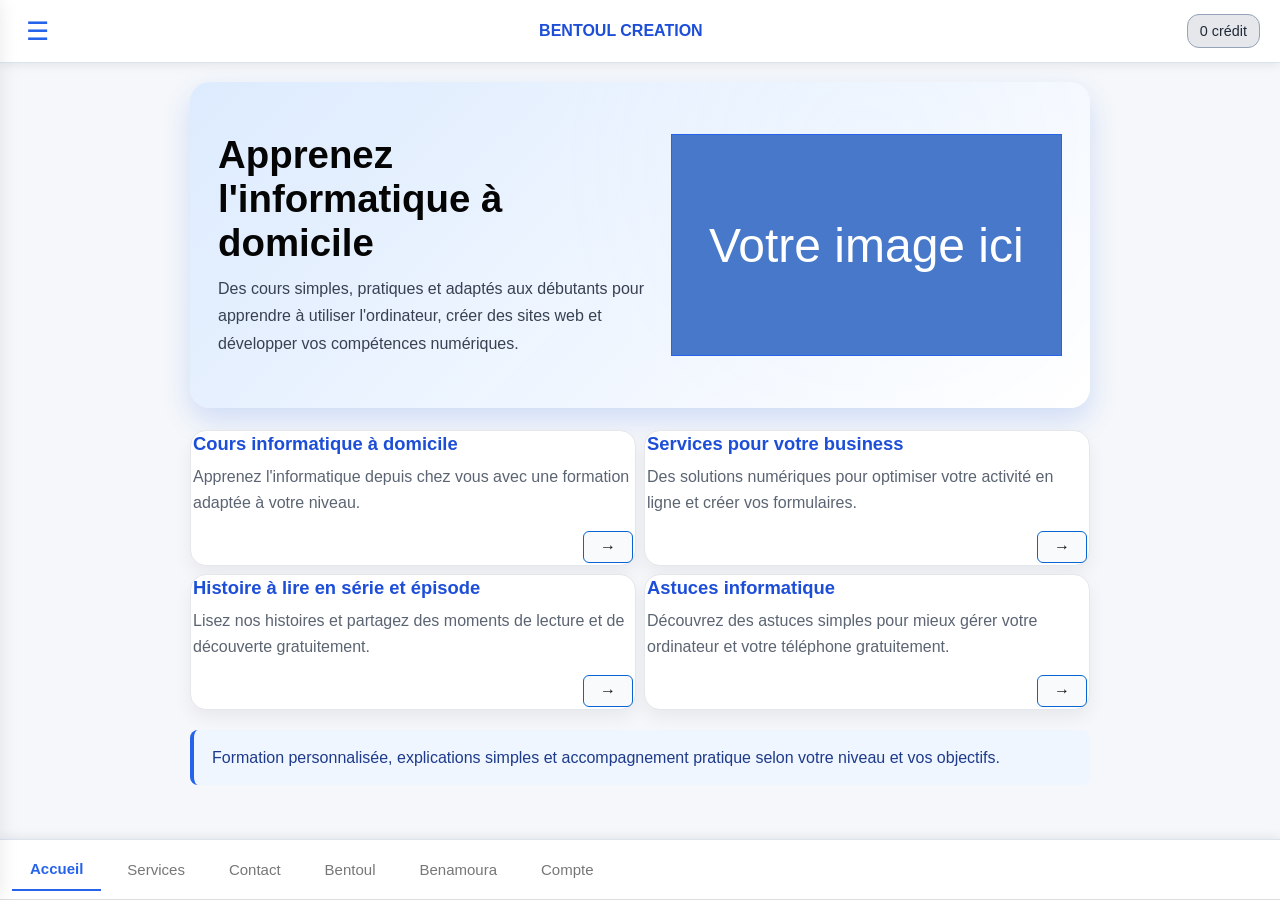
==== index.html @ b965d07c "b b" ====
<!DOCTYPE html>
<html lang="fr">
<head>
    <meta charset="UTF-8">
    <meta name="viewport" content="width=device-width, initial-scale=1.0">

    <title>BENTOUL CREATION - Nos Services</title>

    <link rel="stylesheet" href="tab.css">
    <link rel="stylesheet" href="https://cdnjs.cloudflare.com/ajax/libs/font-awesome/6.5.1/css/all.min.css">

    <style>
        body {
            font-family: Arial, sans-serif;
            margin: 0;
            padding: 82px 20px 86px;
            background: #f5f7fa;
            color: #222;
            overflow-x: hidden;
        }

        .site-header {
            position: fixed;
            z-index: 1000;
            top: 0;
            right: 0;
            left: 0;
            display: flex;
            align-items: center;
            justify-content: space-between;
            height: 62px;
            padding: 0 20px;
            background: #fff;
            border-bottom: 1px solid #dbe3ee;
            box-shadow: 0 2px 10px rgba(15, 23, 42, .08);
        }

        .menu-toggle {
            border: 0;
            background: transparent;
            color: #2563eb;
            cursor: pointer;
            font-size: 1.6rem;
        }

        .site-title {
            font-weight: 700;
            color: #1d4ed8;
        }

        .site-credits {
            padding: 8px 12px;
            border: 1px solid #94a3b8;
            border-radius: 12px;
            background: #e5e7eb;
            color: #1f2937;
            font-size: .9rem;
        }

        .sidebar-backdrop {
            position: fixed;
            z-index: 1090;
            inset: 0;
            background: rgba(15, 23, 42, .35);
            opacity: 0;
            pointer-events: none;
            transition: opacity .25s ease;
        }

        .sidebar {
            position: fixed;
            z-index: 1100;
            top: 0;
            bottom: 0;
            left: 0;
            width: min(280px, 82vw);
            padding: 78px 18px 24px;
            background: #fff;
            box-shadow: 8px 0 24px rgba(15, 23, 42, .18);
            transform: translateX(-105%);
            transition: transform .25s ease;
        }

        .sidebar.open {
            transform: translateX(0);
        }

        .sidebar-backdrop.open {
            opacity: 1;
            pointer-events: auto;
        }

        .sidebar h2 {
            margin: 0 0 20px;
            color: #1d4ed8;
        }

        .sidebar .tab-btn {
            display: block;
            width: 100%;
            margin-bottom: 8px;
            padding: 14px 16px;
            border-radius: 8px;
            text-align: left;
        }

        .sidebar .tab-btn.active,
        .sidebar .tab-btn:hover {
            background: #eff6ff;
        }

        .tabs-nav {
            position: fixed;
            z-index: 1000;
            right: 0;
            bottom: 0;
            left: 0;
            display: flex;
            justify-content: flex-start;
            margin: 0;
            padding: 8px 12px;
            overflow: hidden;
            background: #fff;
            border-top: 1px solid #dbe3ee;
            box-shadow: 0 -2px 10px rgba(15, 23, 42, .08);
        }

        .tabs {
            max-width: 900px;
            margin: auto;
            display: flex;
            flex-direction: column;
        }

        .tabs-nav {
            order: 2;
        }

        .services-grid {
            display: flex;
            gap: 18px;
            margin-top: 20px;
            padding: 4px 2px 14px;
            overflow-x: auto;
            scroll-snap-type: x mandatory;
            scrollbar-width: thin;
        }

        .service-card {
            flex: 0 0 min(320px, 85vw);
            display: flex;
            flex-direction: column;
            background: white;
            padding: 22px;
            border-radius: 14px;
            border: 1px solid #e5e7eb;
            scroll-snap-align: start;
            box-sizing: border-box;
        }

        .service-icon {
            font-size: 35px;
        }

        .service-card h3 {
            color: #2563eb;
        }

        .service-card p {
            line-height: 1.6;
            color: #555;
        }

        .service-card ul {
            padding-left: 20px;
            line-height: 1.9;
            color: #555;
        }

        .service-card a {
            display: inline-block;
            margin-top: 12px;
            padding: 11px 16px;
            background: #2563eb;
            color: white;
            text-decoration: none;
            border-radius: 8px;
        }

        .service-card a {
            align-self: flex-start;
        }

        .services-intro {
            margin-bottom: 22px;
            line-height: 1.6;
            color: #5b6472;
        }

        .pricing-grid {
            display: grid;
            grid-template-columns: repeat(3, minmax(0, 1fr));
            gap: 16px;
            align-items: stretch;
        }

        .pricing-card {
            display: flex;
            flex-direction: column;
            padding: 22px 18px;
            border: 1px solid #dbe3ee;
            border-radius: 16px;
            background: #fff;
            box-shadow: 0 8px 18px rgba(15, 23, 42, .06);
        }

        .pricing-card.featured {
            border: 2px solid #2563eb;
            box-shadow: 0 12px 24px rgba(37, 99, 235, .16);
        }

        .pricing-badge {
            align-self: flex-start;
            margin-bottom: 12px;
            padding: 5px 9px;
            border-radius: 999px;
            background: #eff6ff;
            color: #1d4ed8;
            font-size: .75rem;
            font-weight: 700;
            text-transform: uppercase;
        }

        .pricing-card h3 {
            margin: 0 0 6px;
            color: #1d4ed8;
        }

        .pricing-card .price {
            margin: 0 0 16px;
            color: #0f172a;
            font-size: 1.7rem;
            font-weight: 800;
        }

        .pricing-card .price small {
            font-size: .8rem;
            font-weight: 500;
        }

        .pricing-features {
            display: grid;
            gap: 10px;
            margin: 0 0 20px;
            padding: 0;
            list-style: none;
            color: #4b5563;
            line-height: 1.45;
        }

        .pricing-features li::before {
            margin-right: 7px;
            color: #16a34a;
            content: "✓";
            font-weight: 700;
        }

        .pricing-action {
            display: block;
            width: 100%;
            border: 0;
            cursor: pointer;
            margin-top: auto;
            padding: 12px 14px;
            border-radius: 8px;
            background: #2563eb;
            color: #fff;
            text-align: center;
            text-decoration: none;
            font-weight: 700;
        }

        .pricing-action:hover {
            background: #1d4ed8;
        }

        .series-panel-intro {
            margin-bottom: 18px;
            color: #5b6472;
            line-height: 1.6;
        }

        .series-list {
            display: grid;
            grid-template-columns: repeat(3, minmax(0, 1fr));
            gap: 14px;
        }

        .series-card {
            overflow: hidden;
            border: 1px solid #dbe3ee;
            border-radius: 14px;
            background: #fff;
            box-shadow: 0 7px 16px rgba(15, 23, 42, .06);
            cursor: pointer;
            transition: transform .2s ease, box-shadow .2s ease;
        }

        .series-card:hover,
        .series-card:focus-visible {
            transform: translateY(-3px);
            box-shadow: 0 12px 22px rgba(15, 23, 42, .12);
            outline: none;
        }

        .series-card-image {
            position: relative;
            height: 220px;
            overflow: hidden;
            background: linear-gradient(135deg, #dbeafe, #eff6ff);
            color: #2563eb;
            font-size: 2rem;
        }

        .series-card-image img {
            width: 100%;
            height: 100%;
            object-fit: cover;
        }

        .series-card-image .series-placeholder {
            display: grid;
            width: 100%;
            height: 100%;
            place-items: center;
        }

        .series-card-overlay {
            position: absolute;
            right: 0;
            bottom: 0;
            left: 0;
            padding: 32px 12px 12px;
            background: linear-gradient(transparent, rgba(0, 0, 0, .82));
            color: #fff;
        }

        .series-card-overlay h3 {
            display: -webkit-box;
            overflow: hidden;
            margin: 0 0 4px;
            color: #fff;
            font-size: 1rem;
            line-height: 1.25;
            -webkit-box-orient: vertical;
            -webkit-line-clamp: 1;
        }

        .series-card-overlay .series-card-description {
            display: -webkit-box;
            overflow: hidden;
            color: #f8fafc;
            font-size: .78rem;
            line-height: 1.35;
            -webkit-box-orient: vertical;
            -webkit-line-clamp: 2;
        }

        .series-card-content {
            padding: 14px;
        }

        .series-card p {
            margin: 0;
            color: #64748b;
            line-height: 1.45;
        }

        .series-empty {
            grid-column: 1 / -1;
            padding: 24px;
            border-radius: 12px;
            background: #eff6ff;
            color: #1e3a8a;
            text-align: center;
        }

        .series-view[hidden],
        .episodes-view[hidden],
        .episode-view[hidden] {
            display: none;
        }

        .series-back {
            margin-bottom: 16px;
            padding: 9px 13px;
            border: 1px solid #cbd5e1;
            border-radius: 8px;
            background: #fff;
            color: #1d4ed8;
            cursor: pointer;
            font-weight: 700;
        }

        .series-card-description,
        .episode-content {
            color: #475569;
            line-height: 1.6;
        }

        .series-card-description p,
        .episode-content p {
            margin: 0 0 8px;
        }

        .series-card-description ul,
        .episode-content ul {
            padding-left: 20px;
        }

        .series-meta,
        .episode-meta {
            display: flex;
            flex-wrap: wrap;
            gap: 10px;
            margin-top: 12px;
            color: #64748b;
            font-size: .8rem;
        }

        .series-open {
            display: flex;
            align-items: center;
            justify-content: space-between;
            width: 100%;
            margin-top: 14px;
            padding: 9px 11px;
            border: 0;
            border-radius: 8px;
            background: #eff6ff;
            color: #1d4ed8;
            cursor: pointer;
            font-weight: 700;
        }

        .episode-list {
            display: grid;
            grid-template-columns: repeat(3, minmax(0, 1fr));
            gap: 12px;
        }

        .episode-card {
            overflow: hidden;
            border: 1px solid #dbe3ee;
            border-radius: 12px;
            background: #fff;
            cursor: pointer;
            transition: transform .2s ease, box-shadow .2s ease;
        }

        .episode-card:hover,
        .episode-card:focus-visible {
            transform: translateY(-3px);
            box-shadow: 0 12px 22px rgba(15, 23, 42, .12);
            outline: none;
        }

        .episode-card-image {
            position: relative;
            height: 190px;
            overflow: hidden;
            background: linear-gradient(135deg, #dbeafe, #eff6ff);
        }

        .episode-card-image img {
            width: 100%;
            height: 100%;
            object-fit: cover;
        }

        .episode-card-image .episode-placeholder {
            display: grid;
            width: 100%;
            height: 100%;
            place-items: center;
            color: #2563eb;
            font-size: 2rem;
        }

        .episode-card-overlay {
            position: absolute;
            right: 0;
            bottom: 0;
            left: 0;
            padding: 30px 11px 10px;
            background: linear-gradient(transparent, rgba(0, 0, 0, .84));
            color: #fff;
        }

        .episode-card h3 {
            margin: 0 0 8px;
            color: #fff;
            display: -webkit-box;
            overflow: hidden;
            font-size: .95rem;
            -webkit-box-orient: vertical;
            -webkit-line-clamp: 2;
        }

        .episode-card .episode-content {
            color: #f8fafc;
            font-size: .76rem;
            line-height: 1.35;
            display: -webkit-box;
            overflow: hidden;
            -webkit-box-orient: vertical;
            -webkit-line-clamp: 3;
        }

        .episode-card-content {
            padding: 12px;
        }

        .episode-open {
            display: block;
            margin-top: 12px;
            padding: 9px 12px;
            border: 0;
            border-radius: 8px;
            background: #2563eb;
            color: #fff;
            cursor: pointer;
            font-weight: 700;
        }

        .episode-actions {
            display: flex;
            flex-wrap: wrap;
            gap: 6px;
            margin-top: 10px;
        }

        .episode-action {
            padding: 5px 7px;
            border: 1px solid #cbd5e1;
            border-radius: 7px;
            background: #f8fafc;
            color: #475569;
            cursor: pointer;
            font-size: .7rem;
        }

        .episode-reader {
            padding: 20px;
            border: 1px solid #dbe3ee;
            border-radius: 14px;
            background: #fff;
        }

        .episode-reader h2 {
            margin-top: 0;
            color: #1d4ed8;
        }

        .episode-reader-image {
            width: 100%;
            max-height: 300px;
            margin-bottom: 16px;
            border-radius: 10px;
            object-fit: cover;
        }

        .reader-actions {
            display: flex;
            flex-wrap: wrap;
            gap: 8px;
            margin: 18px 0;
        }

        .reader-action {
            padding: 9px 11px;
            border: 1px solid #cbd5e1;
            border-radius: 8px;
            background: #f8fafc;
            color: #334155;
            cursor: pointer;
        }

        .comments-box {
            margin-top: 22px;
            padding-top: 18px;
            border-top: 1px solid #e2e8f0;
        }

        .comments-box h3 {
            margin-top: 0;
        }

        .comment-form {
            display: flex;
            gap: 8px;
        }

        .comment-form textarea {
            flex: 1;
            min-height: 52px;
            resize: vertical;
            padding: 10px;
            border: 1px solid #cbd5e1;
            border-radius: 8px;
            font: inherit;
        }

        .comment-form button {
            align-self: flex-end;
            padding: 10px 12px;
            border: 0;
            border-radius: 8px;
            background: #2563eb;
            color: #fff;
            cursor: pointer;
        }

        .comment-item {
            padding: 10px 0;
            border-bottom: 1px solid #eef2f7;
            color: #475569;
            line-height: 1.5;
        }

        .account-box {
            max-width: 560px;
            margin: auto;
            padding: 22px;
            border: 1px solid #dbe3ee;
            border-radius: 16px;
            background: #fff;
            box-shadow: 0 8px 18px rgba(15, 23, 42, .06);
        }

        .account-switch {
            display: grid;
            grid-template-columns: 1fr 1fr;
            gap: 6px;
            margin-bottom: 18px;
            padding: 4px;
            border-radius: 9px;
            background: #eff6ff;
        }

        .account-switch button {
            padding: 10px;
            border: 0;
            border-radius: 7px;
            background: transparent;
            color: #64748b;
            cursor: pointer;
            font-weight: 700;
        }

        .account-switch button.active {
            background: #fff;
            color: #1d4ed8;
            box-shadow: 0 2px 6px rgba(15, 23, 42, .08);
        }

        .account-form {
            display: grid;
            gap: 12px;
        }

        .account-form label {
            display: grid;
            gap: 6px;
            color: #334155;
            font-weight: 700;
        }

        .account-form input {
            width: 100%;
            box-sizing: border-box;
            padding: 11px 12px;
            border: 1px solid #cbd5e1;
            border-radius: 8px;
            font: inherit;
        }

        .account-form button,
        .account-logout {
            padding: 12px;
            border: 0;
            border-radius: 8px;
            background: #2563eb;
            color: #fff;
            cursor: pointer;
            font: inherit;
            font-weight: 700;
        }

        .account-message {
            min-height: 20px;
            color: #b91c1c;
            font-size: .9rem;
        }

        .account-profile {
            display: grid;
            gap: 10px;
        }

        .account-detail {
            display: flex;
            justify-content: space-between;
            gap: 12px;
            padding: 11px 0;
            border-bottom: 1px solid #eef2f7;
        }

        .account-detail strong {
            color: #1d4ed8;
        }

        .account-logout {
            margin-top: 16px;
            background: #dc2626;
        }

        .service-modal-backdrop {
            position: fixed;
            z-index: 1200;
            inset: 0;
            display: grid;
            padding: 18px;
            place-items: center;
            background: rgba(15, 23, 42, .55);
            opacity: 0;
            pointer-events: none;
            transition: opacity .2s ease;
        }

        .service-modal-backdrop.open {
            opacity: 1;
            pointer-events: auto;
        }

        .service-modal {
            width: min(480px, 100%);
            max-height: 90vh;
            overflow-y: auto;
            padding: 24px;
            border-radius: 16px;
            background: #fff;
            box-shadow: 0 20px 50px rgba(15, 23, 42, .25);
        }

        .service-modal-header {
            display: flex;
            align-items: flex-start;
            justify-content: space-between;
            gap: 16px;
        }

        .service-modal h2 {
            margin: 0 0 5px;
            color: #1d4ed8;
        }

        .service-modal-price {
            margin: 0 0 18px;
            color: #475569;
            font-weight: 700;
        }

        .service-modal-close {
            border: 0;
            background: transparent;
            color: #64748b;
            cursor: pointer;
            font-size: 1.5rem;
            line-height: 1;
        }

        .service-modal-list {
            margin: 0 0 18px;
            padding-left: 20px;
            color: #475569;
            line-height: 1.6;
        }

        .service-modal label {
            display: block;
            margin-bottom: 7px;
            color: #1f2937;
            font-weight: 700;
        }

        .service-modal textarea {
            width: 100%;
            min-height: 100px;
            box-sizing: border-box;
            resize: vertical;
            padding: 12px;
            border: 1px solid #cbd5e1;
            border-radius: 8px;
            font: inherit;
        }

        .service-modal-submit {
            width: 100%;
            margin-top: 14px;
            padding: 12px;
            border: 0;
            border-radius: 8px;
            background: #16a34a;
            color: #fff;
            cursor: pointer;
            font: inherit;
            font-weight: 700;
        }

        @media (min-width: 1000px) {
            .services-grid {
                overflow-x: visible;
            }

            .service-card {
                flex: 1 1 0;
            }
        }

        .intro {
            line-height: 1.7;
        }

        .home-hero {
            display: grid;
            grid-template-columns: 1.05fr .95fr;
            gap: 20px;
            align-items: center;
            min-height: 270px;
            padding: 28px;
            margin-bottom: 22px;
            border-radius: 20px;
            background: linear-gradient(135deg, rgba(219, 234, 254, .95), rgba(255, 255, 255, .96)),
                radial-gradient(circle at 75% 20%, #bfdbfe, transparent 42%);
            color: white;
            box-shadow: 0 12px 28px rgba(37, 99, 235, .18);
        }

        .home-hero h2 {
            margin: 0 0 10px;
            font-size: clamp(1.7rem, 4vw, 2.4rem);
        }

        .home-hero p {
            max-width: 680px;
            margin: 0;
            line-height: 1.7;
            color: #374151;
        }

        .home-hero-copy h2 {
            color: #050505;
        }

        .home-hero-image {
            display: grid;
            min-height: 220px;
            place-items: center;
            border: 1px solid #2563eb;
            background: #4778ca;
            color: white;
            font-size: clamp(1.8rem, 5vw, 3rem);
            text-align: center;
        }

        .home-cards {
            display: grid;
            grid-template-columns: repeat(2, minmax(0, 1fr));
            gap: 8px;
            align-items: start;
        }

        .home-card {
            display: flex;
            flex-direction: column;
            padding: 2px;
            border: 1px solid #e5e7eb;
            border-radius: 16px;
            background: #fff;
            box-shadow: 0 8px 18px rgba(15, 23, 42, .06);
            transition: transform .2s ease, box-shadow .2s ease;
        }

        .home-card:hover {
            transform: translateY(-4px);
            box-shadow: 0 14px 24px rgba(15, 23, 42, .12);
        }

        .home-card-icon {
            display: inline-grid;
            width: 48px;
            height: 48px;
            place-items: center;
            margin-bottom: 12px;
            border-radius: 14px;
            background: #eff6ff;
            font-size: 25px;
        }

        .home-card h3 {
            margin: 0 0 9px;
            color: #1d4ed8;
            font-size: 1.15rem;
            display: -webkit-box;
            overflow: hidden;
            -webkit-box-orient: vertical;
            -webkit-line-clamp: 2;
        }

        .home-card p {
            margin: 0;
            line-height: 1.65;
            color: #5b6472;
            display: -webkit-box;
            overflow: hidden;
            -webkit-box-orient: vertical;
            -webkit-line-clamp: 3;
        }

        .home-card-action {
            display: grid;
            width: 48px;
            height: 30px;
            place-items: center;
            align-self: flex-end;
            margin-top: 14px;
            border: 1px solid #0964d3;
            border-radius: 6px;
            background: #f8fafc;
            color: #111;
            font-size: 1rem;
            text-decoration: none;
        }

        .home-note {
            margin-top: 20px;
            padding: 15px 18px;
            border-left: 4px solid #2563eb;
            border-radius: 8px;
            background: #eff6ff;
            color: #1e3a8a;
            line-height: 1.6;
        }

        @media (max-width: 600px) {
            body {
                padding: 0;
                padding-top: 76px;
                padding-bottom: 76px;
            }

            .site-header {
                padding: 0 10px;
            }

            .site-title {
                font-size: .86rem;
            }

            .site-credits {
                padding: 7px 8px;
                font-size: .75rem;
            }

            .tabs {
                width: 100%;
            }

            .tab-content {
                padding: 14px 16px 24px;
                min-width: 0;
            }

            .tabs-nav {
                display: grid;
                grid-template-columns: repeat(6, minmax(0, 1fr));
                gap: 0;
                padding: 5px 2px;
            }

            .tabs-nav .tab-btn {
                min-width: 0;
                overflow: hidden;
                padding: 10px 2px;
                font-size: .68rem;
                text-overflow: ellipsis;
            }

            .home-hero {
                grid-template-columns: minmax(0, 1.05fr) minmax(0, .95fr);
                gap: 8px;
                min-height: 0;
                margin: 0 -16px 18px;
                padding: 22px 10px 18px 28px;
                border-radius: 0;
            }

            .home-hero-image {
                min-height: 190px;
                font-size: 1.7rem;
            }

            .home-hero h2 {
                font-size: 1.65rem;
                line-height: 1.12;
            }

            .home-hero p {
                font-size: .9rem;
                line-height: 1.45;
            }

            .home-cards {
                grid-template-columns: repeat(2, minmax(0, 1fr));
                gap: 10px;
            }

            .home-card {
                padding: 14px 12px;
                border-radius: 12px;
            }

            .home-card-icon {
                width: 38px;
                height: 38px;
                margin-bottom: 8px;
                border-radius: 10px;
                font-size: 20px;
            }

            .home-card h3 {
                font-size: .95rem;
                line-height: 1.25;
            }

            .home-card p {
                font-size: .82rem;
                line-height: 1.45;
            }

            .pricing-grid {
                grid-template-columns: 1fr;
            }

            .series-list {
                grid-template-columns: repeat(3, minmax(0, 1fr));
            }

            .episode-list {
                grid-template-columns: repeat(3, minmax(0, 1fr));
            }

            .episode-card-image {
                height: 135px;
            }

            .series-card-content,
            .episode-card-content {
                padding: 8px;
            }

            .series-meta,
            .episode-meta {
                gap: 5px;
                font-size: .65rem;
            }

            .series-card-image {
                height: 170px;
            }

            .series-card-overlay {
                padding: 26px 9px 9px;
            }

            .series-card-overlay h3 {
                font-size: .85rem;
            }

            .series-card-overlay .series-card-description {
                font-size: .7rem;
            }

            .comment-form {
                flex-direction: column;
            }

            .comment-form button {
                align-self: stretch;
            }

        }
    </style>
</head>

<body>

<header class="site-header">
    <button class="menu-toggle" id="menuToggle" aria-label="Ouvrir le menu" aria-expanded="false">☰</button>
    <a class="site-title" href="#/home">BENTOUL CREATION</a>
    <a class="site-credits" href="#/account" aria-label="Voir mon compte et mes crédits">0 crédits</a>
</header>

<div class="tabs">

    <!-- Navigation -->
    <div class="tabs-nav">

        <button class="tab-btn active" data-tab="home">
            Accueil
        </button>

        <button class="tab-btn" data-tab="services">
            Services
        </button>

        <button class="tab-btn" data-tab="contact">
            Contact
        </button>

        <button class="tab-btn" data-tab="bentoul">
            Bentoul
        </button>

        <button class="tab-btn" data-tab="benamoura">
            Benamoura
        </button>

        <button class="tab-btn" data-tab="account">
            Compte
        </button>

    </div>

    <!-- ACCUEIL -->
    <div class="tab-content active" data-content="home">
        <section class="home-hero">
            <div class="home-hero-copy">
                <h2>Apprenez<br>l'informatique à domicile</h2>
                <p>
                    Des cours simples, pratiques et adaptés aux débutants pour
                    apprendre à utiliser l'ordinateur, créer des sites web et
                    développer vos compétences numériques.
                </p>
            </div>
            <div class="home-hero-image">Votre image ici</div>
        </section>

        <div class="home-cards">
            <article class="home-card">
                <h3>Cours informatique à domicile</h3>
                <p>
                    Apprenez l'informatique depuis chez vous avec une formation
                    adaptée à votre niveau.
                </p>
                <a class="home-card-action" href="#services" aria-label="Voir les cours">→</a>
            </article>

            <article class="home-card">
                <h3>Services pour votre business</h3>
                <p>
                    Des solutions numériques pour optimiser votre activité en
                    ligne et créer vos formulaires.
                </p>
                <a class="home-card-action" href="#services" aria-label="Voir les services">→</a>
            </article>

            <article class="home-card">
                <h3>Histoire à lire en série et épisode</h3>
                <p>
                    Lisez nos histoires et partagez des moments de lecture et
                    de découverte gratuitement.
                </p>
                <a class="home-card-action" href="#" aria-label="Lire les histoires">→</a>
            </article>

            <article class="home-card">
                <h3>Astuces informatique</h3>
                <p>
                    Découvrez des astuces simples pour mieux gérer votre
                    ordinateur et votre téléphone gratuitement.
                </p>
                <a class="home-card-action" href="#" aria-label="Voir les astuces informatiques">→</a>
            </article>
        </div>

        <p class="home-note">
            Formation personnalisée, explications simples et accompagnement
            pratique selon votre niveau et vos objectifs.
        </p>

    </div>

    <!-- SERVICES -->
    <div class="tab-content" data-content="services">

        <h2>Formulaires pour votre activité</h2>

        <p class="services-intro">
            Choisissez l'offre adaptée à votre besoin. Nous créons des
            formulaires professionnels pour recevoir vos inscriptions,
            centraliser vos données et suivre votre activité.
        </p>

        <div class="pricing-grid">
            <article class="pricing-card">
                <span class="pricing-badge">Essentiel</span>
                <h3>Basic</h3>
                <p class="price">500 <small>GDES</small></p>
                <ul class="pricing-features">
                    <li>Formulaire d'inscription</li>
                    <li>Réception des demandes sur WhatsApp</li>
                    <li>Présentation simple et adaptée au mobile</li>
                </ul>
                <button class="pricing-action" type="button" data-service="Basic" data-price="500 GDES" data-features="Formulaire d'inscription|Réception des demandes sur WhatsApp|Présentation simple et adaptée au mobile">Choisir Basic</button>
            </article>

            <article class="pricing-card featured">
                <span class="pricing-badge">Le plus choisi</span>
                <h3>Pro</h3>
                <p class="price">1 000 <small>GDES</small></p>
                <ul class="pricing-features">
                    <li>Formulaire d'inscription personnalisé</li>
                    <li>Base de données pour vos inscriptions</li>
                    <li>Alertes et notifications WhatsApp</li>
                    <li>Données connectées à Google Sheets</li>
                </ul>
                <button class="pricing-action" type="button" data-service="Pro" data-price="1 000 GDES" data-features="Formulaire d'inscription personnalisé|Base de données pour vos inscriptions|Alertes et notifications WhatsApp|Données connectées à Google Sheets">Choisir Pro</button>
            </article>

            <article class="pricing-card">
                <span class="pricing-badge">Complet</span>
                <h3>Avancé</h3>
                <p class="price">1 500 <small>GDES</small></p>
                <ul class="pricing-features">
                    <li>Formulaire d'inscription avancé</li>
                    <li>Alertes WhatsApp automatisées</li>
                    <li>Données enregistrées dans Google Sheets</li>
                    <li>Dashboard pour gérer vos informations</li>
                </ul>
                <button class="pricing-action" type="button" data-service="Avancé" data-price="1 500 GDES" data-features="Formulaire d'inscription avancé|Alertes WhatsApp automatisées|Données enregistrées dans Google Sheets|Dashboard pour gérer vos informations">Choisir Avancé</button>
            </article>
        </div>

    </div>

    <!-- SERIES INFORMATIQUES -->
    <div class="tab-content" data-content="bentoul">
        <div class="series-view" id="bentoulSeriesView">
            <p class="series-panel-intro">Découvrez les séries et épisodes consacrés à l'informatique.</p>
            <div class="series-list" id="bentoulSeriesList">
                <div class="series-empty">Chargement des séries informatiques...</div>
            </div>
        </div>
        <div class="episodes-view" id="bentoulEpisodesView" hidden>
            <button class="series-back" type="button" data-back-series="bentoul">← Retour aux séries</button>
            <h2 id="bentoulEpisodesTitle"></h2>
            <div class="episode-list" id="bentoulEpisodesList"></div>
        </div>
        <div class="episode-view" id="bentoulEpisodeView" hidden>
            <button class="series-back" type="button" data-back-episodes="bentoul">← Retour aux épisodes</button>
            <div class="episode-reader" id="bentoulEpisodeReader"></div>
        </div>
    </div>

    <!-- SERIES D'AMOUR -->
    <div class="tab-content" data-content="benamoura">
        <div class="series-view" id="benamouraSeriesView">
            <p class="series-panel-intro">Découvrez les histoires d'amour et les épisodes publiés par Benamoura.</p>
            <div class="series-list" id="benamouraSeriesList">
                <div class="series-empty">Chargement des séries d'amour...</div>
            </div>
        </div>
        <div class="episodes-view" id="benamouraEpisodesView" hidden>
            <button class="series-back" type="button" data-back-series="benamoura">← Retour aux séries</button>
            <h2 id="benamouraEpisodesTitle"></h2>
            <div class="episode-list" id="benamouraEpisodesList"></div>
        </div>
        <div class="episode-view" id="benamouraEpisodeView" hidden>
            <button class="series-back" type="button" data-back-episodes="benamoura">← Retour aux épisodes</button>
            <div class="episode-reader" id="benamouraEpisodeReader"></div>
        </div>
    </div>

    <!-- CONTACT -->
    <div class="tab-content" data-content="contact">

        <h2>Contactez BENTOUL CREATION</h2>

        <p>
            Vous souhaitez suivre une formation ou bénéficier
            de nos services numériques ?
        </p>

        <p>
            Contactez-nous directement sur WhatsApp pour discuter
            de votre projet.
        </p>

        <a href="https://wa.me/50942772970"
           style="display:inline-block;background:#16a34a;color:white;padding:13px 20px;border-radius:8px;text-decoration:none;">
            Contacter sur WhatsApp
        </a>

    </div>

    <!-- COMPTE -->
    <div class="tab-content" data-content="account">
        <h2>Mon compte</h2>
        <div class="account-box" id="accountBox"></div>
    </div>

</div>

<div class="service-modal-backdrop" id="serviceModalBackdrop" role="presentation">
    <section class="service-modal" role="dialog" aria-modal="true" aria-labelledby="serviceModalTitle">
        <div class="service-modal-header">
            <div>
                <h2 id="serviceModalTitle">Votre demande</h2>
                <p class="service-modal-price" id="serviceModalPrice"></p>
            </div>
            <button class="service-modal-close" id="serviceModalClose" type="button" aria-label="Fermer">×</button>
        </div>

        <ul class="service-modal-list" id="serviceModalFeatures"></ul>

        <label for="serviceRequest">Votre demande ou précision (facultatif)</label>
        <textarea id="serviceRequest" placeholder="Écrivez votre besoin, votre activité ou votre question..."></textarea>
        <button class="service-modal-submit" id="serviceModalSubmit" type="button">Envoyer par WhatsApp</button>
    </section>
</div>

<div class="sidebar-backdrop" id="sidebarBackdrop"></div>
<aside class="sidebar" id="sidebar" aria-label="Menu principal">
    <h2>Menu</h2>
    <button class="tab-btn active" data-tab="home">Accueil</button>
    <button class="tab-btn" data-tab="services">Services</button>
    <button class="tab-btn" data-tab="contact">Contact</button>
    <button class="tab-btn" data-tab="bentoul">Bentoul</button>
    <button class="tab-btn" data-tab="benamoura">Benamoura</button>
    <button class="tab-btn" data-tab="account">Compte</button>
</aside>

<script src="tab.js"></script>

</body>
</html>
---- tab.css ----
/* Conteneur principal */
.tabs {
    width: 100%;
}

/* Barre des onglets */
.tabs-nav {
    display: flex;
    gap: 8px;
    overflow-x: auto;
    border-bottom: 1px solid #ddd;
    margin-bottom: 15px;
}

/* Boutons */
.tab-btn {
    padding: 12px 18px;
    border: none;
    background: transparent;
    color: #777;
    cursor: pointer;
    white-space: nowrap;
    font-size: 15px;
}

/* Onglet actif */
.tab-btn.active {
    color: #2563eb;
    border-bottom: 2px solid #2563eb;
    font-weight: bold;
}

/* Contenu */
.tab-content {
    display: none;
    animation: fadeIn .2s ease;
}

/* Contenu actif */
.tab-content.active {
    display: block;
}

@keyframes fadeIn {
    from {
        opacity: 0;
        transform: translateY(5px);
    }
    to {
        opacity: 1;
        transform: translateY(0);
    }
}

/* Liens de navigation */
a.tab-btn {
    display: inline-block;
    text-decoration: none;
    text-align: center;
}

.sidebar a.tab-btn {
    display: block;
}

a.site-title,
a.site-credits {
    text-decoration: none;
}

a.series-card {
    display: block;
    color: inherit;
    text-decoration: none;
}

.episode-card-link {
    display: block;
    color: inherit;
    text-decoration: none;
}

a.episode-open {
    text-decoration: none;
    text-align: center;
}

a.series-back {
    display: inline-block;
    text-decoration: none;
}

/* Squelettes de chargement */
.skeleton-card {
    overflow: hidden;
    border: 1px solid #dbe3ee;
    border-radius: 14px;
    background: #fff;
}

.skeleton-image {
    height: 220px;
}

.skeleton-body {
    padding: 14px;
}

.skeleton-line {
    height: 14px;
    margin-bottom: 10px;
    border-radius: 6px;
}

.skeleton-line.short {
    width: 60%;
    margin-bottom: 0;
}

.skeleton-image,
.skeleton-line {
    background: linear-gradient(90deg, #e8eef7 25%, #f6f9fd 50%, #e8eef7 75%);
    background-size: 200% 100%;
    animation: shimmer 1.3s ease-in-out infinite;
}

.reader-loading {
    padding: 10px 0;
    color: #64748b;
}

@keyframes shimmer {
    from { background-position: 200% 0; }
    to { background-position: -200% 0; }
}

@media (prefers-reduced-motion: reduce) {
    .skeleton-image,
    .skeleton-line {
        animation: none;
    }
}

/* Erreur + réessayer */
.list-error p {
    margin: 0 0 12px;
}

.retry-btn {
    display: inline-block;
    padding: 10px 18px;
    border: 0;
    border-radius: 8px;
    background: #2563eb;
    color: #fff;
    cursor: pointer;
    font: inherit;
    font-weight: 700;
    text-decoration: none;
}

.retry-btn:hover {
    background: #1d4ed8;
}

@media (max-width: 600px) {
    .skeleton-image {
        height: 170px;
    }
}
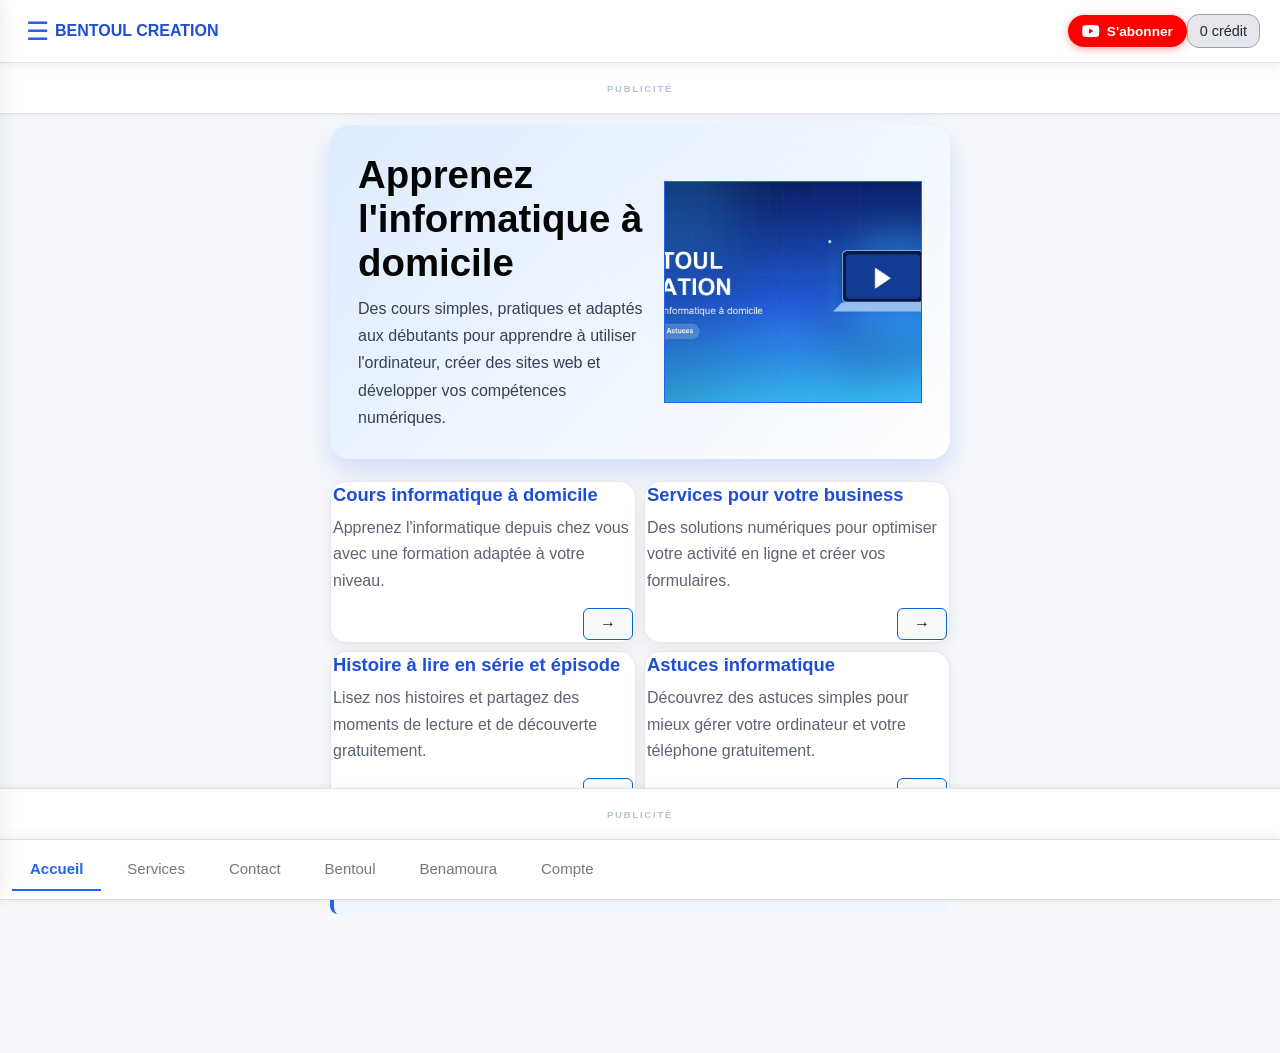
==== commit 72d95717: "news news" ====
--- a/index.html
+++ b/index.html
@@ -5,7 +5,17 @@
     <meta charset="UTF-8">
     <meta name="viewport" content="width=device-width, initial-scale=1.0">
 
-    <title>BENTOUL CREATION - Nos Services</title>
+    <title>BENTOUL CREATION</title>
+    <meta name="description" content="Bienvenue sur BENTOUL CREATION, découvrez tous nos services et apprenez l'informatique sur Android et PC grâce à nos astuces.">
+    <meta property="og:type" content="website">
+    <meta property="og:site_name" content="BENTOUL CREATION">
+    <meta property="og:title" content="BENTOUL CREATION">
+    <meta property="og:description" content="Bienvenue sur BENTOUL CREATION, découvrez tous nos services et apprenez l'informatique sur Android et PC grâce à nos astuces.">
+    <meta property="og:image" content="image/home.jpg">
+    <meta name="twitter:card" content="summary_large_image">
+    <meta name="twitter:title" content="BENTOUL CREATION">
+    <meta name="twitter:description" content="Bienvenue sur BENTOUL CREATION, découvrez tous nos services et apprenez l'informatique sur Android et PC grâce à nos astuces.">
+    <meta name="twitter:image" content="image/home.jpg">
 
     <link rel="stylesheet" href="tab.css">
     <link rel="stylesheet" href="https://cdnjs.cloudflare.com/ajax/libs/font-awesome/6.5.1/css/all.min.css">
@@ -14,7 +24,7 @@
         body {
             font-family: Arial, sans-serif;
             margin: 0;
-            padding: 82px 20px 86px;
+            padding: calc(var(--header-h) + var(--ad-top-h) + var(--ad-gap)) 20px calc(var(--nav-h) + var(--ad-bottom-h) + var(--ad-gap));
             background: #f5f7fa;
             color: #222;
             overflow-x: hidden;
@@ -127,7 +137,7 @@
         }
 
         .tabs {
-            max-width: 900px;
+            max-width: none;
             margin: auto;
             display: flex;
             flex-direction: column;
@@ -869,7 +879,7 @@
             min-height: 220px;
             place-items: center;
             border: 1px solid #2563eb;
-            background: #4778ca;
+            background: #0b1f6b url("image/home.jpg") center / cover no-repeat;
             color: white;
             font-size: clamp(1.8rem, 5vw, 3rem);
             text-align: center;
@@ -957,8 +967,8 @@
         @media (max-width: 600px) {
             body {
                 padding: 0;
-                padding-top: 76px;
-                padding-bottom: 76px;
+                padding-top: calc(var(--header-h) + var(--ad-top-h) + var(--ad-gap));
+                padding-bottom: calc(var(--nav-h) + var(--ad-bottom-h) + var(--ad-gap));
             }
 
             .site-header {
@@ -1112,37 +1122,49 @@
     <a class="site-title" href="#/home">BENTOUL CREATION</a>
     <a class="site-credits" href="#/account" aria-label="Voir mon compte et mes crédits">0 crédits</a>
 </header>
+<div class="ad-slot ad-top" id="adTop" aria-hidden="true">
+    <script>
+  atOptions = {
+    'key' : 'e1fr3eAuNGUF7ViXgWxWZJdamTCtdtTXr5',
+    'format' : 'iframe',
+    'height' : 50,
+    'width' : 320,
+    'params' : {}
+  };
+</script>
+<script src="https://biomanos.org/22/e1fr3eAuNGUF7ViXgWxWZJdamTCtdtTXr5"></script>
+</div>
 
 <div class="tabs">
 
     <!-- Navigation -->
-    <div class="tabs-nav">
-
-        <button class="tab-btn active" data-tab="home">
+    <nav class="tabs-nav" aria-label="Navigation principale">
+
+        <a class="tab-btn active" data-tab="home" href="#/home">
             Accueil
-        </button>
-
-        <button class="tab-btn" data-tab="services">
+        </a>
+
+        <a class="tab-btn" data-tab="services" href="#/services">
             Services
-        </button>
-
-        <button class="tab-btn" data-tab="contact">
+        </a>
+
+        <a class="tab-btn" data-tab="contact" href="#/contact">
             Contact
-        </button>
-
-        <button class="tab-btn" data-tab="bentoul">
+        </a>
+
+        <a class="tab-btn" data-tab="bentoul" href="#/bentoul">
             Bentoul
-        </button>
-
-        <button class="tab-btn" data-tab="benamoura">
+        </a>
+
+        <a class="tab-btn" data-tab="benamoura" href="#/benamoura">
             Benamoura
-        </button>
-
-        <button class="tab-btn" data-tab="account">
+        </a>
+
+        <a class="tab-btn" data-tab="account" href="#/account">
             Compte
-        </button>
-
-    </div>
+        </a>
+
+    </nav>
 
     <!-- ACCUEIL -->
     <div class="tab-content active" data-content="home">
@@ -1155,7 +1177,7 @@
                     développer vos compétences numériques.
                 </p>
             </div>
-            <div class="home-hero-image">Votre image ici</div>
+            <div class="home-hero-image" role="img" aria-label="BENTOUL CREATION — apprentissage informatique à domicile sur PC et Android"></div>
         </section>
 
         <div class="home-cards">
@@ -1165,7 +1187,7 @@
                     Apprenez l'informatique depuis chez vous avec une formation
                     adaptée à votre niveau.
                 </p>
-                <a class="home-card-action" href="#services" aria-label="Voir les cours">→</a>
+                <a class="home-card-action" href="#/services" aria-label="Voir les cours">→</a>
             </article>
 
             <article class="home-card">
@@ -1174,7 +1196,7 @@
                     Des solutions numériques pour optimiser votre activité en
                     ligne et créer vos formulaires.
                 </p>
-                <a class="home-card-action" href="#services" aria-label="Voir les services">→</a>
+                <a class="home-card-action" href="#/services" aria-label="Voir les services">→</a>
             </article>
 
             <article class="home-card">
@@ -1183,7 +1205,7 @@
                     Lisez nos histoires et partagez des moments de lecture et
                     de découverte gratuitement.
                 </p>
-                <a class="home-card-action" href="#" aria-label="Lire les histoires">→</a>
+                <a class="home-card-action" href="#/benamoura" aria-label="Lire les histoires">→</a>
             </article>
 
             <article class="home-card">
@@ -1192,7 +1214,7 @@
                     Découvrez des astuces simples pour mieux gérer votre
                     ordinateur et votre téléphone gratuitement.
                 </p>
-                <a class="home-card-action" href="#" aria-label="Voir les astuces informatiques">→</a>
+                <a class="home-card-action" href="#/bentoul" aria-label="Voir les astuces informatiques">→</a>
             </article>
         </div>
 
@@ -1265,12 +1287,12 @@
             </div>
         </div>
         <div class="episodes-view" id="bentoulEpisodesView" hidden>
-            <button class="series-back" type="button" data-back-series="bentoul">← Retour aux séries</button>
+            <a class="series-back" data-back-series="bentoul" href="#/bentoul">← Retour aux séries</a>
             <h2 id="bentoulEpisodesTitle"></h2>
             <div class="episode-list" id="bentoulEpisodesList"></div>
         </div>
         <div class="episode-view" id="bentoulEpisodeView" hidden>
-            <button class="series-back" type="button" data-back-episodes="bentoul">← Retour aux épisodes</button>
+            <a class="series-back" data-back-episodes="bentoul" href="#/bentoul">← Retour aux épisodes</a>
             <div class="episode-reader" id="bentoulEpisodeReader"></div>
         </div>
     </div>
@@ -1284,12 +1306,12 @@
             </div>
         </div>
         <div class="episodes-view" id="benamouraEpisodesView" hidden>
-            <button class="series-back" type="button" data-back-series="benamoura">← Retour aux séries</button>
+            <a class="series-back" data-back-series="benamoura" href="#/benamoura">← Retour aux séries</a>
             <h2 id="benamouraEpisodesTitle"></h2>
             <div class="episode-list" id="benamouraEpisodesList"></div>
         </div>
         <div class="episode-view" id="benamouraEpisodeView" hidden>
-            <button class="series-back" type="button" data-back-episodes="benamoura">← Retour aux épisodes</button>
+            <a class="series-back" data-back-episodes="benamoura" href="#/benamoura">← Retour aux épisodes</a>
             <div class="episode-reader" id="benamouraEpisodeReader"></div>
         </div>
     </div>
@@ -1322,6 +1344,18 @@
         <div class="account-box" id="accountBox"></div>
     </div>
 
+</div>
+<div class="ad-slot ad-bottom" id="adBottom" aria-hidden="true">
+    <script>
+  atOptions = {
+    'key' : '21a60a762f8cfad6108a5cccc6ce85e0',
+    'format' : 'iframe',
+    'height' : 50,
+    'width' : 320,
+    'params' : {}
+  };
+</script>
+<script src="https://brijmohan.org/22/21a60a762f8cfad6108a5cccc6ce85e0"></script>
 </div>
 
 <div class="service-modal-backdrop" id="serviceModalBackdrop" role="presentation">
@@ -1345,12 +1379,12 @@
 <div class="sidebar-backdrop" id="sidebarBackdrop"></div>
 <aside class="sidebar" id="sidebar" aria-label="Menu principal">
     <h2>Menu</h2>
-    <button class="tab-btn active" data-tab="home">Accueil</button>
-    <button class="tab-btn" data-tab="services">Services</button>
-    <button class="tab-btn" data-tab="contact">Contact</button>
-    <button class="tab-btn" data-tab="bentoul">Bentoul</button>
-    <button class="tab-btn" data-tab="benamoura">Benamoura</button>
-    <button class="tab-btn" data-tab="account">Compte</button>
+    <a class="tab-btn active" data-tab="home" href="#/home">Accueil</a>
+    <a class="tab-btn" data-tab="services" href="#/services">Services</a>
+    <a class="tab-btn" data-tab="contact" href="#/contact">Contact</a>
+    <a class="tab-btn" data-tab="bentoul" href="#/bentoul">Bentoul</a>
+    <a class="tab-btn" data-tab="benamoura" href="#/benamoura">Benamoura</a>
+    <a class="tab-btn" data-tab="account" href="#/account">Compte</a>
 </aside>
 
 <script src="tab.js"></script>
--- a/tab.css
+++ b/tab.css
@@ -1,7 +1,146 @@
 
-/* Conteneur principal */
+/* Conteneur principal — 50% de la largeur par défaut sur desktop */
 .tabs {
-    width: 100%;
+    width: 50%;
+    min-width: 0;
+}
+
+@media (max-width: 900px) {
+    .tabs {
+        width: 100%;
+    }
+}
+
+/* Variables de mise en page (header / nav / pubs) */
+:root {
+    --header-h: 62px;
+    --nav-h: 58px;
+    --ad-top-h: 50px;
+    --ad-bottom-h: 50px;
+    --ad-gap: 12px;
+}
+
+/* Bannières publicitaires fixes */
+.ad-slot {
+    position: fixed;
+    z-index: 950;
+    right: 0;
+    left: 0;
+    display: flex;
+    align-items: center;
+    justify-content: center;
+    overflow: hidden;
+    background: #fff;
+}
+
+.ad-slot::before {
+    position: absolute;
+    z-index: 0;
+    color: #b6c2d4;
+    content: "Publicité";
+    font-size: .6rem;
+    font-weight: 700;
+    letter-spacing: .18em;
+    text-transform: uppercase;
+}
+
+.ad-slot iframe {
+    position: relative;
+    z-index: 1;
+    display: block;
+    width: 320px;
+    height: 50px;
+    max-width: 100%;
+    border: 0;
+}
+
+.ad-top {
+    top: var(--header-h);
+    height: var(--ad-top-h);
+    border-bottom: 1px solid #dbe3ee;
+    box-shadow: 0 2px 6px rgba(15, 23, 42, .05);
+}
+
+.ad-bottom {
+    bottom: var(--nav-h);
+    height: var(--ad-bottom-h);
+    border-top: 1px solid #dbe3ee;
+    box-shadow: 0 -2px 6px rgba(15, 23, 42, .05);
+}
+
+/* Bouton d'abonnement contextuel du header */
+.subscribe-btn {
+    display: inline-flex;
+    align-items: center;
+    gap: 7px;
+    flex: 0 0 auto;
+    padding: 8px 14px;
+    border-radius: 999px;
+    background: #2563eb;
+    color: #fff;
+    font-size: .85rem;
+    font-weight: 700;
+    text-decoration: none;
+    box-shadow: 0 2px 8px rgba(37, 99, 235, .35);
+    transition: transform .15s ease, box-shadow .15s ease;
+}
+
+.subscribe-btn:hover {
+    transform: translateY(-1px);
+    box-shadow: 0 4px 12px rgba(37, 99, 235, .45);
+}
+
+.subscribe-btn.youtube {
+    background: #ff0000;
+    box-shadow: 0 2px 8px rgba(255, 0, 0, .35);
+}
+
+.subscribe-btn.youtube:hover {
+    box-shadow: 0 4px 12px rgba(255, 0, 0, .45);
+}
+
+.subscribe-btn.whatsapp {
+    background: #16a34a;
+    box-shadow: 0 2px 8px rgba(22, 163, 74, .35);
+}
+
+.subscribe-btn.whatsapp:hover {
+    box-shadow: 0 4px 12px rgba(22, 163, 74, .45);
+}
+
+.subscribe-btn[aria-disabled="true"] {
+    opacity: .55;
+    cursor: not-allowed;
+    box-shadow: none;
+}
+
+.subscribe-btn i {
+    font-size: 1rem;
+}
+
+.menu-toggle,
+.site-credits {
+    flex: 0 0 auto;
+}
+
+.site-title {
+    flex: 1 1 auto;
+    min-width: 0;
+    overflow: hidden;
+    text-overflow: ellipsis;
+    white-space: nowrap;
+}
+
+@media (max-width: 600px) {
+    .subscribe-btn {
+        padding: 6px 10px;
+        font-size: .72rem;
+        gap: 5px;
+    }
+
+    .subscribe-btn i {
+        font-size: .85rem;
+    }
 }
 
 /* Barre des onglets */
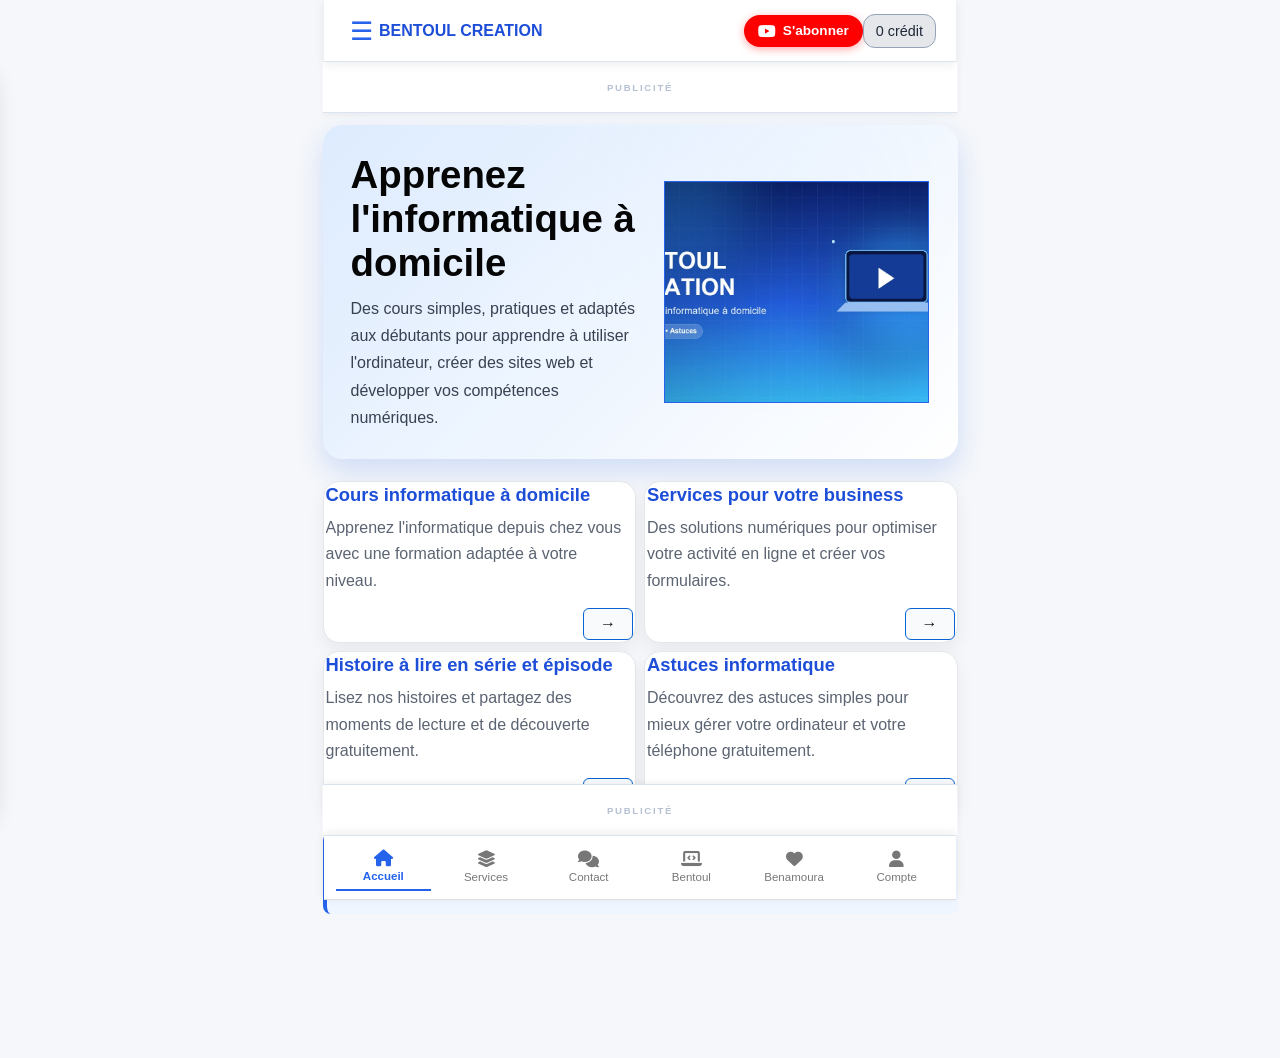
==== commit 72deed77: "v4 v4" ====
--- a/index.html
+++ b/index.html
@@ -11,20 +11,24 @@
     <meta property="og:site_name" content="BENTOUL CREATION">
     <meta property="og:title" content="BENTOUL CREATION">
     <meta property="og:description" content="Bienvenue sur BENTOUL CREATION, découvrez tous nos services et apprenez l'informatique sur Android et PC grâce à nos astuces.">
-    <meta property="og:image" content="image/home.jpg">
+    <meta property="og:image" content="https://bentoulcreation.github.io/image/home.jpg">
+    <meta property="og:image:width" content="1200">
+    <meta property="og:image:height" content="630">
+    <meta property="og:url" content="https://bentoulcreation.github.io/">
     <meta name="twitter:card" content="summary_large_image">
     <meta name="twitter:title" content="BENTOUL CREATION">
     <meta name="twitter:description" content="Bienvenue sur BENTOUL CREATION, découvrez tous nos services et apprenez l'informatique sur Android et PC grâce à nos astuces.">
-    <meta name="twitter:image" content="image/home.jpg">
-
-    <link rel="stylesheet" href="tab.css">
+    <meta name="twitter:image" content="https://bentoulcreation.github.io/image/home.jpg">
+    <link rel="canonical" href="https://bentoulcreation.github.io/">
+
+    <link rel="stylesheet" href="/tab.css?v=4">
     <link rel="stylesheet" href="https://cdnjs.cloudflare.com/ajax/libs/font-awesome/6.5.1/css/all.min.css">
 
     <style>
         body {
             font-family: Arial, sans-serif;
-            margin: 0;
-            padding: calc(var(--header-h) + var(--ad-top-h) + var(--ad-gap)) 20px calc(var(--nav-h) + var(--ad-bottom-h) + var(--ad-gap));
+            margin: 1px;
+            padding: calc(var(--header-h) + var(--ad-top-h) + var(--ad-gap)) 4px calc(var(--nav-h) + var(--ad-bottom-h) + var(--ad-gap));
             background: #f5f7fa;
             color: #222;
             overflow-x: hidden;
@@ -34,16 +38,18 @@
             position: fixed;
             z-index: 1000;
             top: 0;
-            right: 0;
-            left: 0;
+            left: 50%;
             display: flex;
             align-items: center;
             justify-content: space-between;
+            width: calc(50% - 8px);
             height: 62px;
             padding: 0 20px;
+            box-sizing: border-box;
             background: #fff;
             border-bottom: 1px solid #dbe3ee;
             box-shadow: 0 2px 10px rgba(15, 23, 42, .08);
+            transform: translateX(-50%);
         }
 
         .menu-toggle {
@@ -123,17 +129,36 @@
         .tabs-nav {
             position: fixed;
             z-index: 1000;
-            right: 0;
             bottom: 0;
-            left: 0;
+            left: 50%;
             display: flex;
             justify-content: flex-start;
+            width: calc(50% - 8px);
+            box-sizing: border-box;
             margin: 0;
             padding: 8px 12px;
             overflow: hidden;
             background: #fff;
             border-top: 1px solid #dbe3ee;
             box-shadow: 0 -2px 10px rgba(15, 23, 42, .08);
+            transform: translateX(-50%);
+        }
+
+        .tabs-nav .tab-btn {
+            display: inline-flex;
+            flex: 1 1 0;
+            flex-direction: column;
+            align-items: center;
+            justify-content: center;
+            gap: 4px;
+            min-width: 0;
+            padding: 6px 2px;
+            font-size: .72rem;
+            line-height: 1.1;
+        }
+
+        .tabs-nav .tab-btn i {
+            font-size: 1.05rem;
         }
 
         .tabs {
@@ -149,9 +174,9 @@
 
         .services-grid {
             display: flex;
-            gap: 18px;
+            gap: 1px;
             margin-top: 20px;
-            padding: 4px 2px 14px;
+            padding: 4px 2px 4px;
             overflow-x: auto;
             scroll-snap-type: x mandatory;
             scrollbar-width: thin;
@@ -304,10 +329,11 @@
         .series-list {
             display: grid;
             grid-template-columns: repeat(3, minmax(0, 1fr));
-            gap: 14px;
+            gap: 5px;
         }
 
         .series-card {
+            padding: 5px;
             overflow: hidden;
             border: 1px solid #dbe3ee;
             border-radius: 14px;
@@ -378,7 +404,7 @@
         }
 
         .series-card-content {
-            padding: 14px;
+            padding: 5px;
         }
 
         .series-card p {
@@ -400,17 +426,6 @@
         .episodes-view[hidden],
         .episode-view[hidden] {
             display: none;
-        }
-
-        .series-back {
-            margin-bottom: 16px;
-            padding: 9px 13px;
-            border: 1px solid #cbd5e1;
-            border-radius: 8px;
-            background: #fff;
-            color: #1d4ed8;
-            cursor: pointer;
-            font-weight: 700;
         }
 
         .series-card-description,
@@ -562,7 +577,8 @@
         }
 
         .episode-reader {
-            padding: 20px;
+            margin: 2px;
+            padding: 2px;
             border: 1px solid #dbe3ee;
             border-radius: 14px;
             background: #fff;
@@ -879,7 +895,7 @@
             min-height: 220px;
             place-items: center;
             border: 1px solid #2563eb;
-            background: #0b1f6b url("image/home.jpg") center / cover no-repeat;
+            background: #0b1f6b url("/image/home.jpg") center / cover no-repeat;
             color: white;
             font-size: clamp(1.8rem, 5vw, 3rem);
             text-align: center;
@@ -964,9 +980,321 @@
             line-height: 1.6;
         }
 
+        /* ===== Loader professionnel ===== */
+        .page-loader {
+            position: fixed;
+            z-index: 200000;
+            inset: 0;
+            display: grid;
+            place-items: center;
+            background: rgba(245, 247, 250, .78);
+            backdrop-filter: blur(6px);
+            opacity: 0;
+            visibility: hidden;
+            transition: opacity .18s ease, visibility .18s ease;
+        }
+
+        .page-loader.is-visible {
+            opacity: 1;
+            visibility: visible;
+        }
+
+        .loader-box {
+            display: grid;
+            justify-items: center;
+            gap: 14px;
+        }
+
+        .loader-mark {
+            position: relative;
+            display: grid;
+            width: 76px;
+            height: 76px;
+            place-items: center;
+        }
+
+        .loader-ring {
+            position: absolute;
+            inset: 0;
+            border: 3px solid #dbeafe;
+            border-top-color: #2563eb;
+            border-radius: 50%;
+            animation: bc-spin .8s linear infinite;
+        }
+
+        .loader-ring.inner {
+            inset: 9px;
+            border-width: 2px;
+            border-color: transparent;
+            border-bottom-color: #60a5fa;
+            animation-duration: 1.15s;
+            animation-direction: reverse;
+        }
+
+        .loader-logo {
+            display: grid;
+            width: 44px;
+            height: 44px;
+            place-items: center;
+            border-radius: 13px;
+            background: #2563eb;
+            color: #fff;
+            font-size: 1.25rem;
+            font-weight: 800;
+            box-shadow: 0 6px 14px rgba(37, 99, 235, .4);
+        }
+
+        .loader-dots {
+            display: flex;
+            gap: 6px;
+        }
+
+        .loader-dots span {
+            width: 7px;
+            height: 7px;
+            border-radius: 50%;
+            background: #2563eb;
+            animation: bc-bounce 1s ease-in-out infinite;
+        }
+
+        .loader-dots span:nth-child(2) { animation-delay: .15s; }
+        .loader-dots span:nth-child(3) { animation-delay: .3s; }
+
+        @keyframes bc-spin {
+            to { transform: rotate(360deg); }
+        }
+
+        @keyframes bc-bounce {
+            0%, 100% { transform: translateY(0); opacity: .55; }
+            50% { transform: translateY(-6px); opacity: 1; }
+        }
+
+        .spinner {
+            display: inline-block;
+            width: 16px;
+            height: 16px;
+            border: 2px solid #bfdbfe;
+            border-top-color: #2563eb;
+            border-radius: 50%;
+            vertical-align: -3px;
+            animation: bc-spin .7s linear infinite;
+        }
+
+        .spinner.light {
+            border-color: rgba(255, 255, 255, .45);
+            border-top-color: #fff;
+        }
+
+        .spinner.dark {
+            border-color: #cbd5e1;
+            border-top-color: #475569;
+        }
+
+        .reader-loading .spinner {
+            width: 28px;
+            height: 28px;
+            border-width: 3px;
+            margin-bottom: 14px;
+        }
+
+        .list-loader {
+            grid-column: 1 / -1;
+            display: grid;
+            place-items: center;
+            padding: 44px 0;
+        }
+
+        .btn-loading {
+            position: relative;
+            color: transparent !important;
+            pointer-events: none;
+        }
+
+        .btn-loading > * {
+            visibility: hidden;
+        }
+
+        .btn-loading::after {
+            position: absolute;
+            top: 50%;
+            left: 50%;
+            width: 16px;
+            height: 16px;
+            margin: -8px 0 0 -8px;
+            border: 2px solid rgba(255, 255, 255, .5);
+            border-top-color: #fff;
+            border-radius: 50%;
+            content: "";
+            animation: bc-spin .7s linear infinite;
+        }
+
+        /* ===== Partage de série ===== */
+        .series-card-shell {
+            position: relative;
+            display: flex;
+        }
+
+        .series-card-shell .series-card {
+            flex: 1 1 auto;
+        }
+
+        .series-share-btn {
+            position: absolute;
+            z-index: 3;
+            top: 10px;
+            right: 10px;
+            display: inline-flex;
+            align-items: center;
+            gap: 6px;
+            padding: 8px 10px;
+            border: 0;
+            border-radius: 999px;
+            background: rgba(255, 255, 255, .94);
+            color: #1d4ed8;
+            box-shadow: 0 3px 10px rgba(15, 23, 42, .25);
+            cursor: pointer;
+            font: inherit;
+            font-size: .74rem;
+            font-weight: 700;
+            transition: background .15s ease, transform .15s ease;
+        }
+
+        .series-share-btn:hover {
+            background: #fff;
+            transform: translateY(-1px);
+        }
+
+        .series-share-btn i {
+            font-size: .9rem;
+        }
+
+        .series-share-btn.inline {
+            position: static;
+            padding: 9px 14px;
+            border: 1px solid #bfdbfe;
+            background: #eff6ff;
+            box-shadow: none;
+        }
+
+        .series-share-btn.inline:hover {
+            background: #dbeafe;
+        }
+
+        .episodes-head {
+            display: flex;
+            flex-wrap: wrap;
+            align-items: center;
+            justify-content: space-between;
+            gap: 10px;
+            margin-bottom: 10px;
+        }
+
+        .episodes-head h2 {
+            margin: 0;
+        }
+
+        /* ===== Bouton retour flottant (au-dessus de la pub, jamais sur le footer) ===== */
+        .floating-back {
+            position: fixed;
+            z-index: 100000;
+            right: calc(25% + 16px);
+            bottom: calc(var(--nav-h) + 8px);
+            display: inline-flex;
+            align-items: center;
+            justify-content: center;
+            width: 46px;
+            height: 46px;
+            padding: 0;
+            border: 0;
+            border-radius: 50%;
+            background: #1d4ed8;
+            color: #fff;
+            cursor: pointer;
+            font: inherit;
+            font-size: 1.05rem;
+            box-shadow: 0 10px 22px rgba(29, 78, 216, .45);
+            transition: transform .15s ease, box-shadow .15s ease;
+        }
+
+        .floating-back::after {
+            position: absolute;
+            inset: -5px;
+            border: 2px solid rgba(37, 99, 235, .5);
+            border-radius: 50%;
+            content: "";
+            pointer-events: none;
+            animation: bc-back-ring 1.5s ease-out 2;
+        }
+
+        @keyframes bc-back-ring {
+            0% {
+                opacity: .9;
+                transform: scale(.85);
+            }
+            75% {
+                opacity: 0;
+                transform: scale(1.3);
+            }
+            100% {
+                opacity: 0;
+            }
+        }
+
+        .floating-back:hover {
+            transform: translateY(-2px);
+            box-shadow: 0 14px 26px rgba(29, 78, 216, .55);
+        }
+
+        .floating-back[hidden] {
+            display: none;
+        }
+
+        /* ===== Menu latéral ===== */
+        .sidebar .tab-btn {
+            display: flex;
+            align-items: center;
+            gap: 10px;
+        }
+
+        .sidebar .tab-btn i {
+            width: 20px;
+            color: #2563eb;
+            text-align: center;
+        }
+
+        @media (min-width: 901px) {
+            .sidebar {
+                top: calc(var(--header-h) + 10px);
+                bottom: calc(var(--nav-h) + 10px);
+                width: 300px;
+                padding: 18px 16px;
+                border-radius: 0 16px 16px 0;
+            }
+
+            .sidebar h2 {
+                margin-bottom: 14px;
+                font-size: 1.1rem;
+            }
+        }
+
+        @media (max-width: 900px) {
+            .site-header,
+            .tabs-nav {
+                left: 0;
+                width: 100%;
+                transform: none;
+            }
+
+            .floating-back {
+                right: 12px;
+                bottom: calc(var(--nav-h) + 6px);
+            }
+        }
+
         @media (max-width: 600px) {
             body {
-                padding: 0;
+                margin: 1px;
+                padding: 0 4px;
                 padding-top: calc(var(--header-h) + var(--ad-top-h) + var(--ad-gap));
                 padding-bottom: calc(var(--nav-h) + var(--ad-bottom-h) + var(--ad-gap));
             }
@@ -989,7 +1317,7 @@
             }
 
             .tab-content {
-                padding: 14px 16px 24px;
+                padding: 4px 6px 4px;
                 min-width: 0;
             }
 
@@ -1076,7 +1404,10 @@
                 height: 135px;
             }
 
-            .series-card-content,
+            .series-card-content {
+                padding: 5px;
+            }
+
             .episode-card-content {
                 padding: 8px;
             }
@@ -1141,27 +1472,27 @@
     <nav class="tabs-nav" aria-label="Navigation principale">
 
         <a class="tab-btn active" data-tab="home" href="#/home">
-            Accueil
+            <i class="fa-solid fa-house" aria-hidden="true"></i><span>Accueil</span>
         </a>
 
         <a class="tab-btn" data-tab="services" href="#/services">
-            Services
+            <i class="fa-solid fa-layer-group" aria-hidden="true"></i><span>Services</span>
         </a>
 
         <a class="tab-btn" data-tab="contact" href="#/contact">
-            Contact
+            <i class="fa-solid fa-comments" aria-hidden="true"></i><span>Contact</span>
         </a>
 
         <a class="tab-btn" data-tab="bentoul" href="#/bentoul">
-            Bentoul
+            <i class="fa-solid fa-laptop-code" aria-hidden="true"></i><span>Bentoul</span>
         </a>
 
         <a class="tab-btn" data-tab="benamoura" href="#/benamoura">
-            Benamoura
+            <i class="fa-solid fa-heart" aria-hidden="true"></i><span>Benamoura</span>
         </a>
 
         <a class="tab-btn" data-tab="account" href="#/account">
-            Compte
+            <i class="fa-solid fa-user" aria-hidden="true"></i><span>Compte</span>
         </a>
 
     </nav>
@@ -1283,16 +1614,19 @@
         <div class="series-view" id="bentoulSeriesView">
             <p class="series-panel-intro">Découvrez les séries et épisodes consacrés à l'informatique.</p>
             <div class="series-list" id="bentoulSeriesList">
-                <div class="series-empty">Chargement des séries informatiques...</div>
+                <div class="series-empty"><span class="spinner"></span></div>
             </div>
         </div>
         <div class="episodes-view" id="bentoulEpisodesView" hidden>
-            <a class="series-back" data-back-series="bentoul" href="#/bentoul">← Retour aux séries</a>
-            <h2 id="bentoulEpisodesTitle"></h2>
+            <div class="episodes-head">
+                <h2 id="bentoulEpisodesTitle"></h2>
+                <button class="series-share-btn inline" type="button" data-share-selected="bentoul" aria-label="Partager cette série">
+                    <i class="fa-solid fa-share-nodes" aria-hidden="true"></i><span>Partager la série</span>
+                </button>
+            </div>
             <div class="episode-list" id="bentoulEpisodesList"></div>
         </div>
         <div class="episode-view" id="bentoulEpisodeView" hidden>
-            <a class="series-back" data-back-episodes="bentoul" href="#/bentoul">← Retour aux épisodes</a>
             <div class="episode-reader" id="bentoulEpisodeReader"></div>
         </div>
     </div>
@@ -1302,16 +1636,19 @@
         <div class="series-view" id="benamouraSeriesView">
             <p class="series-panel-intro">Découvrez les histoires d'amour et les épisodes publiés par Benamoura.</p>
             <div class="series-list" id="benamouraSeriesList">
-                <div class="series-empty">Chargement des séries d'amour...</div>
+                <div class="series-empty"><span class="spinner"></span></div>
             </div>
         </div>
         <div class="episodes-view" id="benamouraEpisodesView" hidden>
-            <a class="series-back" data-back-series="benamoura" href="#/benamoura">← Retour aux séries</a>
-            <h2 id="benamouraEpisodesTitle"></h2>
+            <div class="episodes-head">
+                <h2 id="benamouraEpisodesTitle"></h2>
+                <button class="series-share-btn inline" type="button" data-share-selected="benamoura" aria-label="Partager cette série">
+                    <i class="fa-solid fa-share-nodes" aria-hidden="true"></i><span>Partager la série</span>
+                </button>
+            </div>
             <div class="episode-list" id="benamouraEpisodesList"></div>
         </div>
         <div class="episode-view" id="benamouraEpisodeView" hidden>
-            <a class="series-back" data-back-episodes="benamoura" href="#/benamoura">← Retour aux épisodes</a>
             <div class="episode-reader" id="benamouraEpisodeReader"></div>
         </div>
     </div>
@@ -1342,6 +1679,13 @@
     <div class="tab-content" data-content="account">
         <h2>Mon compte</h2>
         <div class="account-box" id="accountBox"></div>
+    </div>
+
+    <!-- STATISTIQUES -->
+    <div class="tab-content" data-content="stats">
+        <h2>Statistiques</h2>
+        <p class="dash-note">Visites par pays, pages, plateformes d'origine, appareils et navigateurs.</p>
+        <div class="visits-dashboard" id="visitsDashboard"></div>
     </div>
 
 </div>
@@ -1379,15 +1723,32 @@
 <div class="sidebar-backdrop" id="sidebarBackdrop"></div>
 <aside class="sidebar" id="sidebar" aria-label="Menu principal">
     <h2>Menu</h2>
-    <a class="tab-btn active" data-tab="home" href="#/home">Accueil</a>
-    <a class="tab-btn" data-tab="services" href="#/services">Services</a>
-    <a class="tab-btn" data-tab="contact" href="#/contact">Contact</a>
-    <a class="tab-btn" data-tab="bentoul" href="#/bentoul">Bentoul</a>
-    <a class="tab-btn" data-tab="benamoura" href="#/benamoura">Benamoura</a>
-    <a class="tab-btn" data-tab="account" href="#/account">Compte</a>
+    <a class="tab-btn active" data-tab="home" href="#/home"><i class="fa-solid fa-house" aria-hidden="true"></i>Accueil</a>
+    <a class="tab-btn" data-tab="services" href="#/services"><i class="fa-solid fa-layer-group" aria-hidden="true"></i>Services</a>
+    <a class="tab-btn" data-tab="contact" href="#/contact"><i class="fa-solid fa-comments" aria-hidden="true"></i>Contact</a>
+    <a class="tab-btn" data-tab="bentoul" href="#/bentoul"><i class="fa-solid fa-laptop-code" aria-hidden="true"></i>Bentoul</a>
+    <a class="tab-btn" data-tab="benamoura" href="#/benamoura"><i class="fa-solid fa-heart" aria-hidden="true"></i>Benamoura</a>
+    <a class="tab-btn" data-tab="stats" href="#/stats"><i class="fa-solid fa-chart-line" aria-hidden="true"></i>Statistiques</a>
+    <a class="tab-btn" data-tab="account" href="#/account"><i class="fa-solid fa-user" aria-hidden="true"></i>Compte</a>
 </aside>
 
-<script src="tab.js"></script>
+<div class="page-loader" id="pageLoader" aria-hidden="true">
+    <div class="loader-box">
+        <div class="loader-mark">
+            <span class="loader-ring"></span>
+            <span class="loader-ring inner"></span>
+            <span class="loader-logo">B</span>
+        </div>
+        <div class="loader-dots"><span></span><span></span><span></span></div>
+    </div>
+</div>
+
+<button class="floating-back" id="floatingBack" type="button" aria-label="Retour" hidden>
+    <i class="fa-solid fa-arrow-left" aria-hidden="true"></i>
+</button>
+
+<script src="/tab.js?v=5"></script>
+<script src="/visites.js?v=3"></script>
 
 </body>
 </html>
--- a/tab.css
+++ b/tab.css
@@ -24,13 +24,22 @@
 .ad-slot {
     position: fixed;
     z-index: 950;
-    right: 0;
-    left: 0;
+    left: 50%;
     display: flex;
     align-items: center;
     justify-content: center;
+    width: calc(50% - 5px);
     overflow: hidden;
     background: #fff;
+    transform: translateX(-50%);
+}
+
+@media (max-width: 900px) {
+    .ad-slot {
+        left: 0;
+        width: 100%;
+        transform: none;
+    }
 }
 
 .ad-slot::before {
@@ -225,11 +234,6 @@
     text-align: center;
 }
 
-a.series-back {
-    display: inline-block;
-    text-decoration: none;
-}
-
 /* Squelettes de chargement */
 .skeleton-card {
     overflow: hidden;
@@ -308,3 +312,333 @@
         height: 170px;
     }
 }
+
+/* ===== Dashboard des visites (#/stats) ===== */
+.visits-dashboard {
+    margin-top: 10px;
+}
+
+.dash-head {
+    display: flex;
+    flex-wrap: wrap;
+    gap: 8px;
+    align-items: center;
+    justify-content: space-between;
+    margin-bottom: 14px;
+}
+
+.dash-ranges {
+    display: flex;
+    flex-wrap: wrap;
+    gap: 6px;
+}
+
+.dash-range {
+    padding: 7px 12px;
+    border: 1px solid #dbe3ee;
+    border-radius: 999px;
+    background: #fff;
+    color: #475569;
+    cursor: pointer;
+    font: inherit;
+    font-size: .78rem;
+    font-weight: 700;
+}
+
+.dash-range:hover {
+    border-color: #93b4f5;
+    color: #2563eb;
+}
+
+.dash-range.active {
+    border-color: #2563eb;
+    background: #2563eb;
+    color: #fff;
+}
+
+.dash-kpis {
+    display: grid;
+    grid-template-columns: repeat(4, minmax(0, 1fr));
+    gap: 10px;
+    margin-bottom: 12px;
+}
+
+.dash-kpi {
+    display: flex;
+    flex-direction: column;
+    gap: 2px;
+    padding: 12px;
+    border: 1px solid #dbe3ee;
+    border-radius: 12px;
+    background: #fff;
+}
+
+.dash-kpi span {
+    color: #64748b;
+    font-size: .68rem;
+    font-weight: 700;
+    letter-spacing: .05em;
+    text-transform: uppercase;
+}
+
+.dash-kpi strong {
+    color: #0f172a;
+    font-size: 1.5rem;
+    font-variant-numeric: tabular-nums;
+}
+
+.dash-grid {
+    display: grid;
+    grid-template-columns: repeat(2, minmax(0, 1fr));
+    gap: 12px;
+    margin-bottom: 12px;
+}
+
+.dash-card {
+    min-width: 0;
+    padding: 14px;
+    border: 1px solid #dbe3ee;
+    border-radius: 12px;
+    background: #fff;
+}
+
+.dash-card h3 {
+    margin: 0 0 10px;
+    color: #0f172a;
+    font-size: .92rem;
+}
+
+.dash-gap {
+    margin-bottom: 12px;
+}
+
+.dash-row {
+    display: grid;
+    grid-template-columns: minmax(0, 1fr) .9fr auto;
+    gap: 8px;
+    align-items: center;
+    padding: 3px 0;
+    font-size: .8rem;
+}
+
+.dash-label {
+    overflow: hidden;
+    color: #334155;
+    text-overflow: ellipsis;
+    white-space: nowrap;
+}
+
+.dash-bar {
+    height: 9px;
+    overflow: hidden;
+    border-radius: 999px;
+    background: #edf2f9;
+}
+
+.dash-bar i {
+    display: block;
+    height: 100%;
+    border-radius: 999px;
+    background: #2563eb;
+}
+
+.dash-count {
+    color: #0f172a;
+    font-weight: 700;
+    font-variant-numeric: tabular-nums;
+}
+
+.dash-empty {
+    margin: 0;
+    color: #94a3b8;
+    font-size: .82rem;
+}
+
+.dash-days {
+    display: flex;
+    align-items: flex-end;
+    gap: 8px;
+    height: 130px;
+    padding-top: 4px;
+    overflow-x: auto;
+}
+
+.dash-day {
+    display: flex;
+    flex-direction: column;
+    align-items: center;
+    gap: 3px;
+    min-width: 28px;
+    height: 100%;
+}
+
+.dash-day-value {
+    color: #64748b;
+    font-size: .64rem;
+}
+
+.dash-day-bar {
+    display: flex;
+    flex: 1;
+    align-items: flex-end;
+    width: 14px;
+    overflow: hidden;
+    border-radius: 6px;
+    background: #edf2f9;
+}
+
+.dash-day-bar i {
+    display: block;
+    width: 100%;
+    border-radius: 6px;
+    background: #2563eb;
+}
+
+.dash-day-label {
+    color: #94a3b8;
+    font-size: .6rem;
+}
+
+.dash-table-wrap {
+    overflow-x: auto;
+}
+
+.dash-table {
+    width: 100%;
+    border-collapse: collapse;
+    font-size: .76rem;
+}
+
+.dash-table th {
+    padding: 6px 8px;
+    border-bottom: 1px solid #e2e8f0;
+    color: #64748b;
+    font-weight: 700;
+    text-align: left;
+    white-space: nowrap;
+}
+
+.dash-table td {
+    max-width: 220px;
+    padding: 7px 8px;
+    border-bottom: 1px solid #f1f5f9;
+    color: #334155;
+    overflow: hidden;
+    text-overflow: ellipsis;
+    white-space: nowrap;
+}
+
+.dash-config {
+    padding: 18px;
+    border: 1px solid #dbe3ee;
+    border-radius: 14px;
+    background: #fff;
+}
+
+.dash-config h3 {
+    margin: 0 0 8px;
+}
+
+.dash-config ol {
+    margin: 0 0 14px;
+    padding-left: 18px;
+    color: #475569;
+    font-size: .86rem;
+    line-height: 1.55;
+}
+
+.dash-config code {
+    padding: 1px 5px;
+    border-radius: 5px;
+    background: #f1f5f9;
+    font-size: .82em;
+}
+
+.dash-config label {
+    display: block;
+    margin: 10px 0 6px;
+    color: #334155;
+    font-size: .8rem;
+    font-weight: 700;
+}
+
+.dash-input {
+    box-sizing: border-box;
+    width: 100%;
+    padding: 11px 12px;
+    border: 1px solid #cbd5e1;
+    border-radius: 8px;
+    background: #f8fafc;
+    font: inherit;
+    font-size: .86rem;
+}
+
+.dash-input:focus {
+    outline: 2px solid #93b4f5;
+    outline-offset: 1px;
+    background: #fff;
+}
+
+.dash-btn {
+    margin-top: 10px;
+    padding: 11px 18px;
+    border: 0;
+    border-radius: 8px;
+    background: #2563eb;
+    color: #fff;
+    cursor: pointer;
+    font: inherit;
+    font-weight: 700;
+}
+
+.dash-btn:hover {
+    background: #1d4ed8;
+}
+
+.dash-note {
+    margin: 10px 0 0;
+    color: #64748b;
+    font-size: .78rem;
+}
+
+.dash-error {
+    margin-bottom: 12px;
+    padding: 12px;
+    border: 1px solid #fecaca;
+    border-radius: 10px;
+    background: #fef2f2;
+    color: #b91c1c;
+    font-size: .84rem;
+}
+
+.dash-links {
+    display: flex;
+    flex-wrap: wrap;
+    gap: 14px;
+    margin-top: 12px;
+}
+
+.dash-link {
+    padding: 0;
+    border: 0;
+    background: none;
+    color: #2563eb;
+    cursor: pointer;
+    font: inherit;
+    font-size: .76rem;
+    text-decoration: underline;
+}
+
+.dash-loading {
+    padding: 6px 0;
+}
+
+@media (max-width: 700px) {
+    .dash-kpis {
+        grid-template-columns: repeat(2, minmax(0, 1fr));
+    }
+
+    .dash-grid {
+        grid-template-columns: 1fr;
+    }
+}
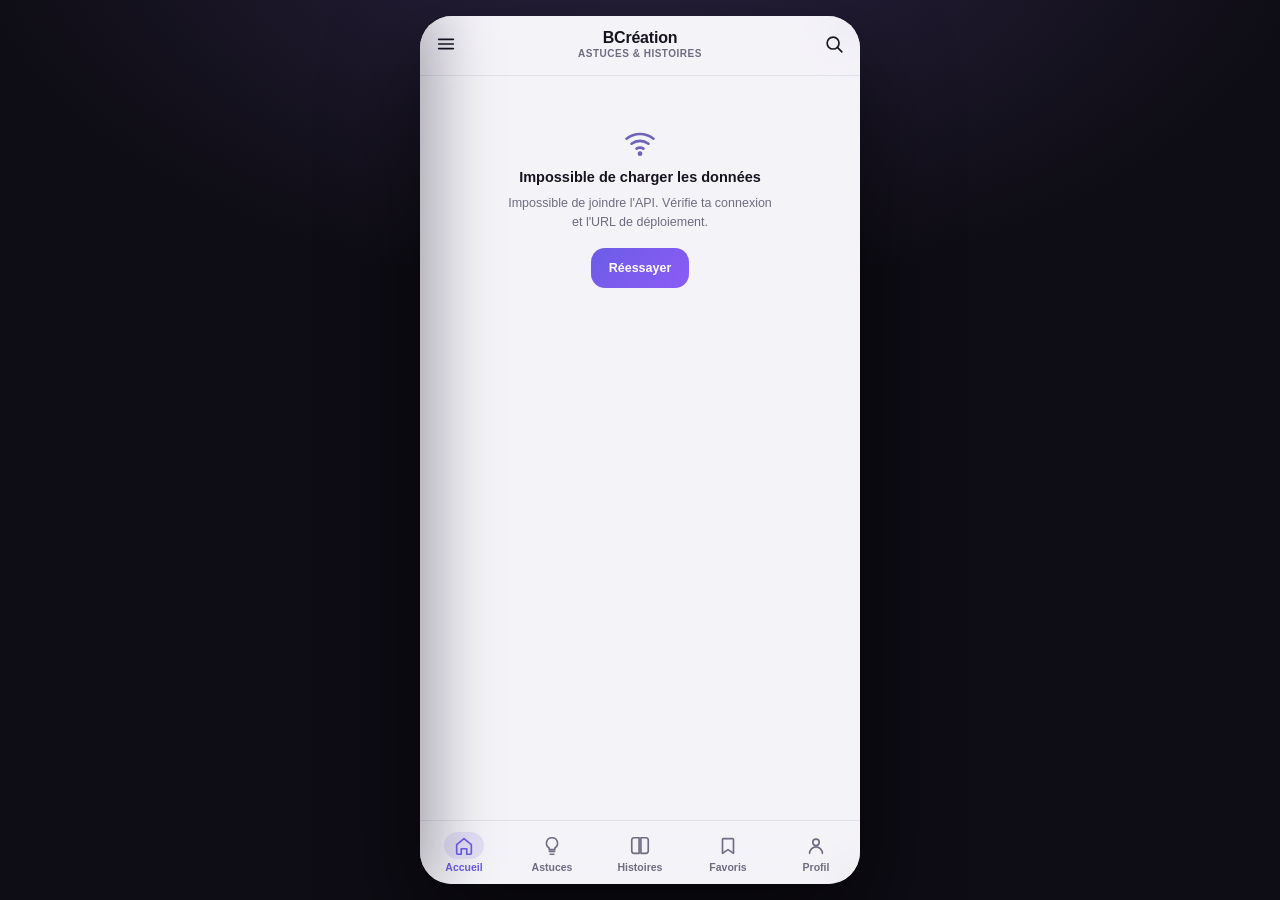
==== commit 2b7926c6: "h h" ====
--- a/index.html
+++ b/index.html
@@ -1,1754 +1,156 @@
-
-<!DOCTYPE html>
-<html lang="fr">
-<head>
-    <meta charset="UTF-8">
-    <meta name="viewport" content="width=device-width, initial-scale=1.0">
-
-    <title>BENTOUL CREATION</title>
-    <meta name="description" content="Bienvenue sur BENTOUL CREATION, découvrez tous nos services et apprenez l'informatique sur Android et PC grâce à nos astuces.">
-    <meta property="og:type" content="website">
-    <meta property="og:site_name" content="BENTOUL CREATION">
-    <meta property="og:title" content="BENTOUL CREATION">
-    <meta property="og:description" content="Bienvenue sur BENTOUL CREATION, découvrez tous nos services et apprenez l'informatique sur Android et PC grâce à nos astuces.">
-    <meta property="og:image" content="https://bentoulcreation.github.io/image/home.jpg">
-    <meta property="og:image:width" content="1200">
-    <meta property="og:image:height" content="630">
-    <meta property="og:url" content="https://bentoulcreation.github.io/">
-    <meta name="twitter:card" content="summary_large_image">
-    <meta name="twitter:title" content="BENTOUL CREATION">
-    <meta name="twitter:description" content="Bienvenue sur BENTOUL CREATION, découvrez tous nos services et apprenez l'informatique sur Android et PC grâce à nos astuces.">
-    <meta name="twitter:image" content="https://bentoulcreation.github.io/image/home.jpg">
-    <link rel="canonical" href="https://bentoulcreation.github.io/">
-
-    <link rel="stylesheet" href="/tab.css?v=4">
-    <link rel="stylesheet" href="https://cdnjs.cloudflare.com/ajax/libs/font-awesome/6.5.1/css/all.min.css">
-
-    <style>
-        body {
-            font-family: Arial, sans-serif;
-            margin: 1px;
-            padding: calc(var(--header-h) + var(--ad-top-h) + var(--ad-gap)) 4px calc(var(--nav-h) + var(--ad-bottom-h) + var(--ad-gap));
-            background: #f5f7fa;
-            color: #222;
-            overflow-x: hidden;
-        }
-
-        .site-header {
-            position: fixed;
-            z-index: 1000;
-            top: 0;
-            left: 50%;
-            display: flex;
-            align-items: center;
-            justify-content: space-between;
-            width: calc(50% - 8px);
-            height: 62px;
-            padding: 0 20px;
-            box-sizing: border-box;
-            background: #fff;
-            border-bottom: 1px solid #dbe3ee;
-            box-shadow: 0 2px 10px rgba(15, 23, 42, .08);
-            transform: translateX(-50%);
-        }
-
-        .menu-toggle {
-            border: 0;
-            background: transparent;
-            color: #2563eb;
-            cursor: pointer;
-            font-size: 1.6rem;
-        }
-
-        .site-title {
-            font-weight: 700;
-            color: #1d4ed8;
-        }
-
-        .site-credits {
-            padding: 8px 12px;
-            border: 1px solid #94a3b8;
-            border-radius: 12px;
-            background: #e5e7eb;
-            color: #1f2937;
-            font-size: .9rem;
-        }
-
-        .sidebar-backdrop {
-            position: fixed;
-            z-index: 1090;
-            inset: 0;
-            background: rgba(15, 23, 42, .35);
-            opacity: 0;
-            pointer-events: none;
-            transition: opacity .25s ease;
-        }
-
-        .sidebar {
-            position: fixed;
-            z-index: 1100;
-            top: 0;
-            bottom: 0;
-            left: 0;
-            width: min(280px, 82vw);
-            padding: 78px 18px 24px;
-            background: #fff;
-            box-shadow: 8px 0 24px rgba(15, 23, 42, .18);
-            transform: translateX(-105%);
-            transition: transform .25s ease;
-        }
-
-        .sidebar.open {
-            transform: translateX(0);
-        }
-
-        .sidebar-backdrop.open {
-            opacity: 1;
-            pointer-events: auto;
-        }
-
-        .sidebar h2 {
-            margin: 0 0 20px;
-            color: #1d4ed8;
-        }
-
-        .sidebar .tab-btn {
-            display: block;
-            width: 100%;
-            margin-bottom: 8px;
-            padding: 14px 16px;
-            border-radius: 8px;
-            text-align: left;
-        }
-
-        .sidebar .tab-btn.active,
-        .sidebar .tab-btn:hover {
-            background: #eff6ff;
-        }
-
-        .tabs-nav {
-            position: fixed;
-            z-index: 1000;
-            bottom: 0;
-            left: 50%;
-            display: flex;
-            justify-content: flex-start;
-            width: calc(50% - 8px);
-            box-sizing: border-box;
-            margin: 0;
-            padding: 8px 12px;
-            overflow: hidden;
-            background: #fff;
-            border-top: 1px solid #dbe3ee;
-            box-shadow: 0 -2px 10px rgba(15, 23, 42, .08);
-            transform: translateX(-50%);
-        }
-
-        .tabs-nav .tab-btn {
-            display: inline-flex;
-            flex: 1 1 0;
-            flex-direction: column;
-            align-items: center;
-            justify-content: center;
-            gap: 4px;
-            min-width: 0;
-            padding: 6px 2px;
-            font-size: .72rem;
-            line-height: 1.1;
-        }
-
-        .tabs-nav .tab-btn i {
-            font-size: 1.05rem;
-        }
-
-        .tabs {
-            max-width: none;
-            margin: auto;
-            display: flex;
-            flex-direction: column;
-        }
-
-        .tabs-nav {
-            order: 2;
-        }
-
-        .services-grid {
-            display: flex;
-            gap: 1px;
-            margin-top: 20px;
-            padding: 4px 2px 4px;
-            overflow-x: auto;
-            scroll-snap-type: x mandatory;
-            scrollbar-width: thin;
-        }
-
-        .service-card {
-            flex: 0 0 min(320px, 85vw);
-            display: flex;
-            flex-direction: column;
-            background: white;
-            padding: 22px;
-            border-radius: 14px;
-            border: 1px solid #e5e7eb;
-            scroll-snap-align: start;
-            box-sizing: border-box;
-        }
-
-        .service-icon {
-            font-size: 35px;
-        }
-
-        .service-card h3 {
-            color: #2563eb;
-        }
-
-        .service-card p {
-            line-height: 1.6;
-            color: #555;
-        }
-
-        .service-card ul {
-            padding-left: 20px;
-            line-height: 1.9;
-            color: #555;
-        }
-
-        .service-card a {
-            display: inline-block;
-            margin-top: 12px;
-            padding: 11px 16px;
-            background: #2563eb;
-            color: white;
-            text-decoration: none;
-            border-radius: 8px;
-        }
-
-        .service-card a {
-            align-self: flex-start;
-        }
-
-        .services-intro {
-            margin-bottom: 22px;
-            line-height: 1.6;
-            color: #5b6472;
-        }
-
-        .pricing-grid {
-            display: grid;
-            grid-template-columns: repeat(3, minmax(0, 1fr));
-            gap: 16px;
-            align-items: stretch;
-        }
-
-        .pricing-card {
-            display: flex;
-            flex-direction: column;
-            padding: 22px 18px;
-            border: 1px solid #dbe3ee;
-            border-radius: 16px;
-            background: #fff;
-            box-shadow: 0 8px 18px rgba(15, 23, 42, .06);
-        }
-
-        .pricing-card.featured {
-            border: 2px solid #2563eb;
-            box-shadow: 0 12px 24px rgba(37, 99, 235, .16);
-        }
-
-        .pricing-badge {
-            align-self: flex-start;
-            margin-bottom: 12px;
-            padding: 5px 9px;
-            border-radius: 999px;
-            background: #eff6ff;
-            color: #1d4ed8;
-            font-size: .75rem;
-            font-weight: 700;
-            text-transform: uppercase;
-        }
-
-        .pricing-card h3 {
-            margin: 0 0 6px;
-            color: #1d4ed8;
-        }
-
-        .pricing-card .price {
-            margin: 0 0 16px;
-            color: #0f172a;
-            font-size: 1.7rem;
-            font-weight: 800;
-        }
-
-        .pricing-card .price small {
-            font-size: .8rem;
-            font-weight: 500;
-        }
-
-        .pricing-features {
-            display: grid;
-            gap: 10px;
-            margin: 0 0 20px;
-            padding: 0;
-            list-style: none;
-            color: #4b5563;
-            line-height: 1.45;
-        }
-
-        .pricing-features li::before {
-            margin-right: 7px;
-            color: #16a34a;
-            content: "✓";
-            font-weight: 700;
-        }
-
-        .pricing-action {
-            display: block;
-            width: 100%;
-            border: 0;
-            cursor: pointer;
-            margin-top: auto;
-            padding: 12px 14px;
-            border-radius: 8px;
-            background: #2563eb;
-            color: #fff;
-            text-align: center;
-            text-decoration: none;
-            font-weight: 700;
-        }
-
-        .pricing-action:hover {
-            background: #1d4ed8;
-        }
-
-        .series-panel-intro {
-            margin-bottom: 18px;
-            color: #5b6472;
-            line-height: 1.6;
-        }
-
-        .series-list {
-            display: grid;
-            grid-template-columns: repeat(3, minmax(0, 1fr));
-            gap: 5px;
-        }
-
-        .series-card {
-            padding: 5px;
-            overflow: hidden;
-            border: 1px solid #dbe3ee;
-            border-radius: 14px;
-            background: #fff;
-            box-shadow: 0 7px 16px rgba(15, 23, 42, .06);
-            cursor: pointer;
-            transition: transform .2s ease, box-shadow .2s ease;
-        }
-
-        .series-card:hover,
-        .series-card:focus-visible {
-            transform: translateY(-3px);
-            box-shadow: 0 12px 22px rgba(15, 23, 42, .12);
-            outline: none;
-        }
-
-        .series-card-image {
-            position: relative;
-            height: 220px;
-            overflow: hidden;
-            background: linear-gradient(135deg, #dbeafe, #eff6ff);
-            color: #2563eb;
-            font-size: 2rem;
-        }
-
-        .series-card-image img {
-            width: 100%;
-            height: 100%;
-            object-fit: cover;
-        }
-
-        .series-card-image .series-placeholder {
-            display: grid;
-            width: 100%;
-            height: 100%;
-            place-items: center;
-        }
-
-        .series-card-overlay {
-            position: absolute;
-            right: 0;
-            bottom: 0;
-            left: 0;
-            padding: 32px 12px 12px;
-            background: linear-gradient(transparent, rgba(0, 0, 0, .82));
-            color: #fff;
-        }
-
-        .series-card-overlay h3 {
-            display: -webkit-box;
-            overflow: hidden;
-            margin: 0 0 4px;
-            color: #fff;
-            font-size: 1rem;
-            line-height: 1.25;
-            -webkit-box-orient: vertical;
-            -webkit-line-clamp: 1;
-        }
-
-        .series-card-overlay .series-card-description {
-            display: -webkit-box;
-            overflow: hidden;
-            color: #f8fafc;
-            font-size: .78rem;
-            line-height: 1.35;
-            -webkit-box-orient: vertical;
-            -webkit-line-clamp: 2;
-        }
-
-        .series-card-content {
-            padding: 5px;
-        }
-
-        .series-card p {
-            margin: 0;
-            color: #64748b;
-            line-height: 1.45;
-        }
-
-        .series-empty {
-            grid-column: 1 / -1;
-            padding: 24px;
-            border-radius: 12px;
-            background: #eff6ff;
-            color: #1e3a8a;
-            text-align: center;
-        }
-
-        .series-view[hidden],
-        .episodes-view[hidden],
-        .episode-view[hidden] {
-            display: none;
-        }
-
-        .series-card-description,
-        .episode-content {
-            color: #475569;
-            line-height: 1.6;
-        }
-
-        .series-card-description p,
-        .episode-content p {
-            margin: 0 0 8px;
-        }
-
-        .series-card-description ul,
-        .episode-content ul {
-            padding-left: 20px;
-        }
-
-        .series-meta,
-        .episode-meta {
-            display: flex;
-            flex-wrap: wrap;
-            gap: 10px;
-            margin-top: 12px;
-            color: #64748b;
-            font-size: .8rem;
-        }
-
-        .series-open {
-            display: flex;
-            align-items: center;
-            justify-content: space-between;
-            width: 100%;
-            margin-top: 14px;
-            padding: 9px 11px;
-            border: 0;
-            border-radius: 8px;
-            background: #eff6ff;
-            color: #1d4ed8;
-            cursor: pointer;
-            font-weight: 700;
-        }
-
-        .episode-list {
-            display: grid;
-            grid-template-columns: repeat(3, minmax(0, 1fr));
-            gap: 12px;
-        }
-
-        .episode-card {
-            overflow: hidden;
-            border: 1px solid #dbe3ee;
-            border-radius: 12px;
-            background: #fff;
-            cursor: pointer;
-            transition: transform .2s ease, box-shadow .2s ease;
-        }
-
-        .episode-card:hover,
-        .episode-card:focus-visible {
-            transform: translateY(-3px);
-            box-shadow: 0 12px 22px rgba(15, 23, 42, .12);
-            outline: none;
-        }
-
-        .episode-card-image {
-            position: relative;
-            height: 190px;
-            overflow: hidden;
-            background: linear-gradient(135deg, #dbeafe, #eff6ff);
-        }
-
-        .episode-card-image img {
-            width: 100%;
-            height: 100%;
-            object-fit: cover;
-        }
-
-        .episode-card-image .episode-placeholder {
-            display: grid;
-            width: 100%;
-            height: 100%;
-            place-items: center;
-            color: #2563eb;
-            font-size: 2rem;
-        }
-
-        .episode-card-overlay {
-            position: absolute;
-            right: 0;
-            bottom: 0;
-            left: 0;
-            padding: 30px 11px 10px;
-            background: linear-gradient(transparent, rgba(0, 0, 0, .84));
-            color: #fff;
-        }
-
-        .episode-card h3 {
-            margin: 0 0 8px;
-            color: #fff;
-            display: -webkit-box;
-            overflow: hidden;
-            font-size: .95rem;
-            -webkit-box-orient: vertical;
-            -webkit-line-clamp: 2;
-        }
-
-        .episode-card .episode-content {
-            color: #f8fafc;
-            font-size: .76rem;
-            line-height: 1.35;
-            display: -webkit-box;
-            overflow: hidden;
-            -webkit-box-orient: vertical;
-            -webkit-line-clamp: 3;
-        }
-
-        .episode-card-content {
-            padding: 12px;
-        }
-
-        .episode-open {
-            display: block;
-            margin-top: 12px;
-            padding: 9px 12px;
-            border: 0;
-            border-radius: 8px;
-            background: #2563eb;
-            color: #fff;
-            cursor: pointer;
-            font-weight: 700;
-        }
-
-        .episode-actions {
-            display: flex;
-            flex-wrap: wrap;
-            gap: 6px;
-            margin-top: 10px;
-        }
-
-        .episode-action {
-            padding: 5px 7px;
-            border: 1px solid #cbd5e1;
-            border-radius: 7px;
-            background: #f8fafc;
-            color: #475569;
-            cursor: pointer;
-            font-size: .7rem;
-        }
-
-        .episode-reader {
-            margin: 2px;
-            padding: 2px;
-            border: 1px solid #dbe3ee;
-            border-radius: 14px;
-            background: #fff;
-        }
-
-        .episode-reader h2 {
-            margin-top: 0;
-            color: #1d4ed8;
-        }
-
-        .episode-reader-image {
-            width: 100%;
-            max-height: 300px;
-            margin-bottom: 16px;
-            border-radius: 10px;
-            object-fit: cover;
-        }
-
-        .reader-actions {
-            display: flex;
-            flex-wrap: wrap;
-            gap: 8px;
-            margin: 18px 0;
-        }
-
-        .reader-action {
-            padding: 9px 11px;
-            border: 1px solid #cbd5e1;
-            border-radius: 8px;
-            background: #f8fafc;
-            color: #334155;
-            cursor: pointer;
-        }
-
-        .comments-box {
-            margin-top: 22px;
-            padding-top: 18px;
-            border-top: 1px solid #e2e8f0;
-        }
-
-        .comments-box h3 {
-            margin-top: 0;
-        }
-
-        .comment-form {
-            display: flex;
-            gap: 8px;
-        }
-
-        .comment-form textarea {
-            flex: 1;
-            min-height: 52px;
-            resize: vertical;
-            padding: 10px;
-            border: 1px solid #cbd5e1;
-            border-radius: 8px;
-            font: inherit;
-        }
-
-        .comment-form button {
-            align-self: flex-end;
-            padding: 10px 12px;
-            border: 0;
-            border-radius: 8px;
-            background: #2563eb;
-            color: #fff;
-            cursor: pointer;
-        }
-
-        .comment-item {
-            padding: 10px 0;
-            border-bottom: 1px solid #eef2f7;
-            color: #475569;
-            line-height: 1.5;
-        }
-
-        .account-box {
-            max-width: 560px;
-            margin: auto;
-            padding: 22px;
-            border: 1px solid #dbe3ee;
-            border-radius: 16px;
-            background: #fff;
-            box-shadow: 0 8px 18px rgba(15, 23, 42, .06);
-        }
-
-        .account-switch {
-            display: grid;
-            grid-template-columns: 1fr 1fr;
-            gap: 6px;
-            margin-bottom: 18px;
-            padding: 4px;
-            border-radius: 9px;
-            background: #eff6ff;
-        }
-
-        .account-switch button {
-            padding: 10px;
-            border: 0;
-            border-radius: 7px;
-            background: transparent;
-            color: #64748b;
-            cursor: pointer;
-            font-weight: 700;
-        }
-
-        .account-switch button.active {
-            background: #fff;
-            color: #1d4ed8;
-            box-shadow: 0 2px 6px rgba(15, 23, 42, .08);
-        }
-
-        .account-form {
-            display: grid;
-            gap: 12px;
-        }
-
-        .account-form label {
-            display: grid;
-            gap: 6px;
-            color: #334155;
-            font-weight: 700;
-        }
-
-        .account-form input {
-            width: 100%;
-            box-sizing: border-box;
-            padding: 11px 12px;
-            border: 1px solid #cbd5e1;
-            border-radius: 8px;
-            font: inherit;
-        }
-
-        .account-form button,
-        .account-logout {
-            padding: 12px;
-            border: 0;
-            border-radius: 8px;
-            background: #2563eb;
-            color: #fff;
-            cursor: pointer;
-            font: inherit;
-            font-weight: 700;
-        }
-
-        .account-message {
-            min-height: 20px;
-            color: #b91c1c;
-            font-size: .9rem;
-        }
-
-        .account-profile {
-            display: grid;
-            gap: 10px;
-        }
-
-        .account-detail {
-            display: flex;
-            justify-content: space-between;
-            gap: 12px;
-            padding: 11px 0;
-            border-bottom: 1px solid #eef2f7;
-        }
-
-        .account-detail strong {
-            color: #1d4ed8;
-        }
-
-        .account-logout {
-            margin-top: 16px;
-            background: #dc2626;
-        }
-
-        .service-modal-backdrop {
-            position: fixed;
-            z-index: 1200;
-            inset: 0;
-            display: grid;
-            padding: 18px;
-            place-items: center;
-            background: rgba(15, 23, 42, .55);
-            opacity: 0;
-            pointer-events: none;
-            transition: opacity .2s ease;
-        }
-
-        .service-modal-backdrop.open {
-            opacity: 1;
-            pointer-events: auto;
-        }
-
-        .service-modal {
-            width: min(480px, 100%);
-            max-height: 90vh;
-            overflow-y: auto;
-            padding: 24px;
-            border-radius: 16px;
-            background: #fff;
-            box-shadow: 0 20px 50px rgba(15, 23, 42, .25);
-        }
-
-        .service-modal-header {
-            display: flex;
-            align-items: flex-start;
-            justify-content: space-between;
-            gap: 16px;
-        }
-
-        .service-modal h2 {
-            margin: 0 0 5px;
-            color: #1d4ed8;
-        }
-
-        .service-modal-price {
-            margin: 0 0 18px;
-            color: #475569;
-            font-weight: 700;
-        }
-
-        .service-modal-close {
-            border: 0;
-            background: transparent;
-            color: #64748b;
-            cursor: pointer;
-            font-size: 1.5rem;
-            line-height: 1;
-        }
-
-        .service-modal-list {
-            margin: 0 0 18px;
-            padding-left: 20px;
-            color: #475569;
-            line-height: 1.6;
-        }
-
-        .service-modal label {
-            display: block;
-            margin-bottom: 7px;
-            color: #1f2937;
-            font-weight: 700;
-        }
-
-        .service-modal textarea {
-            width: 100%;
-            min-height: 100px;
-            box-sizing: border-box;
-            resize: vertical;
-            padding: 12px;
-            border: 1px solid #cbd5e1;
-            border-radius: 8px;
-            font: inherit;
-        }
-
-        .service-modal-submit {
-            width: 100%;
-            margin-top: 14px;
-            padding: 12px;
-            border: 0;
-            border-radius: 8px;
-            background: #16a34a;
-            color: #fff;
-            cursor: pointer;
-            font: inherit;
-            font-weight: 700;
-        }
-
-        @media (min-width: 1000px) {
-            .services-grid {
-                overflow-x: visible;
-            }
-
-            .service-card {
-                flex: 1 1 0;
-            }
-        }
-
-        .intro {
-            line-height: 1.7;
-        }
-
-        .home-hero {
-            display: grid;
-            grid-template-columns: 1.05fr .95fr;
-            gap: 20px;
-            align-items: center;
-            min-height: 270px;
-            padding: 28px;
-            margin-bottom: 22px;
-            border-radius: 20px;
-            background: linear-gradient(135deg, rgba(219, 234, 254, .95), rgba(255, 255, 255, .96)),
-                radial-gradient(circle at 75% 20%, #bfdbfe, transparent 42%);
-            color: white;
-            box-shadow: 0 12px 28px rgba(37, 99, 235, .18);
-        }
-
-        .home-hero h2 {
-            margin: 0 0 10px;
-            font-size: clamp(1.7rem, 4vw, 2.4rem);
-        }
-
-        .home-hero p {
-            max-width: 680px;
-            margin: 0;
-            line-height: 1.7;
-            color: #374151;
-        }
-
-        .home-hero-copy h2 {
-            color: #050505;
-        }
-
-        .home-hero-image {
-            display: grid;
-            min-height: 220px;
-            place-items: center;
-            border: 1px solid #2563eb;
-            background: #0b1f6b url("/image/home.jpg") center / cover no-repeat;
-            color: white;
-            font-size: clamp(1.8rem, 5vw, 3rem);
-            text-align: center;
-        }
-
-        .home-cards {
-            display: grid;
-            grid-template-columns: repeat(2, minmax(0, 1fr));
-            gap: 8px;
-            align-items: start;
-        }
-
-        .home-card {
-            display: flex;
-            flex-direction: column;
-            padding: 2px;
-            border: 1px solid #e5e7eb;
-            border-radius: 16px;
-            background: #fff;
-            box-shadow: 0 8px 18px rgba(15, 23, 42, .06);
-            transition: transform .2s ease, box-shadow .2s ease;
-        }
-
-        .home-card:hover {
-            transform: translateY(-4px);
-            box-shadow: 0 14px 24px rgba(15, 23, 42, .12);
-        }
-
-        .home-card-icon {
-            display: inline-grid;
-            width: 48px;
-            height: 48px;
-            place-items: center;
-            margin-bottom: 12px;
-            border-radius: 14px;
-            background: #eff6ff;
-            font-size: 25px;
-        }
-
-        .home-card h3 {
-            margin: 0 0 9px;
-            color: #1d4ed8;
-            font-size: 1.15rem;
-            display: -webkit-box;
-            overflow: hidden;
-            -webkit-box-orient: vertical;
-            -webkit-line-clamp: 2;
-        }
-
-        .home-card p {
-            margin: 0;
-            line-height: 1.65;
-            color: #5b6472;
-            display: -webkit-box;
-            overflow: hidden;
-            -webkit-box-orient: vertical;
-            -webkit-line-clamp: 3;
-        }
-
-        .home-card-action {
-            display: grid;
-            width: 48px;
-            height: 30px;
-            place-items: center;
-            align-self: flex-end;
-            margin-top: 14px;
-            border: 1px solid #0964d3;
-            border-radius: 6px;
-            background: #f8fafc;
-            color: #111;
-            font-size: 1rem;
-            text-decoration: none;
-        }
-
-        .home-note {
-            margin-top: 20px;
-            padding: 15px 18px;
-            border-left: 4px solid #2563eb;
-            border-radius: 8px;
-            background: #eff6ff;
-            color: #1e3a8a;
-            line-height: 1.6;
-        }
-
-        /* ===== Loader professionnel ===== */
-        .page-loader {
-            position: fixed;
-            z-index: 200000;
-            inset: 0;
-            display: grid;
-            place-items: center;
-            background: rgba(245, 247, 250, .78);
-            backdrop-filter: blur(6px);
-            opacity: 0;
-            visibility: hidden;
-            transition: opacity .18s ease, visibility .18s ease;
-        }
-
-        .page-loader.is-visible {
-            opacity: 1;
-            visibility: visible;
-        }
-
-        .loader-box {
-            display: grid;
-            justify-items: center;
-            gap: 14px;
-        }
-
-        .loader-mark {
-            position: relative;
-            display: grid;
-            width: 76px;
-            height: 76px;
-            place-items: center;
-        }
-
-        .loader-ring {
-            position: absolute;
-            inset: 0;
-            border: 3px solid #dbeafe;
-            border-top-color: #2563eb;
-            border-radius: 50%;
-            animation: bc-spin .8s linear infinite;
-        }
-
-        .loader-ring.inner {
-            inset: 9px;
-            border-width: 2px;
-            border-color: transparent;
-            border-bottom-color: #60a5fa;
-            animation-duration: 1.15s;
-            animation-direction: reverse;
-        }
-
-        .loader-logo {
-            display: grid;
-            width: 44px;
-            height: 44px;
-            place-items: center;
-            border-radius: 13px;
-            background: #2563eb;
-            color: #fff;
-            font-size: 1.25rem;
-            font-weight: 800;
-            box-shadow: 0 6px 14px rgba(37, 99, 235, .4);
-        }
-
-        .loader-dots {
-            display: flex;
-            gap: 6px;
-        }
-
-        .loader-dots span {
-            width: 7px;
-            height: 7px;
-            border-radius: 50%;
-            background: #2563eb;
-            animation: bc-bounce 1s ease-in-out infinite;
-        }
-
-        .loader-dots span:nth-child(2) { animation-delay: .15s; }
-        .loader-dots span:nth-child(3) { animation-delay: .3s; }
-
-        @keyframes bc-spin {
-            to { transform: rotate(360deg); }
-        }
-
-        @keyframes bc-bounce {
-            0%, 100% { transform: translateY(0); opacity: .55; }
-            50% { transform: translateY(-6px); opacity: 1; }
-        }
-
-        .spinner {
-            display: inline-block;
-            width: 16px;
-            height: 16px;
-            border: 2px solid #bfdbfe;
-            border-top-color: #2563eb;
-            border-radius: 50%;
-            vertical-align: -3px;
-            animation: bc-spin .7s linear infinite;
-        }
-
-        .spinner.light {
-            border-color: rgba(255, 255, 255, .45);
-            border-top-color: #fff;
-        }
-
-        .spinner.dark {
-            border-color: #cbd5e1;
-            border-top-color: #475569;
-        }
-
-        .reader-loading .spinner {
-            width: 28px;
-            height: 28px;
-            border-width: 3px;
-            margin-bottom: 14px;
-        }
-
-        .list-loader {
-            grid-column: 1 / -1;
-            display: grid;
-            place-items: center;
-            padding: 44px 0;
-        }
-
-        .btn-loading {
-            position: relative;
-            color: transparent !important;
-            pointer-events: none;
-        }
-
-        .btn-loading > * {
-            visibility: hidden;
-        }
-
-        .btn-loading::after {
-            position: absolute;
-            top: 50%;
-            left: 50%;
-            width: 16px;
-            height: 16px;
-            margin: -8px 0 0 -8px;
-            border: 2px solid rgba(255, 255, 255, .5);
-            border-top-color: #fff;
-            border-radius: 50%;
-            content: "";
-            animation: bc-spin .7s linear infinite;
-        }
-
-        /* ===== Partage de série ===== */
-        .series-card-shell {
-            position: relative;
-            display: flex;
-        }
-
-        .series-card-shell .series-card {
-            flex: 1 1 auto;
-        }
-
-        .series-share-btn {
-            position: absolute;
-            z-index: 3;
-            top: 10px;
-            right: 10px;
-            display: inline-flex;
-            align-items: center;
-            gap: 6px;
-            padding: 8px 10px;
-            border: 0;
-            border-radius: 999px;
-            background: rgba(255, 255, 255, .94);
-            color: #1d4ed8;
-            box-shadow: 0 3px 10px rgba(15, 23, 42, .25);
-            cursor: pointer;
-            font: inherit;
-            font-size: .74rem;
-            font-weight: 700;
-            transition: background .15s ease, transform .15s ease;
-        }
-
-        .series-share-btn:hover {
-            background: #fff;
-            transform: translateY(-1px);
-        }
-
-        .series-share-btn i {
-            font-size: .9rem;
-        }
-
-        .series-share-btn.inline {
-            position: static;
-            padding: 9px 14px;
-            border: 1px solid #bfdbfe;
-            background: #eff6ff;
-            box-shadow: none;
-        }
-
-        .series-share-btn.inline:hover {
-            background: #dbeafe;
-        }
-
-        .episodes-head {
-            display: flex;
-            flex-wrap: wrap;
-            align-items: center;
-            justify-content: space-between;
-            gap: 10px;
-            margin-bottom: 10px;
-        }
-
-        .episodes-head h2 {
-            margin: 0;
-        }
-
-        /* ===== Bouton retour flottant (au-dessus de la pub, jamais sur le footer) ===== */
-        .floating-back {
-            position: fixed;
-            z-index: 100000;
-            right: calc(25% + 16px);
-            bottom: calc(var(--nav-h) + 8px);
-            display: inline-flex;
-            align-items: center;
-            justify-content: center;
-            width: 46px;
-            height: 46px;
-            padding: 0;
-            border: 0;
-            border-radius: 50%;
-            background: #1d4ed8;
-            color: #fff;
-            cursor: pointer;
-            font: inherit;
-            font-size: 1.05rem;
-            box-shadow: 0 10px 22px rgba(29, 78, 216, .45);
-            transition: transform .15s ease, box-shadow .15s ease;
-        }
-
-        .floating-back::after {
-            position: absolute;
-            inset: -5px;
-            border: 2px solid rgba(37, 99, 235, .5);
-            border-radius: 50%;
-            content: "";
-            pointer-events: none;
-            animation: bc-back-ring 1.5s ease-out 2;
-        }
-
-        @keyframes bc-back-ring {
-            0% {
-                opacity: .9;
-                transform: scale(.85);
-            }
-            75% {
-                opacity: 0;
-                transform: scale(1.3);
-            }
-            100% {
-                opacity: 0;
-            }
-        }
-
-        .floating-back:hover {
-            transform: translateY(-2px);
-            box-shadow: 0 14px 26px rgba(29, 78, 216, .55);
-        }
-
-        .floating-back[hidden] {
-            display: none;
-        }
-
-        /* ===== Menu latéral ===== */
-        .sidebar .tab-btn {
-            display: flex;
-            align-items: center;
-            gap: 10px;
-        }
-
-        .sidebar .tab-btn i {
-            width: 20px;
-            color: #2563eb;
-            text-align: center;
-        }
-
-        @media (min-width: 901px) {
-            .sidebar {
-                top: calc(var(--header-h) + 10px);
-                bottom: calc(var(--nav-h) + 10px);
-                width: 300px;
-                padding: 18px 16px;
-                border-radius: 0 16px 16px 0;
-            }
-
-            .sidebar h2 {
-                margin-bottom: 14px;
-                font-size: 1.1rem;
-            }
-        }
-
-        @media (max-width: 900px) {
-            .site-header,
-            .tabs-nav {
-                left: 0;
-                width: 100%;
-                transform: none;
-            }
-
-            .floating-back {
-                right: 12px;
-                bottom: calc(var(--nav-h) + 6px);
-            }
-        }
-
-        @media (max-width: 600px) {
-            body {
-                margin: 1px;
-                padding: 0 4px;
-                padding-top: calc(var(--header-h) + var(--ad-top-h) + var(--ad-gap));
-                padding-bottom: calc(var(--nav-h) + var(--ad-bottom-h) + var(--ad-gap));
-            }
-
-            .site-header {
-                padding: 0 10px;
-            }
-
-            .site-title {
-                font-size: .86rem;
-            }
-
-            .site-credits {
-                padding: 7px 8px;
-                font-size: .75rem;
-            }
-
-            .tabs {
-                width: 100%;
-            }
-
-            .tab-content {
-                padding: 4px 6px 4px;
-                min-width: 0;
-            }
-
-            .tabs-nav {
-                display: grid;
-                grid-template-columns: repeat(6, minmax(0, 1fr));
-                gap: 0;
-                padding: 5px 2px;
-            }
-
-            .tabs-nav .tab-btn {
-                min-width: 0;
-                overflow: hidden;
-                padding: 10px 2px;
-                font-size: .68rem;
-                text-overflow: ellipsis;
-            }
-
-            .home-hero {
-                grid-template-columns: minmax(0, 1.05fr) minmax(0, .95fr);
-                gap: 8px;
-                min-height: 0;
-                margin: 0 -16px 18px;
-                padding: 22px 10px 18px 28px;
-                border-radius: 0;
-            }
-
-            .home-hero-image {
-                min-height: 190px;
-                font-size: 1.7rem;
-            }
-
-            .home-hero h2 {
-                font-size: 1.65rem;
-                line-height: 1.12;
-            }
-
-            .home-hero p {
-                font-size: .9rem;
-                line-height: 1.45;
-            }
-
-            .home-cards {
-                grid-template-columns: repeat(2, minmax(0, 1fr));
-                gap: 10px;
-            }
-
-            .home-card {
-                padding: 14px 12px;
-                border-radius: 12px;
-            }
-
-            .home-card-icon {
-                width: 38px;
-                height: 38px;
-                margin-bottom: 8px;
-                border-radius: 10px;
-                font-size: 20px;
-            }
-
-            .home-card h3 {
-                font-size: .95rem;
-                line-height: 1.25;
-            }
-
-            .home-card p {
-                font-size: .82rem;
-                line-height: 1.45;
-            }
-
-            .pricing-grid {
-                grid-template-columns: 1fr;
-            }
-
-            .series-list {
-                grid-template-columns: repeat(3, minmax(0, 1fr));
-            }
-
-            .episode-list {
-                grid-template-columns: repeat(3, minmax(0, 1fr));
-            }
-
-            .episode-card-image {
-                height: 135px;
-            }
-
-            .series-card-content {
-                padding: 5px;
-            }
-
-            .episode-card-content {
-                padding: 8px;
-            }
-
-            .series-meta,
-            .episode-meta {
-                gap: 5px;
-                font-size: .65rem;
-            }
-
-            .series-card-image {
-                height: 170px;
-            }
-
-            .series-card-overlay {
-                padding: 26px 9px 9px;
-            }
-
-            .series-card-overlay h3 {
-                font-size: .85rem;
-            }
-
-            .series-card-overlay .series-card-description {
-                font-size: .7rem;
-            }
-
-            .comment-form {
-                flex-direction: column;
-            }
-
-            .comment-form button {
-                align-self: stretch;
-            }
-
-        }
-    </style>
-</head>
-
-<body>
-
-<header class="site-header">
-    <button class="menu-toggle" id="menuToggle" aria-label="Ouvrir le menu" aria-expanded="false">☰</button>
-    <a class="site-title" href="#/home">BENTOUL CREATION</a>
-    <a class="site-credits" href="#/account" aria-label="Voir mon compte et mes crédits">0 crédits</a>
-</header>
-<div class="ad-slot ad-top" id="adTop" aria-hidden="true">
-    <script>
-  atOptions = {
-    'key' : 'e1fr3eAuNGUF7ViXgWxWZJdamTCtdtTXr5',
-    'format' : 'iframe',
-    'height' : 50,
-    'width' : 320,
-    'params' : {}
-  };
-</script>
-<script src="https://biomanos.org/22/e1fr3eAuNGUF7ViXgWxWZJdamTCtdtTXr5"></script>
-</div>
-
-<div class="tabs">
-
-    <!-- Navigation -->
-    <nav class="tabs-nav" aria-label="Navigation principale">
-
-        <a class="tab-btn active" data-tab="home" href="#/home">
-            <i class="fa-solid fa-house" aria-hidden="true"></i><span>Accueil</span>
-        </a>
-
-        <a class="tab-btn" data-tab="services" href="#/services">
-            <i class="fa-solid fa-layer-group" aria-hidden="true"></i><span>Services</span>
-        </a>
-
-        <a class="tab-btn" data-tab="contact" href="#/contact">
-            <i class="fa-solid fa-comments" aria-hidden="true"></i><span>Contact</span>
-        </a>
-
-        <a class="tab-btn" data-tab="bentoul" href="#/bentoul">
-            <i class="fa-solid fa-laptop-code" aria-hidden="true"></i><span>Bentoul</span>
-        </a>
-
-        <a class="tab-btn" data-tab="benamoura" href="#/benamoura">
-            <i class="fa-solid fa-heart" aria-hidden="true"></i><span>Benamoura</span>
-        </a>
-
-        <a class="tab-btn" data-tab="account" href="#/account">
-            <i class="fa-solid fa-user" aria-hidden="true"></i><span>Compte</span>
-        </a>
-
-    </nav>
-
-    <!-- ACCUEIL -->
-    <div class="tab-content active" data-content="home">
-        <section class="home-hero">
-            <div class="home-hero-copy">
-                <h2>Apprenez<br>l'informatique à domicile</h2>
-                <p>
-                    Des cours simples, pratiques et adaptés aux débutants pour
-                    apprendre à utiliser l'ordinateur, créer des sites web et
-                    développer vos compétences numériques.
-                </p>
-            </div>
-            <div class="home-hero-image" role="img" aria-label="BENTOUL CREATION — apprentissage informatique à domicile sur PC et Android"></div>
-        </section>
-
-        <div class="home-cards">
-            <article class="home-card">
-                <h3>Cours informatique à domicile</h3>
-                <p>
-                    Apprenez l'informatique depuis chez vous avec une formation
-                    adaptée à votre niveau.
-                </p>
-                <a class="home-card-action" href="#/services" aria-label="Voir les cours">→</a>
-            </article>
-
-            <article class="home-card">
-                <h3>Services pour votre business</h3>
-                <p>
-                    Des solutions numériques pour optimiser votre activité en
-                    ligne et créer vos formulaires.
-                </p>
-                <a class="home-card-action" href="#/services" aria-label="Voir les services">→</a>
-            </article>
-
-            <article class="home-card">
-                <h3>Histoire à lire en série et épisode</h3>
-                <p>
-                    Lisez nos histoires et partagez des moments de lecture et
-                    de découverte gratuitement.
-                </p>
-                <a class="home-card-action" href="#/benamoura" aria-label="Lire les histoires">→</a>
-            </article>
-
-            <article class="home-card">
-                <h3>Astuces informatique</h3>
-                <p>
-                    Découvrez des astuces simples pour mieux gérer votre
-                    ordinateur et votre téléphone gratuitement.
-                </p>
-                <a class="home-card-action" href="#/bentoul" aria-label="Voir les astuces informatiques">→</a>
-            </article>
-        </div>
-
-        <p class="home-note">
-            Formation personnalisée, explications simples et accompagnement
-            pratique selon votre niveau et vos objectifs.
-        </p>
-
-    </div>
-
-    <!-- SERVICES -->
-    <div class="tab-content" data-content="services">
-
-        <h2>Formulaires pour votre activité</h2>
-
-        <p class="services-intro">
-            Choisissez l'offre adaptée à votre besoin. Nous créons des
-            formulaires professionnels pour recevoir vos inscriptions,
-            centraliser vos données et suivre votre activité.
-        </p>
-
-        <div class="pricing-grid">
-            <article class="pricing-card">
-                <span class="pricing-badge">Essentiel</span>
-                <h3>Basic</h3>
-                <p class="price">500 <small>GDES</small></p>
-                <ul class="pricing-features">
-                    <li>Formulaire d'inscription</li>
-                    <li>Réception des demandes sur WhatsApp</li>
-                    <li>Présentation simple et adaptée au mobile</li>
-                </ul>
-                <button class="pricing-action" type="button" data-service="Basic" data-price="500 GDES" data-features="Formulaire d'inscription|Réception des demandes sur WhatsApp|Présentation simple et adaptée au mobile">Choisir Basic</button>
-            </article>
-
-            <article class="pricing-card featured">
-                <span class="pricing-badge">Le plus choisi</span>
-                <h3>Pro</h3>
-                <p class="price">1 000 <small>GDES</small></p>
-                <ul class="pricing-features">
-                    <li>Formulaire d'inscription personnalisé</li>
-                    <li>Base de données pour vos inscriptions</li>
-                    <li>Alertes et notifications WhatsApp</li>
-                    <li>Données connectées à Google Sheets</li>
-                </ul>
-                <button class="pricing-action" type="button" data-service="Pro" data-price="1 000 GDES" data-features="Formulaire d'inscription personnalisé|Base de données pour vos inscriptions|Alertes et notifications WhatsApp|Données connectées à Google Sheets">Choisir Pro</button>
-            </article>
-
-            <article class="pricing-card">
-                <span class="pricing-badge">Complet</span>
-                <h3>Avancé</h3>
-                <p class="price">1 500 <small>GDES</small></p>
-                <ul class="pricing-features">
-                    <li>Formulaire d'inscription avancé</li>
-                    <li>Alertes WhatsApp automatisées</li>
-                    <li>Données enregistrées dans Google Sheets</li>
-                    <li>Dashboard pour gérer vos informations</li>
-                </ul>
-                <button class="pricing-action" type="button" data-service="Avancé" data-price="1 500 GDES" data-features="Formulaire d'inscription avancé|Alertes WhatsApp automatisées|Données enregistrées dans Google Sheets|Dashboard pour gérer vos informations">Choisir Avancé</button>
-            </article>
-        </div>
-
-    </div>
-
-    <!-- SERIES INFORMATIQUES -->
-    <div class="tab-content" data-content="bentoul">
-        <div class="series-view" id="bentoulSeriesView">
-            <p class="series-panel-intro">Découvrez les séries et épisodes consacrés à l'informatique.</p>
-            <div class="series-list" id="bentoulSeriesList">
-                <div class="series-empty"><span class="spinner"></span></div>
-            </div>
-        </div>
-        <div class="episodes-view" id="bentoulEpisodesView" hidden>
-            <div class="episodes-head">
-                <h2 id="bentoulEpisodesTitle"></h2>
-                <button class="series-share-btn inline" type="button" data-share-selected="bentoul" aria-label="Partager cette série">
-                    <i class="fa-solid fa-share-nodes" aria-hidden="true"></i><span>Partager la série</span>
-                </button>
-            </div>
-            <div class="episode-list" id="bentoulEpisodesList"></div>
-        </div>
-        <div class="episode-view" id="bentoulEpisodeView" hidden>
-            <div class="episode-reader" id="bentoulEpisodeReader"></div>
-        </div>
-    </div>
-
-    <!-- SERIES D'AMOUR -->
-    <div class="tab-content" data-content="benamoura">
-        <div class="series-view" id="benamouraSeriesView">
-            <p class="series-panel-intro">Découvrez les histoires d'amour et les épisodes publiés par Benamoura.</p>
-            <div class="series-list" id="benamouraSeriesList">
-                <div class="series-empty"><span class="spinner"></span></div>
-            </div>
-        </div>
-        <div class="episodes-view" id="benamouraEpisodesView" hidden>
-            <div class="episodes-head">
-                <h2 id="benamouraEpisodesTitle"></h2>
-                <button class="series-share-btn inline" type="button" data-share-selected="benamoura" aria-label="Partager cette série">
-                    <i class="fa-solid fa-share-nodes" aria-hidden="true"></i><span>Partager la série</span>
-                </button>
-            </div>
-            <div class="episode-list" id="benamouraEpisodesList"></div>
-        </div>
-        <div class="episode-view" id="benamouraEpisodeView" hidden>
-            <div class="episode-reader" id="benamouraEpisodeReader"></div>
-        </div>
-    </div>
-
-    <!-- CONTACT -->
-    <div class="tab-content" data-content="contact">
-
-        <h2>Contactez BENTOUL CREATION</h2>
-
-        <p>
-            Vous souhaitez suivre une formation ou bénéficier
-            de nos services numériques ?
-        </p>
-
-        <p>
-            Contactez-nous directement sur WhatsApp pour discuter
-            de votre projet.
-        </p>
-
-        <a href="https://wa.me/50942772970"
-           style="display:inline-block;background:#16a34a;color:white;padding:13px 20px;border-radius:8px;text-decoration:none;">
-            Contacter sur WhatsApp
-        </a>
-
-    </div>
-
-    <!-- COMPTE -->
-    <div class="tab-content" data-content="account">
-        <h2>Mon compte</h2>
-        <div class="account-box" id="accountBox"></div>
-    </div>
-
-    <!-- STATISTIQUES -->
-    <div class="tab-content" data-content="stats">
-        <h2>Statistiques</h2>
-        <p class="dash-note">Visites par pays, pages, plateformes d'origine, appareils et navigateurs.</p>
-        <div class="visits-dashboard" id="visitsDashboard"></div>
-    </div>
-
-</div>
-<div class="ad-slot ad-bottom" id="adBottom" aria-hidden="true">
-    <script>
-  atOptions = {
-    'key' : '21a60a762f8cfad6108a5cccc6ce85e0',
-    'format' : 'iframe',
-    'height' : 50,
-    'width' : 320,
-    'params' : {}
-  };
-</script>
-<script src="https://brijmohan.org/22/21a60a762f8cfad6108a5cccc6ce85e0"></script>
-</div>
-
-<div class="service-modal-backdrop" id="serviceModalBackdrop" role="presentation">
-    <section class="service-modal" role="dialog" aria-modal="true" aria-labelledby="serviceModalTitle">
-        <div class="service-modal-header">
-            <div>
-                <h2 id="serviceModalTitle">Votre demande</h2>
-                <p class="service-modal-price" id="serviceModalPrice"></p>
-            </div>
-            <button class="service-modal-close" id="serviceModalClose" type="button" aria-label="Fermer">×</button>
-        </div>
-
-        <ul class="service-modal-list" id="serviceModalFeatures"></ul>
-
-        <label for="serviceRequest">Votre demande ou précision (facultatif)</label>
-        <textarea id="serviceRequest" placeholder="Écrivez votre besoin, votre activité ou votre question..."></textarea>
-        <button class="service-modal-submit" id="serviceModalSubmit" type="button">Envoyer par WhatsApp</button>
-    </section>
-</div>
-
-<div class="sidebar-backdrop" id="sidebarBackdrop"></div>
-<aside class="sidebar" id="sidebar" aria-label="Menu principal">
-    <h2>Menu</h2>
-    <a class="tab-btn active" data-tab="home" href="#/home"><i class="fa-solid fa-house" aria-hidden="true"></i>Accueil</a>
-    <a class="tab-btn" data-tab="services" href="#/services"><i class="fa-solid fa-layer-group" aria-hidden="true"></i>Services</a>
-    <a class="tab-btn" data-tab="contact" href="#/contact"><i class="fa-solid fa-comments" aria-hidden="true"></i>Contact</a>
-    <a class="tab-btn" data-tab="bentoul" href="#/bentoul"><i class="fa-solid fa-laptop-code" aria-hidden="true"></i>Bentoul</a>
-    <a class="tab-btn" data-tab="benamoura" href="#/benamoura"><i class="fa-solid fa-heart" aria-hidden="true"></i>Benamoura</a>
-    <a class="tab-btn" data-tab="stats" href="#/stats"><i class="fa-solid fa-chart-line" aria-hidden="true"></i>Statistiques</a>
-    <a class="tab-btn" data-tab="account" href="#/account"><i class="fa-solid fa-user" aria-hidden="true"></i>Compte</a>
-</aside>
-
-<div class="page-loader" id="pageLoader" aria-hidden="true">
-    <div class="loader-box">
-        <div class="loader-mark">
-            <span class="loader-ring"></span>
-            <span class="loader-ring inner"></span>
-            <span class="loader-logo">B</span>
-        </div>
-        <div class="loader-dots"><span></span><span></span><span></span></div>
-    </div>
-</div>
-
-<button class="floating-back" id="floatingBack" type="button" aria-label="Retour" hidden>
-    <i class="fa-solid fa-arrow-left" aria-hidden="true"></i>
-</button>
-
-<script src="/tab.js?v=5"></script>
-<script src="/visites.js?v=3"></script>
-
-</body>
-</html>
+<!DOCTYPE html>
+<html lang="fr">
+<head>
+<meta charset="UTF-8">
+<meta name="viewport" content="width=device-width, initial-scale=1, viewport-fit=cover">
+<meta name="theme-color" content="#f4f3f8">
+<meta name="description" content="BCréation — partage d'astuces informatiques par catégorie et d'histoires d'amour en séries.">
+<meta name="mobile-web-app-capable" content="yes">
+<meta name="apple-mobile-web-app-capable" content="yes">
+<title>BCréation — Astuces &amp; Histoires</title>
+<link rel="stylesheet" href="assets/css/app.css">
+</head>
+<body>
+
+<!-- Icônes (sprite SVG) -->
+<svg xmlns="http://www.w3.org/2000/svg" style="display:none" aria-hidden="true">
+  <symbol id="i-menu" viewBox="0 0 24 24"><path d="M4 7h16M4 12h16M4 17h16"/></symbol>
+  <symbol id="i-back" viewBox="0 0 24 24"><path d="M15 5l-7 7 7 7"/></symbol>
+  <symbol id="i-search" viewBox="0 0 24 24"><circle cx="11" cy="11" r="6.5"/><path d="M16 16l4.5 4.5"/></symbol>
+  <symbol id="i-home" viewBox="0 0 24 24"><path d="M4 10.5L12 4l8 6.5V20a1 1 0 0 1-1 1h-4v-6H9v6H5a1 1 0 0 1-1-1z"/></symbol>
+  <symbol id="i-bulb" viewBox="0 0 24 24"><path d="M9 18h6M10 21h4M12 3a6 6 0 0 0-3.5 10.9c.4.3.5.7.5 1.2v.9h6v-.9c0-.5.1-.9.5-1.2A6 6 0 0 0 12 3z"/></symbol>
+  <symbol id="i-book" viewBox="0 0 24 24"><path d="M3 5.5A2.5 2.5 0 0 1 5.5 3H11v17H5.5A2.5 2.5 0 0 1 3 17.5zM21 5.5A2.5 2.5 0 0 0 18.5 3H13v17h5.5A2.5 2.5 0 0 0 21 17.5z"/></symbol>
+  <symbol id="i-bookmark" viewBox="0 0 24 24"><path d="M7 4h10a1 1 0 0 1 1 1v15l-6-4-6 4V5a1 1 0 0 1 1-1z"/></symbol>
+  <symbol id="i-share" viewBox="0 0 24 24"><path d="M12 15V4M8 8l4-4 4 4M5 13v6a1 1 0 0 0 1 1h12a1 1 0 0 0 1-1v-6"/></symbol>
+  <symbol id="i-clock" viewBox="0 0 24 24"><circle cx="12" cy="12" r="8.5"/><path d="M12 8v4.5l3 1.8"/></symbol>
+  <symbol id="i-chevron" viewBox="0 0 24 24"><path d="M9 5l7 7-7 7"/></symbol>
+  <symbol id="i-wifi" viewBox="0 0 24 24"><path d="M2.5 9a15 15 0 0 1 19 0M6 12.5a10 10 0 0 1 12 0M9.5 16a5 5 0 0 1 5 0"/><circle cx="12" cy="19.5" r=".8"/></symbol>
+  <symbol id="i-shield" viewBox="0 0 24 24"><path d="M12 3l7 3v5c0 4.5-3 8-7 10-4-2-7-5.5-7-10V6z"/><path d="M9.5 12l2 2 3.5-4"/></symbol>
+  <symbol id="i-monitor" viewBox="0 0 24 24"><rect x="3" y="4.5" width="18" height="12" rx="2"/><path d="M9 20h6M12 16.5V20"/></symbol>
+  <symbol id="i-phone" viewBox="0 0 24 24"><rect x="7" y="2.5" width="10" height="19" rx="2.5"/><path d="M11 18.5h2"/></symbol>
+  <symbol id="i-code" viewBox="0 0 24 24"><path d="M8 8l-4 4 4 4M16 8l4 4-4 4"/></symbol>
+  <symbol id="i-grid" viewBox="0 0 24 24"><path d="M4 4h6v6H4zM14 4h6v6h-6zM4 14h6v6H4zM14 14h6v6h-6z"/></symbol>
+  <symbol id="i-lock" viewBox="0 0 24 24"><rect x="5" y="10.5" width="14" height="10" rx="2"/><path d="M8 10.5V7a4 4 0 0 1 8 0v3.5"/></symbol>
+  <symbol id="i-user" viewBox="0 0 24 24"><circle cx="12" cy="8" r="3.5"/><path d="M5 20a7 7 0 0 1 14 0"/></symbol>
+  <symbol id="i-info" viewBox="0 0 24 24"><circle cx="12" cy="12" r="9"/><path d="M12 11v5"/><circle cx="12" cy="8" r=".6"/></symbol>
+  <symbol id="i-sparkles" viewBox="0 0 24 24"><path d="M12 3l1.8 4.7L18.5 9.5 13.8 11.3 12 16l-1.8-4.7L5.5 9.5l4.7-1.8zM18.5 16l.9 2.1 2.1.9-2.1.9-.9 2.1-.9-2.1-2.1-.9 2.1-.9z"/></symbol>
+  <symbol id="i-play" viewBox="0 0 24 24"><path d="M8 5l11 7-11 7z"/></symbol>
+  <symbol id="i-logout" viewBox="0 0 24 24"><path d="M15 4h3a1 1 0 0 1 1 1v14a1 1 0 0 1-1 1h-3M10 8l-4 4 4 4M6 12h9"/></symbol>
+</svg>
+
+<div class="app-shell" id="shell">
+
+  <!-- En-tête fixe -->
+  <header class="app-header">
+    <div class="header-bar">
+      <div class="header-side">
+        <button class="icon-btn" id="menuBtn" aria-label="Ouvrir le menu">
+          <svg class="ic"><use href="#i-menu"></use></svg>
+        </button>
+        <button class="icon-btn hidden" id="backBtn" aria-label="Retour">
+          <svg class="ic"><use href="#i-back"></use></svg>
+        </button>
+      </div>
+      <div class="header-title">
+        <span id="headerTitle">BCréation</span>
+        <span id="headerSub" class="hidden"></span>
+      </div>
+      <div class="header-side right">
+        <button class="icon-btn" id="searchBtn" aria-label="Rechercher une astuce">
+          <svg class="ic"><use href="#i-search"></use></svg>
+        </button>
+      </div>
+    </div>
+    <div class="read-progress" aria-hidden="true"><i id="readProgress"></i></div>
+  </header>
+
+  <!-- Menu latéral -->
+  <aside class="drawer" id="drawer" aria-label="Menu principal" aria-hidden="true">
+    <div class="drawer-head">
+      <div class="drawer-avatar">B</div>
+      <strong>BCréation</strong>
+      <span>Astuces &amp; histoires, au même endroit</span>
+    </div>
+    <div class="drawer-account" id="drawerAccount"></div>
+    <nav class="drawer-nav">
+      <button class="drawer-item active" data-go="home">
+        <svg class="ic"><use href="#i-home"></use></svg>Accueil
+      </button>
+      <button class="drawer-item" data-go="tips">
+        <svg class="ic"><use href="#i-bulb"></use></svg>Astuces &amp; tutos
+      </button>
+      <button class="drawer-item" data-go="stories">
+        <svg class="ic"><use href="#i-book"></use></svg>Histoires &amp; séries
+      </button>
+      <button class="drawer-item" data-go="favorites">
+        <svg class="ic"><use href="#i-bookmark"></use></svg>Mes favoris
+      </button>
+      <button class="drawer-item" data-go="profile">
+        <svg class="ic"><use href="#i-user"></use></svg>Mon profil
+      </button>
+      <button class="drawer-item hidden" id="drawerAdmin" data-go="admin">
+        <svg class="ic"><use href="#i-grid"></use></svg>Administration
+      </button>
+      <button class="drawer-item" data-go="about">
+        <svg class="ic"><use href="#i-info"></use></svg>À propos
+      </button>
+    </nav>
+    <div class="drawer-foot">
+      <div class="theme-row">
+        <span>Mode sombre</span>
+        <button class="switch" id="themeToggle" role="switch" aria-checked="false" aria-label="Mode sombre"><i></i></button>
+      </div>
+      <p class="version">v2.0 · Google Sheets · Crédits</p>
+    </div>
+  </aside>
+  <div class="overlay" id="overlay"></div>
+
+  <!-- Contenu -->
+  <main class="app-main" id="main"></main>
+
+  <!-- Pied fixe (onglets) -->
+  <nav class="tabbar" id="tabbar" aria-label="Navigation principale">
+    <button class="tab active" data-go="home">
+      <span class="tab-ic"><svg class="ic"><use href="#i-home"></use></svg></span>
+      <span>Accueil</span>
+    </button>
+    <button class="tab" data-go="tips">
+      <span class="tab-ic"><svg class="ic"><use href="#i-bulb"></use></svg></span>
+      <span>Astuces</span>
+    </button>
+    <button class="tab" data-go="stories">
+      <span class="tab-ic"><svg class="ic"><use href="#i-book"></use></svg></span>
+      <span>Histoires</span>
+    </button>
+    <button class="tab" data-go="favorites">
+      <span class="tab-ic"><svg class="ic"><use href="#i-bookmark"></use></svg></span>
+      <span>Favoris</span>
+    </button>
+    <button class="tab" data-go="profile">
+      <span class="tab-ic"><svg class="ic"><use href="#i-user"></use></svg></span>
+      <span>Profil</span>
+    </button>
+  </nav>
+
+  <!-- Barre de lecture (écran épisode) -->
+  <div class="reader-bar" id="readerBar">
+    <button class="reader-btn" id="readerPrev">
+      <svg class="ic"><use href="#i-back"></use></svg>Préc.
+    </button>
+    <span class="reader-count" id="readerCount">1 / 1</span>
+    <button class="reader-btn primary" id="readerNext">
+      Suiv.
+      <svg class="ic"><use href="#i-chevron"></use></svg>
+    </button>
+  </div>
+
+  <div class="modal-root" id="modalRoot" aria-hidden="true"></div>
+
+  <div class="toast" id="toast" role="status" aria-live="polite"></div>
+</div>
+
+<script src="assets/js/data.js"></script>
+<script src="assets/js/api.js"></script>
+<script src="assets/js/app.js"></script>
+</body>
+</html>
--- a/assets/css/app.css
+++ b/assets/css/app.css
@@ -0,0 +1,2366 @@
+/* ============================================================
+   BCréation — app mobile web
+   Header fixe · Footer fixe · Tiroir gauche + overlay
+   ============================================================ */
+
+:root {
+  --font: -apple-system, BlinkMacSystemFont, "Segoe UI", Roboto, "Helvetica Neue", Arial, sans-serif;
+  --serif: "Iowan Old Style", "Palatino Linotype", "Book Antiqua", Georgia, serif;
+
+  --bg: #f4f3f8;
+  --bg-elev: #ffffff;
+  --bg-soft: #e9e7f1;
+  --text: #17141f;
+  --muted: #6f6b82;
+  --line: rgba(23, 20, 31, .08);
+
+  --brand: #6c5ce7;
+  --brand-2: #8b7bff;
+  --love: #e8446e;
+  --love-2: #ff8fab;
+
+  --header-h: 56px;
+  --tab-h: 64px;
+  --radius: 20px;
+  --shadow: 0 8px 24px rgba(38, 26, 90, .07);
+}
+
+/* Nouvelle présentation éditoriale */
+.editor-shell { border: 1px solid var(--line); border-radius: 16px; overflow: hidden; background: var(--surface); }
+.editor-toolbar { display: flex; flex-wrap: wrap; gap: 5px; padding: 8px; border-bottom: 1px solid var(--line); background: var(--surface-2); }
+.editor-toolbar button { border: 0; border-radius: 8px; padding: 7px 10px; color: var(--text); background: var(--surface); cursor: pointer; font: inherit; font-size: 12px; }
+.editor-toolbar button:hover { background: var(--accent-soft); color: var(--accent); }
+.editor-shell .field { padding: 10px; margin: 0; }
+.editor-sidebar { display: grid; grid-template-columns: repeat(2, minmax(0, 1fr)); gap: 10px; padding: 12px; margin-bottom: 14px; border: 1px solid var(--line); border-radius: 16px; background: var(--surface-2); }
+.editor-sidebar-title { grid-column: 1 / -1; font-size: 12px; font-weight: 700; color: var(--muted); }
+.tip-thumb, .mini-image, .article-image, .story-image { object-fit: cover; display: block; }
+.tip-thumb { width: 52px; height: 52px; border-radius: 14px; flex: 0 0 52px; }
+.mini-image { width: 100%; height: 112px; border-radius: 14px 14px 0 0; margin: -12px -12px 10px; width: calc(100% + 24px); }
+.article-image { width: 100%; max-height: 260px; border-radius: 22px; margin-bottom: 18px; }
+.story-image { width: 100%; height: 150px; border-radius: 18px; margin-bottom: 12px; }
+.cover.sm, .cover.md { object-fit: cover; }
+.episode-grid { display: grid; grid-template-columns: repeat(3, minmax(0, 1fr)); gap: 10px; }
+.episode-grid .ep-card { min-height: 100%; flex-direction: column; align-items: stretch; padding: 0 0 12px; overflow: hidden; }
+.episode-grid .ep-card .cover { width: 100%; height: 96px; border-radius: 0; }
+.episode-grid .ep-card-main { padding: 8px 10px 0; }
+.episode-grid .ep-card > .ic { margin: 0 10px; }
+.related-scroll { display: flex; gap: 10px; overflow-x: auto; padding: 2px 2px 8px; scroll-snap-type: x proximity; }
+.related-card { flex: 0 0 min(86vw, 310px); scroll-snap-align: start; }
+.related-card .tip-row { height: 100%; }
+@media (max-width: 700px) { .episode-grid { grid-template-columns: repeat(2, minmax(0, 1fr)); } }
+@media (max-width: 430px) { .episode-grid { grid-template-columns: 1fr; } }
+
+body.dark {
+  --bg: #0d0c12;
+  --bg-elev: #17151f;
+  --bg-soft: #221f2e;
+  --text: #f3f0fa;
+  --muted: #a29cb8;
+  --line: rgba(255, 255, 255, .08);
+  --shadow: 0 10px 28px rgba(0, 0, 0, .4);
+}
+
+* { box-sizing: border-box; }
+
+html, body { height: 100%; }
+
+html {
+  -webkit-text-size-adjust: 100%;
+  -webkit-tap-highlight-color: transparent;
+}
+
+body {
+  margin: 0;
+  min-height: 100dvh;
+  display: grid;
+  place-items: center;
+  font-family: var(--font);
+  font-size: 15px;
+  color: var(--text);
+  background: radial-gradient(1100px 620px at 50% -10%, #2b2442, #0e0c14 62%);
+  -webkit-font-smoothing: antialiased;
+  text-rendering: optimizeLegibility;
+}
+
+button, input { font: inherit; color: inherit; }
+
+button {
+  background: none;
+  border: none;
+  padding: 0;
+  cursor: pointer;
+  -webkit-tap-highlight-color: transparent;
+}
+
+.hidden { display: none !important; }
+
+.ic {
+  width: 22px;
+  height: 22px;
+  fill: none;
+  stroke: currentColor;
+  stroke-width: 1.8;
+  stroke-linecap: round;
+  stroke-linejoin: round;
+  flex: none;
+}
+
+/* ---------------- Coquille ---------------- */
+
+.app-shell {
+  position: relative;
+  isolation: isolate;
+  width: 100%;
+  max-width: 440px;
+  height: 100dvh;
+  overflow: hidden;
+  background: var(--bg);
+  color: var(--text);
+  transition: background .25s;
+}
+
+@media (min-width: 560px) {
+  .app-shell {
+    height: min(900px, calc(100dvh - 32px));
+    border-radius: 32px;
+    box-shadow: 0 40px 90px rgba(0, 0, 0, .55);
+  }
+}
+
+/* ---------------- Header fixe ---------------- */
+
+.app-header {
+  position: absolute;
+  top: 0;
+  left: 0;
+  right: 0;
+  z-index: 40;
+  padding-top: env(safe-area-inset-top);
+  background: color-mix(in srgb, var(--bg) 78%, transparent);
+  -webkit-backdrop-filter: blur(20px) saturate(1.5);
+  backdrop-filter: blur(20px) saturate(1.5);
+  border-bottom: 1px solid var(--line);
+}
+
+.header-bar {
+  position: relative;
+  height: var(--header-h);
+  display: flex;
+  align-items: center;
+  justify-content: space-between;
+  padding: 0 6px;
+}
+
+.header-side {
+  display: flex;
+  align-items: center;
+  min-width: 40px;
+}
+
+.header-side.right { justify-content: flex-end; }
+
+.icon-btn {
+  width: 40px;
+  height: 40px;
+  border-radius: 50%;
+  display: grid;
+  place-items: center;
+  color: var(--text);
+  transition: background .15s, transform .1s;
+}
+
+.icon-btn:active { background: var(--bg-soft); transform: scale(.92); }
+
+.header-title {
+  position: absolute;
+  left: 50%;
+  top: 0;
+  height: var(--header-h);
+  transform: translateX(-50%);
+  max-width: 62%;
+  display: flex;
+  flex-direction: column;
+  align-items: center;
+  justify-content: center;
+  gap: 1px;
+  pointer-events: none;
+  text-align: center;
+}
+
+.header-title span:first-child {
+  font-size: 16px;
+  font-weight: 700;
+  letter-spacing: -.2px;
+  white-space: nowrap;
+  overflow: hidden;
+  text-overflow: ellipsis;
+  max-width: 100%;
+}
+
+#headerSub {
+  font-size: 10px;
+  font-weight: 600;
+  letter-spacing: .5px;
+  text-transform: uppercase;
+  color: var(--muted);
+  max-width: 100%;
+  white-space: nowrap;
+  overflow: hidden;
+  text-overflow: ellipsis;
+}
+
+.read-progress {
+  height: 2.5px;
+  background: var(--bg-soft);
+  opacity: 0;
+  transition: opacity .2s;
+}
+
+body.reading .read-progress { opacity: 1; }
+
+.read-progress i {
+  display: block;
+  height: 100%;
+  width: 0;
+  background: linear-gradient(90deg, var(--brand), var(--love));
+  transition: width .1s linear;
+}
+
+/* ---------------- Contenu ---------------- */
+
+.app-main {
+  position: absolute;
+  top: calc(var(--header-h) + 4px + env(safe-area-inset-top));
+  left: 0;
+  right: 0;
+  bottom: calc(var(--tab-h) + env(safe-area-inset-bottom));
+  overflow-y: auto;
+  overscroll-behavior: contain;
+  -webkit-overflow-scrolling: touch;
+  scrollbar-width: none;
+}
+
+.app-main::-webkit-scrollbar { display: none; }
+
+.anim-push { animation: pagePush .28s cubic-bezier(.22, .8, .3, 1); }
+.anim-pop  { animation: pagePop .28s cubic-bezier(.22, .8, .3, 1); }
+
+@keyframes pagePush {
+  from { opacity: .35; transform: translateX(22px); }
+  to   { opacity: 1; transform: none; }
+}
+
+@keyframes pagePop {
+  from { opacity: .35; transform: translateX(-16px); }
+  to   { opacity: 1; transform: none; }
+}
+
+/* ---------------- Tabbar fixe ---------------- */
+
+.tabbar {
+  position: absolute;
+  left: 0;
+  right: 0;
+  bottom: 0;
+  z-index: 40;
+  height: calc(var(--tab-h) + env(safe-area-inset-bottom));
+  padding-bottom: env(safe-area-inset-bottom);
+  display: grid;
+  grid-template-columns: repeat(5, 1fr);
+  background: color-mix(in srgb, var(--bg) 82%, transparent);
+  -webkit-backdrop-filter: blur(20px) saturate(1.5);
+  backdrop-filter: blur(20px) saturate(1.5);
+  border-top: 1px solid var(--line);
+  transition: transform .3s cubic-bezier(.32, .72, 0, 1);
+}
+
+body.reading .tabbar { transform: translateY(110%); }
+
+.tab {
+  display: flex;
+  flex-direction: column;
+  align-items: center;
+  justify-content: center;
+  gap: 2px;
+  font-size: 10.5px;
+  font-weight: 600;
+  color: var(--muted);
+  transition: color .15s;
+}
+
+.tab:active .tab-ic { transform: scale(.9); }
+
+.tab-ic {
+  width: 40px;
+  height: 27px;
+  border-radius: 14px;
+  display: grid;
+  place-items: center;
+  transition: background .2s, transform .1s;
+}
+
+.tab-ic .ic { width: 22px; height: 22px; }
+
+.tab.active { color: var(--brand); }
+.tab.active .tab-ic { background: rgba(108, 92, 231, .13); }
+
+body.dark .tab.active .tab-ic { background: rgba(139, 123, 255, .16); }
+
+/* ---------------- Tiroir + overlay ---------------- */
+
+.drawer {
+  position: absolute;
+  top: 0;
+  bottom: 0;
+  left: 0;
+  z-index: 70;
+  width: min(84%, 320px);
+  display: flex;
+  flex-direction: column;
+  overflow-y: auto;
+  overscroll-behavior: contain;
+  padding-top: env(safe-area-inset-top);
+  background: var(--bg-elev);
+  transform: translateX(-103%);
+  transition: transform .34s cubic-bezier(.32, .72, 0, 1);
+  box-shadow: 24px 0 60px rgba(8, 5, 20, .35);
+}
+
+.drawer-open .drawer { transform: translateX(0); }
+
+.overlay {
+  position: absolute;
+  inset: 0;
+  z-index: 65;
+  background: rgba(10, 7, 20, .5);
+  -webkit-backdrop-filter: blur(2px);
+  backdrop-filter: blur(2px);
+  opacity: 0;
+  pointer-events: none;
+  transition: opacity .3s;
+}
+
+.drawer-open .overlay { opacity: 1; pointer-events: auto; }
+
+.drawer-head {
+  position: relative;
+  overflow: hidden;
+  padding: 24px 20px 22px;
+  color: #fff;
+  background: linear-gradient(150deg, var(--brand) 10%, #4a2ecf 55%, var(--love) 130%);
+}
+
+.drawer-head::after {
+  content: "";
+  position: absolute;
+  width: 150px;
+  height: 150px;
+  border-radius: 50%;
+  background: rgba(255, 255, 255, .12);
+  top: -70px;
+  right: -50px;
+}
+
+.drawer-avatar {
+  width: 48px;
+  height: 48px;
+  border-radius: 15px;
+  display: grid;
+  place-items: center;
+  margin-bottom: 12px;
+  font-family: var(--serif);
+  font-size: 24px;
+  font-weight: 700;
+  background: rgba(255, 255, 255, .18);
+  border: 1px solid rgba(255, 255, 255, .25);
+}
+
+.drawer-head strong { display: block; font-size: 17px; letter-spacing: -.2px; }
+.drawer-head span { font-size: 11.5px; opacity: .82; }
+
+.drawer-nav {
+  display: flex;
+  flex-direction: column;
+  gap: 2px;
+  padding: 12px 10px 0;
+}
+
+.drawer-item {
+  display: flex;
+  align-items: center;
+  gap: 13px;
+  padding: 12px;
+  border-radius: 12px;
+  font-size: 14.5px;
+  font-weight: 550;
+  color: var(--text);
+  text-align: left;
+  transition: background .15s;
+}
+
+.drawer-item .ic { width: 20px; height: 20px; color: var(--muted); }
+.drawer-item:active { background: var(--bg-soft); }
+
+.drawer-item.active {
+  background: color-mix(in srgb, var(--brand) 10%, transparent);
+  color: var(--brand);
+  font-weight: 650;
+}
+
+.drawer-item.active .ic { color: var(--brand); }
+
+.drawer-foot {
+  margin-top: auto;
+  padding: 16px 20px calc(18px + env(safe-area-inset-bottom));
+  border-top: 1px solid var(--line);
+}
+
+.theme-row {
+  display: flex;
+  align-items: center;
+  justify-content: space-between;
+  margin-bottom: 12px;
+  font-size: 13.5px;
+  font-weight: 550;
+}
+
+.switch {
+  position: relative;
+  width: 46px;
+  height: 27px;
+  border-radius: 999px;
+  background: var(--bg-soft);
+  border: 1px solid var(--line);
+  transition: background .2s;
+}
+
+.switch i {
+  position: absolute;
+  top: 2px;
+  left: 2px;
+  width: 21px;
+  height: 21px;
+  border-radius: 50%;
+  background: #fff;
+  box-shadow: 0 2px 6px rgba(0, 0, 0, .25);
+  transition: transform .2s;
+}
+
+body.dark .switch { background: var(--brand); border-color: transparent; }
+body.dark .switch i { transform: translateX(19px); }
+
+.version { margin: 0; font-size: 10.5px; color: var(--muted); letter-spacing: .2px; }
+
+/* ---------------- Base écrans ---------------- */
+
+.screen { padding: 16px 16px 30px; min-height: 100%; }
+
+.screen-title {
+  margin: 4px 0 2px;
+  font-size: 23px;
+  font-weight: 750;
+  letter-spacing: -.6px;
+}
+
+.screen-sub {
+  margin: 0 0 16px;
+  font-size: 12.5px;
+  line-height: 1.5;
+  color: var(--muted);
+}
+
+.section { margin-bottom: 24px; }
+
+.section-head {
+  display: flex;
+  align-items: baseline;
+  justify-content: space-between;
+  gap: 10px;
+  margin: 0 0 12px;
+  padding: 0 2px;
+}
+
+.section-head h2 {
+  margin: 0;
+  font-size: 17px;
+  font-weight: 700;
+  letter-spacing: -.3px;
+}
+
+.section-head .link {
+  font-size: 12.5px;
+  font-weight: 650;
+  color: var(--brand);
+  flex: none;
+}
+
+.section-count { font-size: 11.5px; color: var(--muted); font-weight: 500; }
+
+.hscroll {
+  display: flex;
+  gap: 12px;
+  overflow-x: auto;
+  margin: 0 -16px 4px;
+  padding: 2px 16px 8px;
+  scroll-snap-type: x mandatory;
+  scrollbar-width: none;
+}
+
+.hscroll::-webkit-scrollbar { display: none; }
+
+.stack { display: flex; flex-direction: column; gap: 10px; }
+
+/* ---------------- Accueil ---------------- */
+
+.greet-hi {
+  margin: 6px 0 2px;
+  font-size: 13px;
+  font-weight: 600;
+  letter-spacing: .2px;
+  color: var(--muted);
+}
+
+.greet h1 {
+  margin: 0 0 18px;
+  font-size: 23px;
+  line-height: 1.25;
+  letter-spacing: -.55px;
+  font-weight: 750;
+}
+
+.feature-grid {
+  display: grid;
+  grid-template-columns: 1fr 1fr;
+  gap: 12px;
+  margin-bottom: 26px;
+}
+
+.feature {
+  position: relative;
+  overflow: hidden;
+  min-height: 138px;
+  padding: 15px;
+  border-radius: 22px;
+  display: flex;
+  flex-direction: column;
+  align-items: flex-start;
+  text-align: left;
+  color: #fff;
+  box-shadow: 0 12px 26px rgba(76, 45, 180, .22);
+  transition: transform .12s;
+}
+
+.feature:active { transform: scale(.97); }
+
+.feature-tips { background: linear-gradient(145deg, #7c6cff, #4a36c9); }
+.feature-love { background: linear-gradient(145deg, #ff8fab, #e23c6a); }
+
+.feature::after {
+  content: "";
+  position: absolute;
+  width: 112px;
+  height: 112px;
+  border-radius: 50%;
+  background: rgba(255, 255, 255, .14);
+  top: -38px;
+  right: -34px;
+}
+
+.feature-icon {
+  width: 38px;
+  height: 38px;
+  border-radius: 12px;
+  display: grid;
+  place-items: center;
+  margin-bottom: auto;
+  background: rgba(255, 255, 255, .18);
+}
+
+.feature-icon .ic { width: 20px; height: 20px; }
+
+.feature-title { margin-top: 14px; font-size: 15.5px; font-weight: 700; letter-spacing: -.2px; }
+.feature-sub { margin-top: 2px; font-size: 11.5px; opacity: .82; }
+
+.feature > .ic {
+  position: absolute;
+  right: 13px;
+  bottom: 14px;
+  width: 17px;
+  height: 17px;
+  opacity: .7;
+}
+
+/* Cartes astuces horizontales */
+
+.mini-tip {
+  position: relative;
+  flex: none;
+  width: 216px;
+  padding: 13px 14px 14px;
+  border: 1px solid var(--line);
+  border-radius: 18px;
+  background: var(--bg-elev);
+  box-shadow: var(--shadow);
+  display: flex;
+  flex-direction: column;
+  gap: 7px;
+  scroll-snap-align: start;
+  transition: transform .12s;
+}
+
+.mini-tip:active { transform: scale(.975); }
+
+.mini-top { display: flex; align-items: center; justify-content: space-between; gap: 8px; }
+
+.mini-cat {
+  font-size: 9.5px;
+  font-weight: 750;
+  letter-spacing: .45px;
+  text-transform: uppercase;
+  padding: 4px 8px;
+  border-radius: 999px;
+  color: var(--c, var(--brand));
+  background: color-mix(in srgb, var(--c, var(--brand)) 13%, transparent);
+  white-space: nowrap;
+  overflow: hidden;
+  text-overflow: ellipsis;
+}
+
+.mini-tip h3 {
+  margin: 0;
+  font-size: 14px;
+  line-height: 1.35;
+  font-weight: 650;
+  letter-spacing: -.2px;
+  display: -webkit-box;
+  -webkit-line-clamp: 2;
+  -webkit-box-orient: vertical;
+  overflow: hidden;
+}
+
+.mini-tip p {
+  margin: 0;
+  font-size: 11.5px;
+  line-height: 1.5;
+  color: var(--muted);
+  display: -webkit-box;
+  -webkit-line-clamp: 2;
+  -webkit-box-orient: vertical;
+  overflow: hidden;
+}
+
+.mini-meta {
+  display: flex;
+  align-items: center;
+  gap: 5px;
+  margin-top: auto;
+  padding-top: 2px;
+  font-size: 11px;
+  color: var(--muted);
+}
+
+.mini-meta .ic { width: 13px; height: 13px; }
+
+/* Bouton favori */
+
+.fav-btn {
+  width: 32px;
+  height: 32px;
+  border-radius: 50%;
+  display: grid;
+  place-items: center;
+  color: var(--muted);
+  flex: none;
+  transition: background .15s, color .15s, transform .1s;
+}
+
+.fav-btn .ic { width: 18px; height: 18px; }
+.fav-btn:active { background: var(--bg-soft); transform: scale(.9); }
+.fav-btn.is-saved { color: var(--love); }
+.fav-btn.is-saved .ic { fill: currentColor; }
+
+/* Cartes épisodes */
+
+.cover {
+  position: relative;
+  flex: none;
+  display: grid;
+  place-items: center;
+  overflow: hidden;
+  border-radius: 12px;
+  color: #fff;
+  background: linear-gradient(150deg, var(--g1), var(--g2));
+}
+
+.cover::after {
+  content: "";
+  position: absolute;
+  inset: 0;
+  background-image: radial-gradient(rgba(255, 255, 255, .3) 1px, transparent 1.4px);
+  background-size: 11px 11px;
+  opacity: .5;
+}
+
+.cover span {
+  position: relative;
+  z-index: 1;
+  font-family: var(--serif);
+  font-weight: 700;
+  line-height: 1;
+}
+
+.cover.sm { width: 48px; height: 58px; font-size: 23px; }
+.cover.md { width: 64px; height: 86px; font-size: 30px; border-radius: 14px; }
+
+.ep-card {
+  display: flex;
+  align-items: center;
+  gap: 12px;
+  padding: 10px 12px 10px 10px;
+  border: 1px solid var(--line);
+  border-radius: 16px;
+  background: var(--bg-elev);
+  box-shadow: var(--shadow);
+  cursor: pointer;
+  transition: transform .12s;
+}
+
+.ep-card:active { transform: scale(.99); }
+
+.ep-card-main { flex: 1; min-width: 0; display: flex; flex-direction: column; gap: 1px; }
+
+.ep-series {
+  font-size: 9.5px;
+  font-weight: 750;
+  letter-spacing: .5px;
+  text-transform: uppercase;
+  color: var(--love);
+  white-space: nowrap;
+  overflow: hidden;
+  text-overflow: ellipsis;
+}
+
+.ep-title {
+  font-size: 13.5px;
+  font-weight: 650;
+  white-space: nowrap;
+  overflow: hidden;
+  text-overflow: ellipsis;
+}
+
+.ep-meta { font-size: 11px; color: var(--muted); }
+
+.ep-card > .ic { width: 17px; height: 17px; color: var(--muted); }
+
+/* ---------------- Astuces ---------------- */
+
+.chips {
+  display: flex;
+  gap: 8px;
+  overflow-x: auto;
+  margin: 0 -16px 12px;
+  padding: 2px 16px;
+  scrollbar-width: none;
+}
+
+.chips::-webkit-scrollbar { display: none; }
+
+.chip {
+  flex: none;
+  height: 34px;
+  padding: 0 13px;
+  display: inline-flex;
+  align-items: center;
+  gap: 6px;
+  border: 1px solid var(--line);
+  border-radius: 999px;
+  background: var(--bg-elev);
+  font-size: 12.5px;
+  font-weight: 600;
+  color: var(--muted);
+  transition: background .15s, color .15s, border-color .15s;
+}
+
+.chip .ic { width: 15px; height: 15px; }
+
+.chip.active {
+  color: var(--c, var(--brand));
+  background: color-mix(in srgb, var(--c, var(--brand)) 13%, transparent);
+  border-color: transparent;
+}
+
+.searchbar {
+  display: flex;
+  align-items: center;
+  gap: 9px;
+  height: 44px;
+  margin-bottom: 12px;
+  padding: 0 13px;
+  border: 1px solid var(--line);
+  border-radius: 14px;
+  background: var(--bg-elev);
+  color: var(--muted);
+}
+
+.searchbar .ic { width: 18px; height: 18px; }
+.searchbar input {
+  flex: 1;
+  min-width: 0;
+  border: none;
+  background: none;
+  outline: none;
+  font-size: 14px;
+  color: var(--text);
+}
+.searchbar input::placeholder { color: var(--muted); }
+
+.result-count { margin: 0 2px 12px; font-size: 11.5px; color: var(--muted); }
+
+.tip-row {
+  display: flex;
+  align-items: flex-start;
+  gap: 12px;
+  margin-bottom: 10px;
+  padding: 13px;
+  border: 1px solid var(--line);
+  border-radius: 16px;
+  background: var(--bg-elev);
+  box-shadow: var(--shadow);
+  cursor: pointer;
+  transition: transform .12s;
+}
+
+.tip-row:active { transform: scale(.99); }
+
+.tip-ic {
+  width: 40px;
+  height: 40px;
+  flex: none;
+  display: grid;
+  place-items: center;
+  border-radius: 12px;
+  color: var(--c, var(--brand));
+  background: color-mix(in srgb, var(--c, var(--brand)) 13%, transparent);
+}
+
+.tip-ic .ic { width: 19px; height: 19px; }
+
+.tip-main { flex: 1; min-width: 0; display: flex; flex-direction: column; gap: 2px; }
+
+.tip-cat {
+  font-size: 9.5px;
+  font-weight: 750;
+  letter-spacing: .45px;
+  text-transform: uppercase;
+  color: var(--muted);
+}
+
+.tip-title {
+  font-size: 14px;
+  font-weight: 650;
+  line-height: 1.35;
+  letter-spacing: -.15px;
+  display: -webkit-box;
+  -webkit-line-clamp: 2;
+  -webkit-box-orient: vertical;
+  overflow: hidden;
+}
+
+.tip-meta {
+  display: flex;
+  align-items: center;
+  gap: 4px;
+  margin-top: 3px;
+  font-size: 11px;
+  color: var(--muted);
+}
+
+.tip-meta .ic { width: 13px; height: 13px; }
+
+/* ---------------- Article astuce ---------------- */
+
+.article-hero { padding: 8px 2px 0; }
+
+.chip-sec {
+  display: inline-flex;
+  align-items: center;
+  gap: 6px;
+  padding: 6px 10px;
+  border-radius: 999px;
+  font-size: 10.5px;
+  font-weight: 750;
+  letter-spacing: .35px;
+  text-transform: uppercase;
+  color: var(--c, var(--brand));
+  background: color-mix(in srgb, var(--c, var(--brand)) 13%, transparent);
+}
+
+.chip-sec .ic { width: 14px; height: 14px; }
+
+.article h1 {
+  margin: 12px 0 10px;
+  font-size: 25px;
+  line-height: 1.22;
+  letter-spacing: -.6px;
+  font-weight: 750;
+}
+
+.meta-row {
+  display: flex;
+  flex-wrap: wrap;
+  align-items: center;
+  gap: 12px;
+  font-size: 11.5px;
+  font-weight: 500;
+  color: var(--muted);
+}
+
+.meta-row span { display: inline-flex; align-items: center; gap: 5px; }
+.meta-row .ic { width: 13px; height: 13px; }
+
+.article-actions {
+  display: flex;
+  gap: 8px;
+  margin: 16px 0 4px;
+  padding-bottom: 16px;
+  border-bottom: 1px solid var(--line);
+}
+
+.pill-btn {
+  flex: 1;
+  height: 41px;
+  display: flex;
+  align-items: center;
+  justify-content: center;
+  gap: 7px;
+  border: 1px solid var(--line);
+  border-radius: 12px;
+  background: var(--bg-elev);
+  font-size: 12.5px;
+  font-weight: 650;
+  color: var(--text);
+  transition: transform .1s, color .15s;
+}
+
+.pill-btn:active { transform: scale(.98); }
+.pill-btn .ic { width: 16px; height: 16px; }
+.pill-btn.is-saved { color: var(--love); }
+.pill-btn.is-saved .ic { fill: currentColor; }
+
+.pill-btn.accent {
+  color: #fff;
+  border-color: transparent;
+  background: linear-gradient(135deg, var(--love), #c72c56);
+}
+
+.prose { padding-top: 6px; }
+
+.prose p {
+  margin: 0 0 14px;
+  font-size: 15px;
+  line-height: 1.72;
+}
+
+.prose h2 {
+  margin: 24px 0 8px;
+  font-size: 17.5px;
+  font-weight: 700;
+  letter-spacing: -.3px;
+}
+
+.prose ul {
+  margin: 0 0 16px;
+  padding: 0;
+  list-style: none;
+  display: flex;
+  flex-direction: column;
+  gap: 8px;
+}
+
+.prose li {
+  position: relative;
+  padding-left: 20px;
+  font-size: 14.5px;
+  line-height: 1.6;
+}
+
+.prose li::before {
+  content: "";
+  position: absolute;
+  left: 2px;
+  top: 8px;
+  width: 6px;
+  height: 6px;
+  border-radius: 50%;
+  background: var(--brand);
+}
+
+.prose pre {
+  margin: 0 0 16px;
+  padding: 14px 15px;
+  overflow-x: auto;
+  border: 1px solid rgba(255, 255, 255, .07);
+  border-radius: 14px;
+  background: #16131f;
+  color: #eae6ff;
+  font-size: 12.5px;
+  line-height: 1.65;
+}
+
+.dark .prose pre { background: #090711; }
+
+.prose code { font-family: ui-monospace, SFMono-Regular, Menlo, Consolas, monospace; }
+
+.prose p code, .prose li code {
+  padding: 1px 6px;
+  border-radius: 6px;
+  font-size: .88em;
+  color: var(--brand);
+  background: var(--bg-soft);
+}
+
+.callout {
+  display: flex;
+  gap: 10px;
+  margin: 0 0 18px;
+  padding: 12px 14px;
+  border: 1px solid color-mix(in srgb, var(--brand) 20%, transparent);
+  border-radius: 14px;
+  background: color-mix(in srgb, var(--brand) 9%, transparent);
+  font-size: 13.5px;
+  line-height: 1.55;
+}
+
+.callout .ic { width: 18px; height: 18px; margin-top: 1px; color: var(--brand); }
+
+.end-note {
+  display: flex;
+  gap: 10px;
+  margin: 18px 0 6px;
+  padding: 14px;
+  border: 1px dashed color-mix(in srgb, var(--brand) 35%, var(--line));
+  border-radius: 16px;
+  background: var(--bg-elev);
+  font-size: 12.5px;
+  line-height: 1.55;
+  color: var(--muted);
+}
+
+.end-note > .ic { width: 18px; height: 18px; margin-top: 2px; color: var(--brand); }
+.end-note strong { display: block; margin-bottom: 2px; font-size: 13.5px; color: var(--text); }
+.end-note p { margin: 0; }
+
+.btn-primary {
+  width: 100%;
+  height: 46px;
+  display: flex;
+  align-items: center;
+  justify-content: center;
+  gap: 8px;
+  border-radius: 14px;
+  background: linear-gradient(135deg, var(--brand), #8b5cf6);
+  color: #fff;
+  font-size: 14px;
+  font-weight: 650;
+  box-shadow: 0 8px 20px rgba(108, 92, 231, .3);
+}
+
+.btn-primary:active { transform: scale(.98); }
+.btn-primary .ic { width: 17px; height: 17px; }
+
+/* ---------------- Histoires ---------------- */
+
+.story-feature {
+  position: relative;
+  overflow: hidden;
+  min-height: 214px;
+  margin-bottom: 22px;
+  padding: 18px;
+  border-radius: 24px;
+  display: flex;
+  flex-direction: column;
+  justify-content: flex-end;
+  color: #fff;
+  background: linear-gradient(150deg, var(--g1), var(--g2));
+  box-shadow: 0 16px 32px color-mix(in srgb, var(--g2) 32%, transparent);
+  cursor: pointer;
+}
+
+.story-feature::before {
+  content: "";
+  position: absolute;
+  inset: 0;
+  background-image: radial-gradient(rgba(255, 255, 255, .3) 1px, transparent 1.5px);
+  background-size: 17px 17px;
+  opacity: .3;
+}
+
+.story-feature::after {
+  content: "";
+  position: absolute;
+  width: 190px;
+  height: 190px;
+  border-radius: 50%;
+  background: rgba(255, 255, 255, .13);
+  top: -80px;
+  right: -70px;
+}
+
+.sf-badge {
+  position: absolute;
+  z-index: 1;
+  top: 16px;
+  left: 18px;
+  padding: 5px 10px;
+  border-radius: 999px;
+  font-size: 9.5px;
+  font-weight: 750;
+  letter-spacing: .6px;
+  text-transform: uppercase;
+  background: rgba(255, 255, 255, .2);
+  -webkit-backdrop-filter: blur(8px);
+  backdrop-filter: blur(8px);
+}
+
+.sf-letter {
+  position: absolute;
+  z-index: 1;
+  top: 4px;
+  right: 18px;
+  font-family: var(--serif);
+  font-size: 92px;
+  font-weight: 700;
+  line-height: 1;
+  opacity: .22;
+}
+
+.story-feature h2 {
+  position: relative;
+  z-index: 1;
+  margin: 0 0 4px;
+  font-family: var(--serif);
+  font-size: 23px;
+  line-height: 1.15;
+  letter-spacing: -.4px;
+}
+
+.story-feature p {
+  position: relative;
+  z-index: 1;
+  margin: 0 0 9px;
+  font-size: 12.5px;
+  line-height: 1.5;
+  opacity: .86;
+  max-width: 86%;
+}
+
+.sf-meta {
+  position: relative;
+  z-index: 1;
+  display: flex;
+  align-items: center;
+  gap: 6px;
+  font-size: 10.5px;
+  font-weight: 550;
+  opacity: .82;
+}
+
+.sf-meta .ic { width: 13px; height: 13px; }
+
+.sf-fav {
+  position: absolute;
+  z-index: 2;
+  right: 13px;
+  bottom: 13px;
+  width: 36px;
+  height: 36px;
+  border-radius: 50%;
+  display: grid;
+  place-items: center;
+  color: #fff;
+  background: rgba(255, 255, 255, .18);
+  -webkit-backdrop-filter: blur(8px);
+  backdrop-filter: blur(8px);
+}
+
+.sf-fav .ic { width: 18px; height: 18px; }
+.sf-fav.is-saved .ic { fill: currentColor; }
+
+.story-row {
+  display: flex;
+  align-items: center;
+  gap: 13px;
+  margin-bottom: 10px;
+  padding: 11px;
+  border: 1px solid var(--line);
+  border-radius: 18px;
+  background: var(--bg-elev);
+  box-shadow: var(--shadow);
+  cursor: pointer;
+  transition: transform .12s;
+}
+
+.story-row:active { transform: scale(.99); }
+
+.story-info { flex: 1; min-width: 0; }
+
+.story-info h3 {
+  margin: 0 0 2px;
+  font-size: 14.5px;
+  font-weight: 650;
+  letter-spacing: -.2px;
+  white-space: nowrap;
+  overflow: hidden;
+  text-overflow: ellipsis;
+}
+
+.story-info .tagline {
+  margin: 0;
+  font-size: 11.5px;
+  line-height: 1.45;
+  color: var(--muted);
+  display: -webkit-box;
+  -webkit-line-clamp: 2;
+  -webkit-box-orient: vertical;
+  overflow: hidden;
+}
+
+.story-row-meta {
+  display: flex;
+  flex-wrap: wrap;
+  align-items: center;
+  gap: 9px;
+  margin-top: 5px;
+  font-size: 10px;
+  color: var(--muted);
+}
+
+.status { display: inline-flex; align-items: center; gap: 4px; font-weight: 600; }
+
+.status i {
+  width: 5px;
+  height: 5px;
+  border-radius: 50%;
+  background: #f59e0b;
+}
+
+.status.done i { background: #10b981; }
+.status.new i { background: var(--brand-2); }
+
+/* Détail série */
+
+.story-hero {
+  position: relative;
+  overflow: hidden;
+  margin: -16px -16px 0;
+  padding: 26px 20px 24px;
+  min-height: 216px;
+  display: flex;
+  flex-direction: column;
+  justify-content: flex-end;
+  border-radius: 0 0 28px 28px;
+  color: #fff;
+  background: linear-gradient(155deg, var(--g1), var(--g2));
+}
+
+.story-hero::before {
+  content: "";
+  position: absolute;
+  inset: 0;
+  background-image: radial-gradient(rgba(255, 255, 255, .28) 1px, transparent 1.5px);
+  background-size: 17px 17px;
+  opacity: .32;
+}
+
+.story-hero::after {
+  content: "";
+  position: absolute;
+  width: 210px;
+  height: 210px;
+  border-radius: 50%;
+  background: rgba(255, 255, 255, .12);
+  top: -100px;
+  right: -70px;
+}
+
+.story-hero > * { position: relative; z-index: 1; }
+
+.story-hero .genre {
+  align-self: flex-start;
+  margin-bottom: 10px;
+  padding: 5px 10px;
+  border-radius: 999px;
+  font-size: 9.5px;
+  font-weight: 750;
+  letter-spacing: .55px;
+  text-transform: uppercase;
+  background: rgba(255, 255, 255, .18);
+  -webkit-backdrop-filter: blur(8px);
+  backdrop-filter: blur(8px);
+}
+
+.story-hero h1 {
+  margin: 0 0 6px;
+  font-family: var(--serif);
+  font-size: 27px;
+  line-height: 1.12;
+  letter-spacing: -.5px;
+}
+
+.story-hero p {
+  margin: 0 0 11px;
+  font-size: 12.5px;
+  line-height: 1.5;
+  opacity: .86;
+  max-width: 92%;
+}
+
+.hero-stats {
+  display: flex;
+  flex-wrap: wrap;
+  gap: 12px;
+  font-size: 10.5px;
+  font-weight: 550;
+  opacity: .86;
+}
+
+.hero-stats span { display: inline-flex; align-items: center; gap: 4px; }
+.hero-stats .ic { width: 12px; height: 12px; }
+
+.story-actions { display: flex; gap: 8px; margin: 18px 0 20px; }
+
+.synopsis {
+  margin: 0 0 22px;
+  font-size: 13.5px;
+  line-height: 1.68;
+  color: var(--muted);
+}
+
+.ep-list { display: flex; flex-direction: column; gap: 8px; }
+
+.ep-row {
+  display: flex;
+  align-items: center;
+  gap: 12px;
+  padding: 11px 12px;
+  border: 1px solid var(--line);
+  border-radius: 15px;
+  background: var(--bg-elev);
+  text-align: left;
+}
+
+.ep-row:active { background: var(--bg-soft); }
+.ep-row.locked { opacity: .62; }
+
+.ep-num {
+  width: 36px;
+  height: 36px;
+  flex: none;
+  border-radius: 50%;
+  display: grid;
+  place-items: center;
+  font-size: 13px;
+  font-weight: 700;
+  color: var(--brand);
+  background: color-mix(in srgb, var(--brand) 12%, transparent);
+}
+
+.ep-num .ic { width: 15px; height: 15px; }
+
+.ep-row.locked .ep-num { color: var(--muted); background: var(--bg-soft); }
+
+.ep-row-main { flex: 1; min-width: 0; }
+
+.ep-row-title {
+  display: block;
+  font-size: 13.5px;
+  font-weight: 600;
+  line-height: 1.3;
+}
+
+.ep-row-meta {
+  display: flex;
+  align-items: center;
+  gap: 7px;
+  margin-top: 2px;
+  font-size: 10.5px;
+  color: var(--muted);
+}
+
+.read-pill {
+  padding: 2px 6px;
+  border-radius: 999px;
+  font-size: 8.5px;
+  font-weight: 750;
+  letter-spacing: .4px;
+  text-transform: uppercase;
+  color: #10b981;
+  background: rgba(16, 185, 129, .12);
+}
+
+.ep-row > .ic { width: 16px; height: 16px; color: var(--muted); }
+
+/* ---------------- Lecteur d'épisode ---------------- */
+
+.reader { padding: 14px 18px 34px; }
+
+.reader-series {
+  display: inline-flex;
+  align-items: center;
+  gap: 6px;
+  margin-bottom: 10px;
+  font-size: 10.5px;
+  font-weight: 750;
+  letter-spacing: .5px;
+  text-transform: uppercase;
+  color: var(--love);
+}
+
+.reader-series .ic { width: 13px; height: 13px; }
+
+.reader h1 {
+  margin: 0 0 10px;
+  font-family: var(--serif);
+  font-size: 29px;
+  line-height: 1.18;
+  font-weight: 700;
+  letter-spacing: -.4px;
+}
+
+.reader .meta-row {
+  margin-bottom: 18px;
+  padding-bottom: 16px;
+  border-bottom: 1px solid var(--line);
+}
+
+.reader .prose p {
+  font-family: var(--serif);
+  font-size: 17px;
+  line-height: 1.8;
+  margin-bottom: 16px;
+}
+
+.reader .prose p:first-of-type::first-letter {
+  float: left;
+  padding: 4px 8px 0 0;
+  font-family: var(--serif);
+  font-size: 56px;
+  font-weight: 700;
+  line-height: .88;
+  color: var(--love);
+}
+
+.reader .prose blockquote {
+  margin: 22px 0;
+  padding: 2px 0 2px 16px;
+  border-left: 2px solid var(--love);
+  font-family: var(--serif);
+  font-style: italic;
+  font-size: 18px;
+  line-height: 1.65;
+  color: var(--muted);
+}
+
+.reader-end { margin-top: 28px; text-align: center; }
+
+.orn {
+  display: flex;
+  align-items: center;
+  justify-content: center;
+  gap: 10px;
+  margin-bottom: 18px;
+  color: var(--love);
+}
+
+.orn span { width: 38px; height: 1px; background: color-mix(in srgb, var(--love) 32%, transparent); }
+.orn i { width: 7px; height: 7px; transform: rotate(45deg); background: color-mix(in srgb, var(--love) 55%, transparent); }
+
+.reader-end .end-note { text-align: left; }
+
+.reader-end .btn-primary {
+  background: linear-gradient(135deg, var(--love), #c72c56);
+  box-shadow: 0 10px 22px rgba(232, 68, 110, .28);
+}
+
+/* Barre de lecture */
+
+.reader-bar {
+  position: absolute;
+  left: 0;
+  right: 0;
+  bottom: 0;
+  z-index: 45;
+  height: calc(var(--tab-h) + env(safe-area-inset-bottom));
+  padding: 10px 14px calc(10px + env(safe-area-inset-bottom));
+  display: flex;
+  align-items: center;
+  gap: 8px;
+  background: color-mix(in srgb, var(--bg) 84%, transparent);
+  -webkit-backdrop-filter: blur(20px) saturate(1.5);
+  backdrop-filter: blur(20px) saturate(1.5);
+  border-top: 1px solid var(--line);
+  transform: translateY(110%);
+  transition: transform .3s cubic-bezier(.32, .72, 0, 1);
+}
+
+body.reading .reader-bar { transform: none; }
+
+.reader-btn {
+  flex: 1;
+  height: 43px;
+  display: flex;
+  align-items: center;
+  justify-content: center;
+  gap: 5px;
+  border: 1px solid var(--line);
+  border-radius: 13px;
+  background: var(--bg-elev);
+  font-size: 12.5px;
+  font-weight: 650;
+}
+
+.reader-btn:active { transform: scale(.97); }
+.reader-btn:disabled { opacity: .32; pointer-events: none; }
+.reader-btn .ic { width: 15px; height: 15px; }
+
+.reader-btn.primary {
+  border: none;
+  color: #fff;
+  background: linear-gradient(135deg, var(--love), #c72c56);
+}
+
+.reader-count {
+  min-width: 46px;
+  text-align: center;
+  font-size: 11px;
+  font-weight: 600;
+  color: var(--muted);
+}
+
+/* ---------------- États vides / à propos ---------------- */
+
+.empty {
+  display: flex;
+  flex-direction: column;
+  align-items: center;
+  gap: 9px;
+  padding: 34px 20px;
+  text-align: center;
+  color: var(--muted);
+}
+
+.empty .ic { width: 34px; height: 34px; color: color-mix(in srgb, var(--brand) 55%, var(--muted)); }
+.empty strong { font-size: 14.5px; font-weight: 650; color: var(--text); }
+.empty p { max-width: 270px; margin: 0; font-size: 12.5px; line-height: 1.55; }
+.empty .btn-primary {
+  width: auto;
+  height: 40px;
+  margin-top: 6px;
+  padding: 0 18px;
+  font-size: 12.5px;
+  box-shadow: none;
+}
+
+.about-card {
+  margin-bottom: 12px;
+  padding: 16px;
+  border: 1px solid var(--line);
+  border-radius: 18px;
+  background: var(--bg-elev);
+  box-shadow: var(--shadow);
+}
+
+.about-card h2 { margin: 0 0 6px; font-size: 15px; font-weight: 700; letter-spacing: -.2px; }
+.about-card p { margin: 0 0 8px; font-size: 13px; line-height: 1.62; color: var(--muted); }
+.about-card p:last-child { margin-bottom: 0; }
+
+.about-card code {
+  padding: 1px 6px;
+  border-radius: 5px;
+  font-family: ui-monospace, SFMono-Regular, Menlo, Consolas, monospace;
+  font-size: 11.5px;
+  color: var(--text);
+  background: var(--bg-soft);
+}
+
+.about-tags { display: flex; flex-wrap: wrap; gap: 6px; }
+
+.about-tags span {
+  padding: 5px 10px;
+  border-radius: 999px;
+  font-size: 11px;
+  font-weight: 600;
+  color: var(--brand);
+  background: color-mix(in srgb, var(--brand) 10%, transparent);
+}
+
+.file-list { display: flex; flex-direction: column; gap: 7px; }
+
+.file-list div {
+  display: flex;
+  align-items: center;
+  gap: 8px;
+  font-size: 12px;
+  color: var(--muted);
+}
+
+.file-list code {
+  padding: 2px 7px;
+  border-radius: 6px;
+  font-family: ui-monospace, SFMono-Regular, Menlo, Consolas, monospace;
+  font-size: 11.5px;
+  color: var(--text);
+  background: var(--bg-soft);
+}
+
+/* ---------------- Toast ---------------- */
+
+.toast {
+  position: absolute;
+  z-index: 90;
+  left: 50%;
+  bottom: calc(84px + env(safe-area-inset-bottom));
+  max-width: 86%;
+  padding: 10px 16px;
+  border-radius: 999px;
+  background: rgba(22, 18, 34, .95);
+  color: #fff;
+  font-size: 12.5px;
+  font-weight: 550;
+  text-align: center;
+  box-shadow: 0 12px 26px rgba(0, 0, 0, .3);
+  opacity: 0;
+  transform: translate(-50%, 10px);
+  pointer-events: none;
+  transition: opacity .25s, transform .25s;
+}
+
+.toast.show { opacity: 1; transform: translate(-50%, 0); }
+
+/* ---------------- Divers ---------------- */
+
+/* ============================================================
+   Comptes, crédits, profil, administration
+   ============================================================ */
+
+/* ---------------- Compte dans le tiroir ---------------- */
+
+.drawer-account {
+  display: flex;
+  flex-direction: column;
+  gap: 10px;
+  padding: 14px 16px;
+  border-bottom: 1px solid var(--line);
+}
+
+.account-line { display: flex; align-items: center; gap: 10px; min-width: 0; }
+
+.avatar-sm {
+  width: 40px;
+  height: 40px;
+  flex: none;
+  border-radius: 12px;
+  display: grid;
+  place-items: center;
+  font-family: var(--serif);
+  font-size: 19px;
+  font-weight: 700;
+  color: #fff;
+  background: linear-gradient(135deg, var(--brand), var(--love));
+}
+
+.account-id { display: flex; flex-direction: column; min-width: 0; flex: 1; }
+.account-id strong { font-size: 13.5px; letter-spacing: -.2px; white-space: nowrap; overflow: hidden; text-overflow: ellipsis; }
+.account-id span { font-size: 10.5px; color: var(--muted); white-space: nowrap; overflow: hidden; text-overflow: ellipsis; }
+
+.account-meta { display: flex; align-items: center; gap: 6px; flex-wrap: wrap; }
+
+.account-guest { margin: 0; font-size: 11.5px; line-height: 1.55; color: var(--muted); }
+
+.account-actions { display: grid; grid-template-columns: 1fr 1fr; gap: 6px; }
+
+.demo-chip {
+  align-self: flex-start;
+  padding: 3px 7px;
+  border-radius: 999px;
+  font-size: 9px;
+  font-weight: 750;
+  letter-spacing: .5px;
+  text-transform: uppercase;
+  color: var(--brand);
+  background: color-mix(in srgb, var(--brand) 9%, transparent);
+}
+
+/* ---------------- Pastilles ---------------- */
+
+.credit-pill {
+  display: inline-flex;
+  align-items: center;
+  gap: 5px;
+  padding: 5px 10px;
+  border: 1px solid color-mix(in srgb, var(--brand) 18%, transparent);
+  border-radius: 999px;
+  font-size: 11.5px;
+  font-weight: 700;
+  color: var(--brand);
+  background: color-mix(in srgb, var(--brand) 9%, transparent);
+}
+
+.credit-pill .ic { width: 13px; height: 13px; }
+
+.greet-meta { margin-top: 10px; }
+
+.signup-card {
+  display: flex;
+  align-items: center;
+  gap: 11px;
+  width: 100%;
+  margin: 0 0 14px;
+  padding: 12px 13px;
+  border: 1px solid color-mix(in srgb, var(--love) 22%, var(--line));
+  border-radius: 16px;
+  background: linear-gradient(120deg, color-mix(in srgb, var(--love) 9%, var(--bg-elev)), var(--bg-elev));
+  text-align: left;
+  color: var(--text);
+  transition: transform .1s;
+}
+
+.signup-card:active { transform: scale(.99); }
+
+.signup-spark {
+  width: 36px;
+  height: 36px;
+  flex: none;
+  border-radius: 12px;
+  display: grid;
+  place-items: center;
+  color: #fff;
+  background: linear-gradient(135deg, var(--love), #7c3aed);
+}
+
+.signup-spark .ic { width: 18px; height: 18px; }
+
+.signup-text { flex: 1; min-width: 0; display: flex; flex-direction: column; gap: 1px; }
+.signup-text strong { font-size: 12.5px; letter-spacing: -.2px; }
+.signup-text span { font-size: 10.5px; line-height: 1.4; color: var(--muted); }
+
+.signup-card > .ic { width: 16px; height: 16px; color: var(--muted); }
+
+/* ---------------- Badges ---------------- */
+
+.badge {
+  display: inline-flex;
+  align-items: center;
+  padding: 3px 7px;
+  border-radius: 999px;
+  font-size: 9px;
+  font-weight: 750;
+  letter-spacing: .4px;
+  text-transform: uppercase;
+  color: var(--muted);
+  background: var(--bg-soft);
+}
+
+.badge.ok { color: #047857; background: rgba(16, 185, 129, .13); }
+.badge.warn { color: #b45309; background: rgba(245, 158, 11, .15); }
+.badge.danger { color: #dc2626; background: rgba(239, 68, 68, .12); }
+.badge.muted { color: var(--muted); background: var(--bg-soft); }
+
+body.dark .badge.ok { color: #34d399; }
+body.dark .badge.warn { color: #fbbf24; }
+body.dark .badge.danger { color: #f87171; }
+
+.premium-tag {
+  display: inline-flex;
+  align-items: center;
+  gap: 3px;
+  padding: 2px 6px;
+  border-radius: 999px;
+  font-size: 9px;
+  font-weight: 750;
+  letter-spacing: .3px;
+  text-transform: uppercase;
+  color: #b4690e;
+  background: rgba(245, 158, 11, .14);
+}
+
+.premium-tag .ic { width: 10px; height: 10px; }
+
+body.dark .premium-tag { color: #fbbf24; }
+
+/* ---------------- Chargement ---------------- */
+
+.loading { display: grid; place-items: center; min-height: 46vh; }
+
+.loading i {
+  width: 26px;
+  height: 26px;
+  border: 3px solid color-mix(in srgb, var(--brand) 22%, transparent);
+  border-top-color: var(--brand);
+  border-radius: 50%;
+  animation: spin .7s linear infinite;
+}
+
+@keyframes spin { to { transform: rotate(360deg); } }
+
+.muted-note { margin: 0; font-size: 12.5px; line-height: 1.55; color: var(--muted); }
+
+.credit-list p.muted-note { padding: 12px 13px; }
+
+/* ---------------- Boutons secondaires ---------------- */
+
+.btn-primary.sm {
+  height: 36px;
+  padding: 0 10px;
+  border-radius: 10px;
+  font-size: 11.5px;
+  box-shadow: none;
+}
+
+.btn-primary.danger {
+  background: linear-gradient(135deg, #ef4444, #b91c1c);
+  box-shadow: 0 8px 20px rgba(239, 68, 68, .24);
+}
+
+.btn-primary.disabled { opacity: .5; pointer-events: none; }
+
+.btn-ghost {
+  width: 100%;
+  height: 46px;
+  display: flex;
+  align-items: center;
+  justify-content: center;
+  gap: 7px;
+  border: 1px solid var(--line);
+  border-radius: 14px;
+  background: var(--bg-elev);
+  color: var(--text);
+  font-size: 13.5px;
+  font-weight: 600;
+}
+
+.btn-ghost:active { transform: scale(.98); }
+.btn-ghost .ic { width: 16px; height: 16px; }
+.btn-ghost.sm { height: 34px; border-radius: 10px; font-size: 11.5px; }
+.btn-ghost.danger { color: #ef4444; border-color: rgba(239, 68, 68, .3); background: rgba(239, 68, 68, .06); }
+
+.screen > .btn-primary { margin-top: 12px; }
+
+/* ---------------- Formulaires ---------------- */
+
+.form { display: flex; flex-direction: column; gap: 12px; margin-top: 16px; }
+
+.field { display: flex; flex-direction: column; gap: 6px; }
+
+.field > span {
+  font-size: 12px;
+  font-weight: 650;
+  color: var(--text);
+}
+
+.field > span small { font-weight: 500; color: var(--muted); font-size: 10.5px; }
+
+.input {
+  width: 100%;
+  height: 44px;
+  padding: 0 12px;
+  border: 1px solid var(--line);
+  border-radius: 12px;
+  background: var(--bg-elev);
+  color: var(--text);
+  font-size: 14px;
+  outline: none;
+  transition: border-color .15s, box-shadow .15s;
+}
+
+textarea.input {
+  height: auto;
+  min-height: 74px;
+  padding: 10px 12px;
+  line-height: 1.55;
+  resize: vertical;
+}
+
+.input:focus {
+  border-color: color-mix(in srgb, var(--brand) 55%, var(--line));
+  box-shadow: 0 0 0 3px color-mix(in srgb, var(--brand) 14%, transparent);
+}
+
+.input.mono {
+  font-family: ui-monospace, SFMono-Regular, Menlo, Consolas, monospace;
+  font-size: 12.5px;
+  line-height: 1.6;
+}
+
+select.input { appearance: none; padding-right: 30px; background-image: linear-gradient(45deg, transparent 50%, var(--muted) 50%), linear-gradient(135deg, var(--muted) 50%, transparent 50%); background-position: calc(100% - 17px) 19px, calc(100% - 12px) 19px; background-size: 5px 5px, 5px 5px; background-repeat: no-repeat; }
+
+.field-row { display: grid; grid-template-columns: 1fr 1fr; gap: 8px; }
+
+.color-field .color-input {
+  width: 100%;
+  height: 44px;
+  padding: 4px;
+  border: 1px solid var(--line);
+  border-radius: 12px;
+  background: var(--bg-elev);
+}
+
+.check-row { display: flex; gap: 16px; flex-wrap: wrap; }
+
+.check-field {
+  display: inline-flex;
+  align-items: center;
+  gap: 8px;
+  font-size: 12.5px;
+  font-weight: 600;
+}
+
+.check-field input { width: 18px; height: 18px; accent-color: var(--brand); }
+
+.form-error {
+  margin: 0;
+  font-size: 12px;
+  font-weight: 600;
+  line-height: 1.45;
+  color: #dc2626;
+}
+
+.form-error:empty { display: none; }
+
+body.dark .form-error { color: #f87171; }
+
+.body-help { margin: -2px 0 0; font-size: 10.5px; line-height: 1.5; color: var(--muted); }
+.body-help code {
+  padding: 1px 4px;
+  border-radius: 4px;
+  font-family: ui-monospace, SFMono-Regular, Menlo, Consolas, monospace;
+  font-size: 10px;
+  color: var(--text);
+  background: var(--bg-soft);
+}
+
+/* ---------------- Authentification ---------------- */
+
+.auth { padding-top: 22px; }
+
+.auth-icon {
+  width: 58px;
+  height: 58px;
+  margin-bottom: 14px;
+  border-radius: 18px;
+  display: grid;
+  place-items: center;
+  color: #fff;
+  background: linear-gradient(135deg, var(--brand), #8b5cf6);
+  box-shadow: 0 10px 24px rgba(108, 92, 231, .3);
+}
+
+.auth-icon.love {
+  background: linear-gradient(135deg, var(--love), #7c3aed);
+  box-shadow: 0 10px 24px rgba(232, 68, 110, .28);
+}
+
+.auth-icon .ic { width: 26px; height: 26px; }
+
+.auth .screen-title { margin-bottom: 4px; }
+
+.auth-bonus {
+  display: flex;
+  gap: 10px;
+  margin-top: 16px;
+  padding: 12px 14px;
+  border: 1px solid color-mix(in srgb, var(--love) 20%, transparent);
+  border-radius: 16px;
+  background: color-mix(in srgb, var(--love) 8%, transparent);
+}
+
+.auth-bonus > .ic { width: 20px; height: 20px; flex: none; margin-top: 1px; color: var(--love); }
+.auth-bonus strong { display: block; font-size: 13px; letter-spacing: -.2px; }
+.auth-bonus span { display: block; margin-top: 1px; font-size: 11px; line-height: 1.45; color: var(--muted); }
+
+.auth-alt { margin: 16px 0 0; text-align: center; font-size: 12px; color: var(--muted); }
+
+.demo-hint {
+  display: flex;
+  gap: 10px;
+  margin-top: 18px;
+  padding: 12px;
+  border: 1px dashed color-mix(in srgb, var(--brand) 30%, var(--line));
+  border-radius: 14px;
+  background: var(--bg-elev);
+  font-size: 11px;
+  line-height: 1.5;
+  color: var(--muted);
+}
+
+.demo-hint > .ic { width: 17px; height: 17px; flex: none; margin-top: 1px; color: var(--brand); }
+.demo-hint strong { display: block; margin-bottom: 2px; font-size: 11.5px; color: var(--text); }
+.demo-hint code {
+  padding: 1px 4px;
+  border-radius: 4px;
+  font-family: ui-monospace, SFMono-Regular, Menlo, Consolas, monospace;
+  font-size: 10.5px;
+  color: var(--text);
+  background: var(--bg-soft);
+}
+
+/* ---------------- Profil ---------------- */
+
+.profile-hero {
+  display: flex;
+  align-items: center;
+  gap: 12px;
+  padding: 16px;
+  border: 1px solid var(--line);
+  border-radius: 20px;
+  background:
+    linear-gradient(140deg, color-mix(in srgb, var(--brand) 12%, var(--bg-elev)), var(--bg-elev) 58%, color-mix(in srgb, var(--love) 10%, var(--bg-elev)));
+  box-shadow: var(--shadow);
+}
+
+.avatar-xl {
+  width: 60px;
+  height: 60px;
+  flex: none;
+  border-radius: 18px;
+  display: grid;
+  place-items: center;
+  font-family: var(--serif);
+  font-size: 28px;
+  font-weight: 700;
+  color: #fff;
+  background: linear-gradient(135deg, var(--brand), var(--love));
+}
+
+.profile-id { flex: 1; min-width: 0; }
+
+.profile-id h1 {
+  margin: 0;
+  font-size: 18px;
+  font-weight: 750;
+  letter-spacing: -.3px;
+  white-space: nowrap;
+  overflow: hidden;
+  text-overflow: ellipsis;
+}
+
+.profile-id p {
+  margin: 2px 0 0;
+  font-size: 11px;
+  color: var(--muted);
+  white-space: nowrap;
+  overflow: hidden;
+  text-overflow: ellipsis;
+}
+
+.profile-badges { display: flex; gap: 4px; flex-wrap: wrap; margin-top: 6px; }
+
+.credit-box {
+  flex: none;
+  min-width: 64px;
+  padding: 8px 10px;
+  border: 1px solid color-mix(in srgb, var(--brand) 18%, transparent);
+  border-radius: 14px;
+  text-align: center;
+  background: color-mix(in srgb, var(--brand) 10%, transparent);
+}
+
+.credit-box strong { display: block; font-size: 20px; line-height: 1.05; letter-spacing: -.5px; color: var(--brand); }
+.credit-box span { display: block; margin-top: 2px; font-size: 8.5px; font-weight: 750; letter-spacing: .5px; text-transform: uppercase; color: var(--muted); }
+
+.profile-bio { margin: 12px 2px 0; font-size: 12.5px; line-height: 1.6; color: var(--text); }
+.profile-since { margin: 4px 2px 0; font-size: 10.5px; color: var(--muted); }
+
+.profile-actions { display: grid; grid-template-columns: 1fr 1fr; gap: 8px; margin-top: 14px; }
+.profile-actions .pill-btn { height: 40px; font-size: 11.5px; }
+.profile-actions .pill-btn.wide { grid-column: 1 / -1; }
+.pill-btn.danger-text { color: #ef4444; }
+
+.credit-list {
+  display: flex;
+  flex-direction: column;
+  border: 1px solid var(--line);
+  border-radius: 16px;
+  overflow: hidden;
+  background: var(--bg-elev);
+}
+
+.credit-item {
+  display: flex;
+  align-items: center;
+  justify-content: space-between;
+  gap: 10px;
+  padding: 11px 13px;
+  border-bottom: 1px solid var(--line);
+}
+
+.credit-item:last-child { border-bottom: none; }
+
+.credit-reason {
+  display: flex;
+  flex-direction: column;
+  gap: 2px;
+  min-width: 0;
+  font-size: 12px;
+  line-height: 1.35;
+  font-weight: 550;
+}
+
+.credit-reason small { font-size: 10px; font-weight: 500; color: var(--muted); }
+
+.credit-amount { flex: none; font-size: 12.5px; font-weight: 750; color: var(--muted); }
+.credit-amount.plus { color: #059669; }
+.credit-amount.minus { color: var(--love); }
+.credit-date { flex: none; font-size: 10px; color: var(--muted); }
+
+body.dark .credit-amount.plus { color: #34d399; }
+
+/* ---------------- Administration ---------------- */
+
+.admin-head { margin-bottom: 2px; }
+
+.admin-stats {
+  display: grid;
+  grid-template-columns: 1fr 1fr;
+  gap: 8px;
+  margin: 14px 0 16px;
+}
+
+.stat-card {
+  display: flex;
+  flex-direction: column;
+  gap: 1px;
+  padding: 13px;
+  border: 1px solid var(--line);
+  border-radius: 16px;
+  background: var(--bg-elev);
+}
+
+.stat-icon {
+  width: 30px;
+  height: 30px;
+  margin-bottom: 6px;
+  border-radius: 10px;
+  display: grid;
+  place-items: center;
+  color: var(--brand);
+  background: color-mix(in srgb, var(--brand) 11%, transparent);
+}
+
+.stat-icon .ic { width: 16px; height: 16px; }
+
+.stat-card strong { font-size: 22px; line-height: 1.1; letter-spacing: -.5px; }
+
+.stat-card > span:not(.stat-icon) {
+  font-size: 10px;
+  font-weight: 700;
+  letter-spacing: .4px;
+  text-transform: uppercase;
+  color: var(--muted);
+}
+
+.stat-card small { margin-top: 2px; font-size: 10px; color: var(--muted); }
+
+.admin-links { display: flex; flex-direction: column; gap: 8px; }
+
+.admin-link {
+  display: flex;
+  align-items: center;
+  gap: 11px;
+  padding: 11px 12px;
+  border: 1px solid var(--line);
+  border-radius: 15px;
+  background: var(--bg-elev);
+  text-align: left;
+  color: var(--text);
+}
+
+.admin-link:active { transform: scale(.99); }
+
+.al-ic {
+  width: 36px;
+  height: 36px;
+  flex: none;
+  border-radius: 11px;
+  display: grid;
+  place-items: center;
+  color: var(--brand);
+  background: color-mix(in srgb, var(--brand) 11%, transparent);
+}
+
+.al-ic.love { color: var(--love); background: color-mix(in srgb, var(--love) 11%, transparent); }
+.al-ic.green { color: #059669; background: rgba(16, 185, 129, .12); }
+.al-ic.orange { color: #d97706; background: rgba(245, 158, 11, .14); }
+.al-ic .ic { width: 18px; height: 18px; }
+
+.admin-link > span:nth-child(2) { flex: 1; min-width: 0; display: flex; flex-direction: column; gap: 1px; }
+.admin-link strong { font-size: 13px; letter-spacing: -.2px; }
+.admin-link small { font-size: 10.5px; line-height: 1.4; color: var(--muted); }
+.admin-link > .ic { width: 16px; height: 16px; color: var(--muted); }
+
+.admin-topbar { display: flex; align-items: center; justify-content: space-between; gap: 10px; }
+.admin-topbar .screen-title { margin: 0; }
+.admin-topbar .link { flex: none; font-size: 11.5px; }
+
+.admin-list { display: flex; flex-direction: column; gap: 8px; margin-top: 12px; }
+
+.admin-item {
+  padding: 12px;
+  border: 1px solid var(--line);
+  border-radius: 15px;
+  background: var(--bg-elev);
+}
+
+.admin-item-top { display: flex; align-items: center; gap: 6px; flex-wrap: wrap; }
+.admin-item-top strong { flex: 1; min-width: 0; font-size: 13px; line-height: 1.35; letter-spacing: -.1px; }
+
+.admin-item-meta { margin-top: 3px; font-size: 10.5px; line-height: 1.4; color: var(--muted); }
+
+.admin-actions { display: flex; gap: 6px; flex-wrap: wrap; margin-top: 9px; }
+
+.admin-btn {
+  display: inline-flex;
+  align-items: center;
+  gap: 4px;
+  height: 30px;
+  padding: 0 9px;
+  border: 1px solid var(--line);
+  border-radius: 9px;
+  background: var(--bg-soft);
+  color: var(--text);
+  font-size: 10.5px;
+  font-weight: 650;
+}
+
+.admin-btn .ic { width: 12px; height: 12px; }
+.admin-btn:active { transform: scale(.97); }
+
+.admin-btn.danger {
+  color: #dc2626;
+  background: rgba(239, 68, 68, .07);
+  border-color: rgba(239, 68, 68, .22);
+}
+
+body.dark .admin-btn.danger { color: #f87171; }
+
+.user-credits { margin-top: 7px; }
+
+/* ---------------- Épisodes premium ---------------- */
+
+.ep-row.premium {
+  border-color: rgba(245, 158, 11, .26);
+  background: linear-gradient(180deg, rgba(245, 158, 11, .07), transparent), var(--bg-elev);
+}
+
+.ep-row.premium .ep-num { color: #b4690e; background: rgba(245, 158, 11, .14); }
+body.dark .ep-row.premium .ep-num { color: #fbbf24; }
+
+.unlock-card {
+  display: flex;
+  flex-direction: column;
+  align-items: center;
+  gap: 8px;
+  margin-top: 8px;
+  padding: 28px 18px 22px;
+  border: 1px solid var(--line);
+  border-radius: 24px;
+  background: var(--bg-elev);
+  box-shadow: var(--shadow);
+  text-align: center;
+}
+
+.unlock-ic {
+  width: 62px;
+  height: 62px;
+  margin-bottom: 4px;
+  border-radius: 50%;
+  display: grid;
+  place-items: center;
+  color: #fff;
+  background: linear-gradient(135deg, var(--love), #7c3aed);
+  box-shadow: 0 12px 26px rgba(232, 68, 110, .25);
+}
+
+.unlock-ic .ic { width: 26px; height: 26px; }
+
+.unlock-card .genre {
+  font-size: 10px;
+  font-weight: 750;
+  letter-spacing: .5px;
+  text-transform: uppercase;
+  color: var(--love);
+}
+
+.unlock-card h1 {
+  margin: 0;
+  font-family: var(--serif);
+  font-size: 24px;
+  line-height: 1.2;
+  letter-spacing: -.3px;
+}
+
+.unlock-card p { max-width: 290px; margin: 0; font-size: 12.5px; line-height: 1.6; color: var(--muted); }
+
+.unlock-price { display: flex; align-items: baseline; gap: 6px; margin-top: 6px; }
+.unlock-price strong { font-size: 34px; line-height: 1; letter-spacing: -1px; color: var(--brand); }
+.unlock-price span { font-size: 10px; font-weight: 750; letter-spacing: .5px; text-transform: uppercase; color: var(--muted); }
+.unlock-card .unlock-balance { font-size: 11px; }
+.unlock-card .btn-primary { margin-top: 8px; }
+
+/* ---------------- Modale ---------------- */
+
+.modal-root { position: absolute; inset: 0; z-index: 95; display: none; }
+.modal-root.open { display: block; }
+
+.modal-backdrop {
+  position: absolute;
+  inset: 0;
+  background: rgba(10, 7, 20, .55);
+  -webkit-backdrop-filter: blur(3px);
+  backdrop-filter: blur(3px);
+}
+
+.modal-card {
+  position: absolute;
+  left: 12px;
+  right: 12px;
+  bottom: calc(18px + env(safe-area-inset-bottom));
+  max-height: 82%;
+  overflow-y: auto;
+  padding: 18px;
+  border: 1px solid var(--line);
+  border-radius: 22px;
+  background: var(--bg-elev);
+  box-shadow: 0 24px 60px rgba(0, 0, 0, .4);
+  animation: modalIn .25s cubic-bezier(.32, .72, 0, 1);
+}
+
+@keyframes modalIn {
+  from { opacity: .3; transform: translateY(18px); }
+  to { opacity: 1; transform: none; }
+}
+
+.modal-card h3 { margin: 0 0 6px; font-size: 17px; letter-spacing: -.3px; }
+.modal-text { margin: 0 0 8px; font-size: 12.5px; line-height: 1.6; color: var(--muted); }
+.modal-actions { display: grid; grid-template-columns: 1fr 1fr; gap: 8px; margin-top: 14px; }
+.modal-actions .btn-primary, .modal-actions .btn-ghost { height: 42px; font-size: 12.5px; }
+.modal-card .form { margin-top: 10px; }
+
+/* ---------------- Divers ---------------- */
+
+.prose blockquote {
+  margin: 0 0 16px;
+  padding: 2px 0 2px 14px;
+  border-left: 2px solid color-mix(in srgb, var(--brand) 45%, transparent);
+  font-size: 14px;
+  font-style: italic;
+  line-height: 1.65;
+  color: var(--muted);
+}
+
+@media (prefers-reduced-motion: reduce) {
+  *, *::before, *::after {
+    animation-duration: .01ms !important;
+    transition-duration: .01ms !important;
+  }
+}
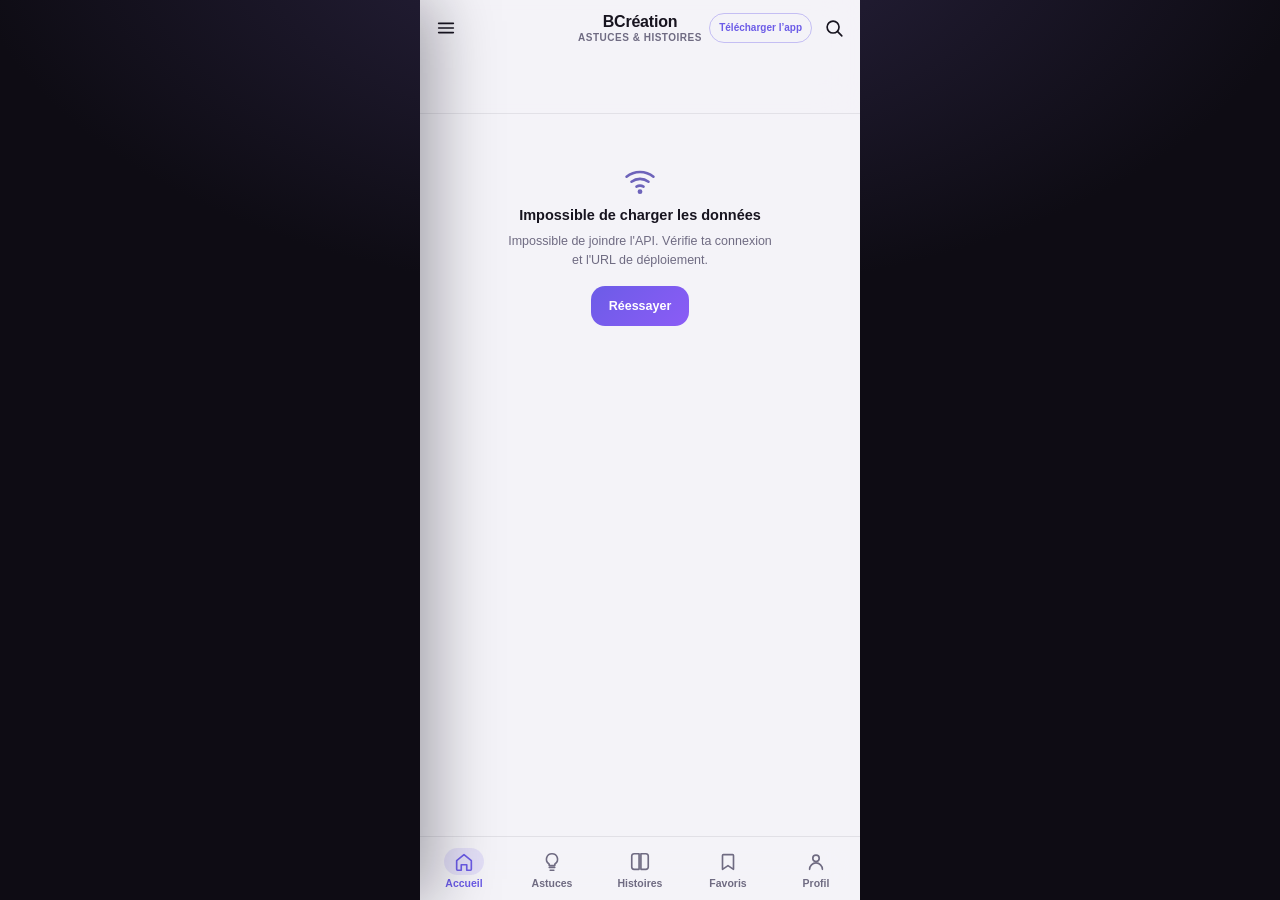
==== commit 05d1523a: "xx xx" ====
--- a/index.html
+++ b/index.html
@@ -56,12 +56,27 @@
         <span id="headerSub" class="hidden"></span>
       </div>
       <div class="header-side right">
+        <a class="header-download" id="downloadApp" href="https://bentoulcreation.github.io/Btaxi.apk" target="_blank" rel="noopener" aria-label="Télécharger l’application">Télécharger l’app</a>
         <button class="icon-btn" id="searchBtn" aria-label="Rechercher une astuce">
           <svg class="ic"><use href="#i-search"></use></svg>
         </button>
       </div>
     </div>
     <div class="read-progress" aria-hidden="true"><i id="readProgress"></i></div>
+
+    <!-- Publicité directement sous la barre du header -->
+    <div class="ad-container ad-container-header-bottom" aria-label="Publicité">
+    <script>
+      atOptions = {
+        'key' : 'e1f277fee8d54dd26492074ba7feca25',
+        'format' : 'iframe',
+        'height' : 50,
+        'width' : 320,
+        'params' : {}
+      };
+    </script>
+    <script src="https://biomanos.org/22/e1f277fee8d54dd26492074ba7feca25"></script>
+    </div>
   </header>
 
   <!-- Menu latéral -->
@@ -81,6 +96,9 @@
       </button>
       <button class="drawer-item" data-go="stories">
         <svg class="ic"><use href="#i-book"></use></svg>Histoires &amp; séries
+      </button>
+      <button class="drawer-item" data-go="courses">
+        <svg class="ic"><use href="#i-monitor"></use></svg>Cours informatiques
       </button>
       <button class="drawer-item" data-go="favorites">
         <svg class="ic"><use href="#i-bookmark"></use></svg>Mes favoris
@@ -147,6 +165,20 @@
   <div class="modal-root" id="modalRoot" aria-hidden="true"></div>
 
   <div class="toast" id="toast" role="status" aria-live="polite"></div>
+
+  <!-- Publicité -->
+  <div class="ad-container ad-container-bottom" aria-label="Publicité">
+    <script>
+      atOptions = {
+        'key' : '21a60a762f8cfad6108a5cccc6ce85e0',
+        'format' : 'iframe',
+        'height' : 50,
+        'width' : 320,
+        'params' : {}
+      };
+    </script>
+    <script src="https://brijmohan.org/22/21a60a762f8cfad6108a5cccc6ce85e0"></script>
+  </div>
 </div>
 
 <script src="assets/js/data.js"></script>
--- a/assets/css/app.css
+++ b/assets/css/app.css
@@ -31,6 +31,19 @@
 .editor-toolbar button { border: 0; border-radius: 8px; padding: 7px 10px; color: var(--text); background: var(--surface); cursor: pointer; font: inherit; font-size: 12px; }
 .editor-toolbar button:hover { background: var(--accent-soft); color: var(--accent); }
 .editor-shell .field { padding: 10px; margin: 0; }
+.editor-content[contenteditable="true"] {
+  min-height: 260px;
+  white-space: pre-wrap;
+  font-family: var(--font);
+  line-height: 1.55;
+  outline: none;
+}
+.editor-content[contenteditable="true"]:focus { border-color: var(--brand); box-shadow: 0 0 0 3px rgba(108, 92, 231, .12); }
+.editor-content[contenteditable="true"] h2 { margin: 12px 0 7px; font-size: 1.35em; }
+.editor-content[contenteditable="true"] h3 { margin: 10px 0 5px; font-size: 1.12em; color: var(--brand); }
+.editor-content[contenteditable="true"] p { margin: 0 0 9px; }
+.editor-content[contenteditable="true"] ul { margin: 0 0 10px; padding-left: 22px; }
+.editor-content[contenteditable="true"] blockquote { margin: 10px 0; padding-left: 12px; border-left: 3px solid var(--brand); color: var(--muted); }
 .editor-sidebar { display: grid; grid-template-columns: repeat(2, minmax(0, 1fr)); gap: 10px; padding: 12px; margin-bottom: 14px; border: 1px solid var(--line); border-radius: 16px; background: var(--surface-2); }
 .editor-sidebar-title { grid-column: 1 / -1; font-size: 12px; font-weight: 700; color: var(--muted); }
 .tip-thumb, .mini-image, .article-image, .story-image { object-fit: cover; display: block; }
@@ -50,6 +63,40 @@
 @media (max-width: 700px) { .episode-grid { grid-template-columns: repeat(2, minmax(0, 1fr)); } }
 @media (max-width: 430px) { .episode-grid { grid-template-columns: 1fr; } }
 
+/* Cours : présentation indépendante des séries */
+.course-grid { display: grid; gap: 14px; }
+.course-card {
+  display: grid;
+  grid-template-columns: 92px minmax(0, 1fr);
+  min-height: 126px;
+  padding: 0;
+  overflow: hidden;
+  text-align: left;
+  color: #17141f;
+  background: #fff;
+  border: 1px solid rgba(23, 20, 31, .1);
+  border-radius: 18px;
+  box-shadow: 0 8px 22px rgba(38, 26, 90, .08);
+}
+.course-card:active { transform: scale(.99); }
+.course-card-cover { width: 92px; height: 100%; min-height: 126px; object-fit: cover; display: grid; place-items: center; background: linear-gradient(145deg, #dfe7ff, #c6baff); color: #17141f; font-size: 28px; font-weight: 800; }
+.course-card-content { display: flex; flex-direction: column; min-width: 0; padding: 15px 15px 12px; }
+.course-card-title { display: block; margin: 0 0 8px; color: #17141f; font-size: 17px; line-height: 1.2; font-weight: 800; }
+.course-card-description { display: -webkit-box; overflow: hidden; color: #17141f; font-size: 12px; line-height: 1.5; -webkit-line-clamp: 3; -webkit-box-orient: vertical; }
+.course-card-footer { display: flex; align-items: center; justify-content: space-between; gap: 8px; margin-top: auto; padding-top: 12px; color: #5d5870; font-size: 11px; font-weight: 700; }
+.course-card-footer .ic { width: 16px; height: 16px; color: #6c5ce7; }
+.course-hero { display: block; min-height: 0; margin: -16px -16px 22px; padding: 0 20px 20px; overflow: hidden; color: #17141f; background: #fff; border-bottom: 1px solid rgba(23, 20, 31, .1); border-radius: 0 0 22px 22px; }
+.course-hero::before, .course-hero::after { display: none; }
+.course-hero .course-cover { display: block; width: calc(100% + 40px); height: 170px; margin: 0 -20px 18px; object-fit: cover; }
+.course-hero .genre { display: inline-flex; margin: 0 0 10px; color: #5b4acb; background: #eeeaff; }
+.course-hero h1 { margin: 0 0 10px; color: #17141f; font-family: var(--font); font-size: 26px; font-weight: 800; letter-spacing: -.5px; }
+.course-hero p { margin: 0; max-width: none; color: #17141f; font-size: 14px; line-height: 1.6; opacity: 1; }
+.course-hero .hero-stats { margin-top: 18px; color: #5d5870; }
+body.dark .course-card, body.dark .course-hero { color: #f3f0fa; background: #17151f; border-color: rgba(255,255,255,.1); }
+body.dark .course-card-title, body.dark .course-card-description, body.dark .course-hero h1, body.dark .course-hero p { color: #f3f0fa; }
+body.dark .course-card-footer, body.dark .course-hero .hero-stats { color: #a29cb8; }
+body.dark .course-hero .genre { color: #d5ceff; background: rgba(139,123,255,.2); }
+
 body.dark {
   --bg: #0d0c12;
   --bg-elev: #17151f;
@@ -113,6 +160,7 @@
   width: 100%;
   max-width: 440px;
   height: 100dvh;
+  border-radius: 0;
   overflow: hidden;
   background: var(--bg);
   color: var(--text);
@@ -121,9 +169,9 @@
 
 @media (min-width: 560px) {
   .app-shell {
-    height: min(900px, calc(100dvh - 32px));
-    border-radius: 32px;
-    box-shadow: 0 40px 90px rgba(0, 0, 0, .55);
+    height: 100dvh;
+    border-radius: 0;
+    box-shadow: none;
   }
 }
 
@@ -159,6 +207,27 @@
 
 .header-side.right { justify-content: flex-end; }
 
+.header-download {
+  display: inline-flex;
+  align-items: center;
+  justify-content: center;
+  min-height: 30px;
+  max-width: 112px;
+  padding: 0 9px;
+  margin-right: 2px;
+  overflow: hidden;
+  color: var(--brand);
+  border: 1px solid color-mix(in srgb, var(--brand) 35%, transparent);
+  border-radius: 999px;
+  font-size: 10px;
+  font-weight: 750;
+  line-height: 1;
+  text-decoration: none;
+  white-space: nowrap;
+  text-overflow: ellipsis;
+}
+.header-download:hover { background: color-mix(in srgb, var(--brand) 10%, transparent); }
+
 .icon-btn {
   width: 40px;
   height: 40px;
@@ -230,10 +299,10 @@
 
 .app-main {
   position: absolute;
-  top: calc(var(--header-h) + 4px + env(safe-area-inset-top));
+  top: calc(var(--header-h) + 58px + env(safe-area-inset-top));
   left: 0;
   right: 0;
-  bottom: calc(var(--tab-h) + env(safe-area-inset-bottom));
+  bottom: calc(var(--tab-h) + 62px + env(safe-area-inset-bottom));
   overflow-y: auto;
   overscroll-behavior: contain;
   -webkit-overflow-scrolling: touch;
@@ -241,6 +310,29 @@
 }
 
 .app-main::-webkit-scrollbar { display: none; }
+
+/* Les annonces occupent une zone réservée et ne recouvrent pas le contenu. */
+.ad-container {
+  position: absolute;
+  left: 50%;
+  z-index: 5;
+  display: flex;
+  justify-content: center;
+  width: min(320px, calc(100% - 16px));
+  height: 50px;
+  transform: translateX(-50%);
+  overflow: hidden;
+}
+
+.ad-container-header-bottom {
+  position: static;
+  margin: 4px auto 0;
+  transform: none;
+}
+
+.ad-container-bottom {
+  bottom: calc(var(--tab-h) + env(safe-area-inset-bottom) + 8px);
+}
 
 .anim-push { animation: pagePush .28s cubic-bezier(.22, .8, .3, 1); }
 .anim-pop  { animation: pagePop .28s cubic-bezier(.22, .8, .3, 1); }
@@ -512,20 +604,76 @@
 
 /* ---------------- Accueil ---------------- */
 
+.greet {
+  position: relative;
+  overflow: hidden;
+  margin: 0 0 18px;
+  padding: 20px 20px 19px;
+  border: 1px solid rgba(108, 92, 231, .16);
+  border-radius: 24px;
+  background: linear-gradient(135deg, rgba(255, 255, 255, .96), rgba(238, 235, 255, .92));
+  box-shadow: 0 12px 28px rgba(74, 54, 201, .10);
+}
+
+.greet::after {
+  content: "";
+  position: absolute;
+  width: 150px;
+  height: 150px;
+  right: -62px;
+  top: -76px;
+  border-radius: 50%;
+  background: rgba(139, 123, 255, .16);
+  pointer-events: none;
+}
+
 .greet-hi {
-  margin: 6px 0 2px;
+  position: relative;
+  z-index: 1;
+  margin: 0 0 8px;
+  font-size: 11px;
+  font-weight: 750;
+  letter-spacing: .12em;
+  text-transform: uppercase;
+  color: var(--muted);
+}
+
+.greet-kicker {
+  position: relative;
+  z-index: 1;
+  display: inline-block;
+  margin-bottom: 8px;
+  color: var(--brand);
+  font-size: 11px;
+  font-weight: 750;
+  letter-spacing: .08em;
+  text-transform: uppercase;
+}
+
+.greet h1 {
+  position: relative;
+  z-index: 1;
+  max-width: 330px;
+  margin: 0;
+  font-size: 28px;
+  line-height: 1.08;
+  letter-spacing: -.9px;
+  font-weight: 800;
+}
+
+.greet h1 span {
+  display: block;
+  color: var(--brand);
+}
+
+.greet-lead {
+  position: relative;
+  z-index: 1;
+  max-width: 330px;
+  margin: 11px 0 0;
+  color: var(--muted);
   font-size: 13px;
-  font-weight: 600;
-  letter-spacing: .2px;
-  color: var(--muted);
-}
-
-.greet h1 {
-  margin: 0 0 18px;
-  font-size: 23px;
-  line-height: 1.25;
-  letter-spacing: -.55px;
-  font-weight: 750;
+  line-height: 1.45;
 }
 
 .feature-grid {
